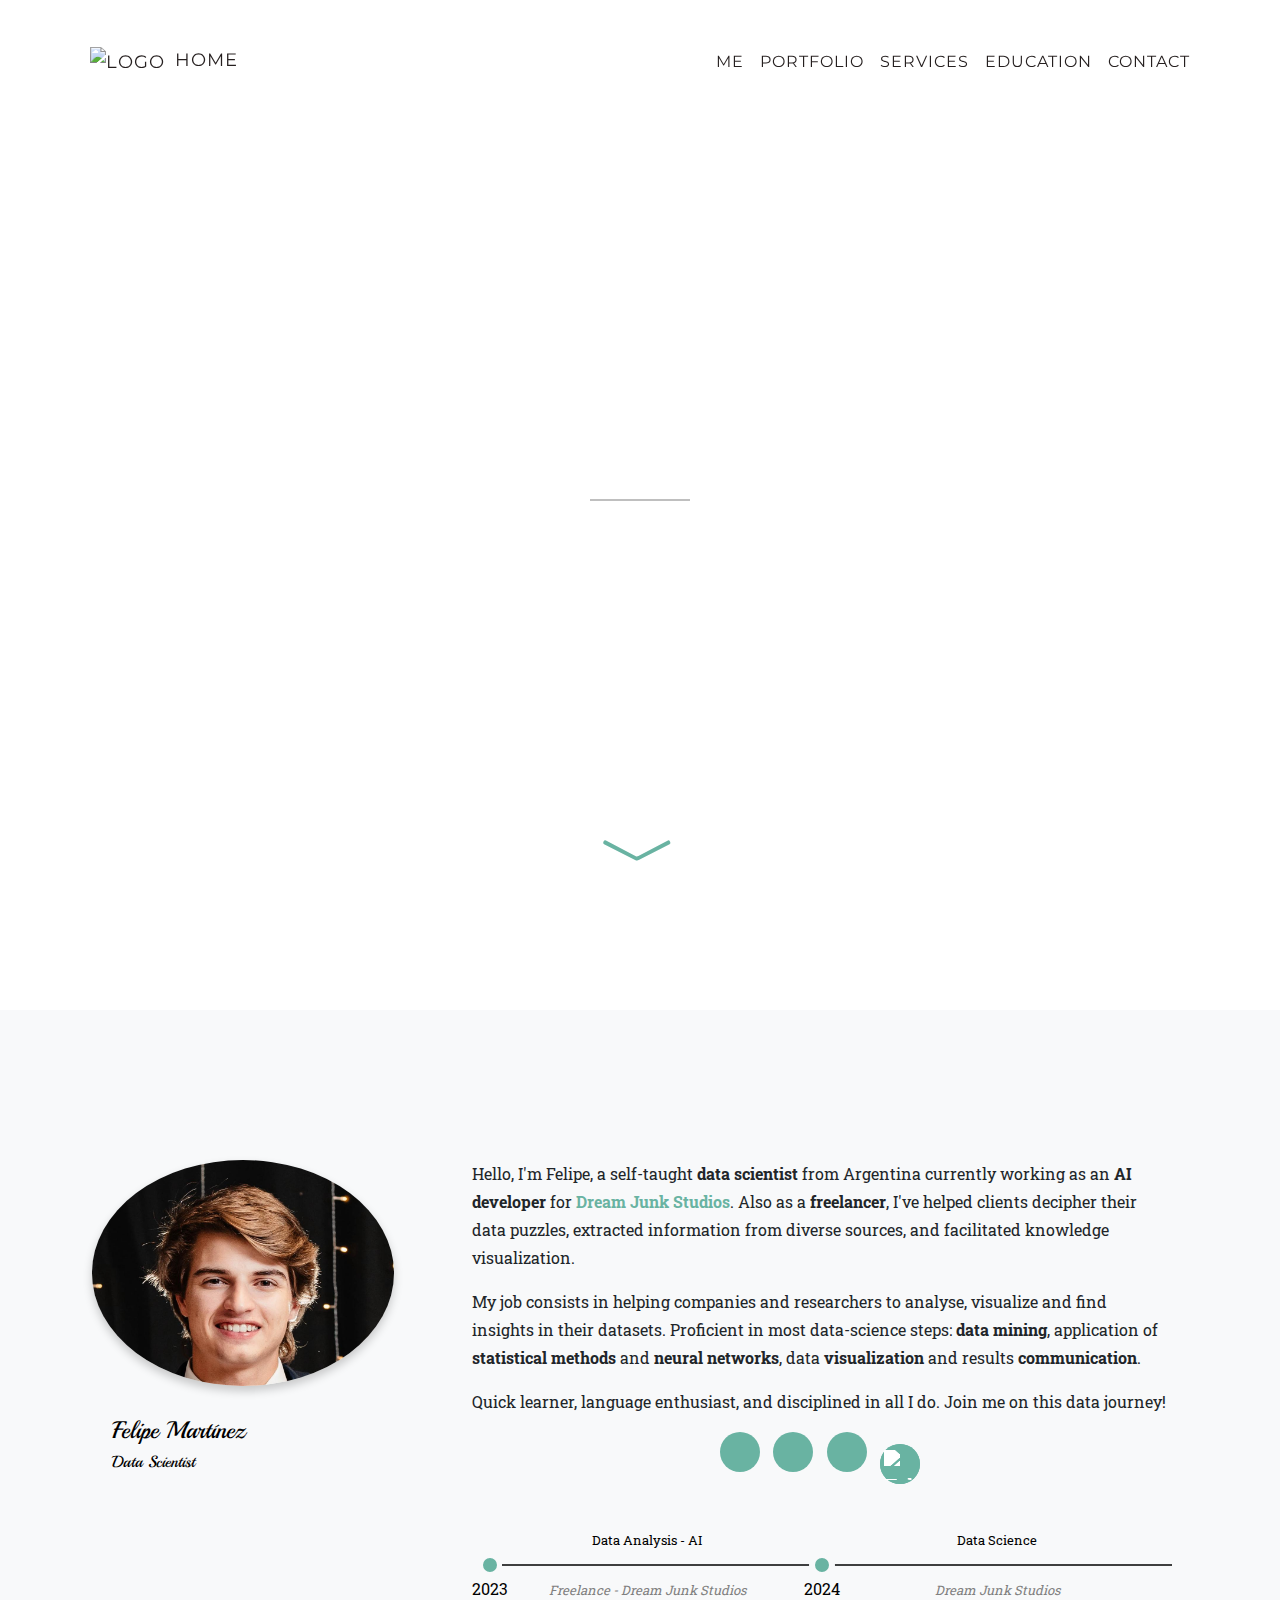
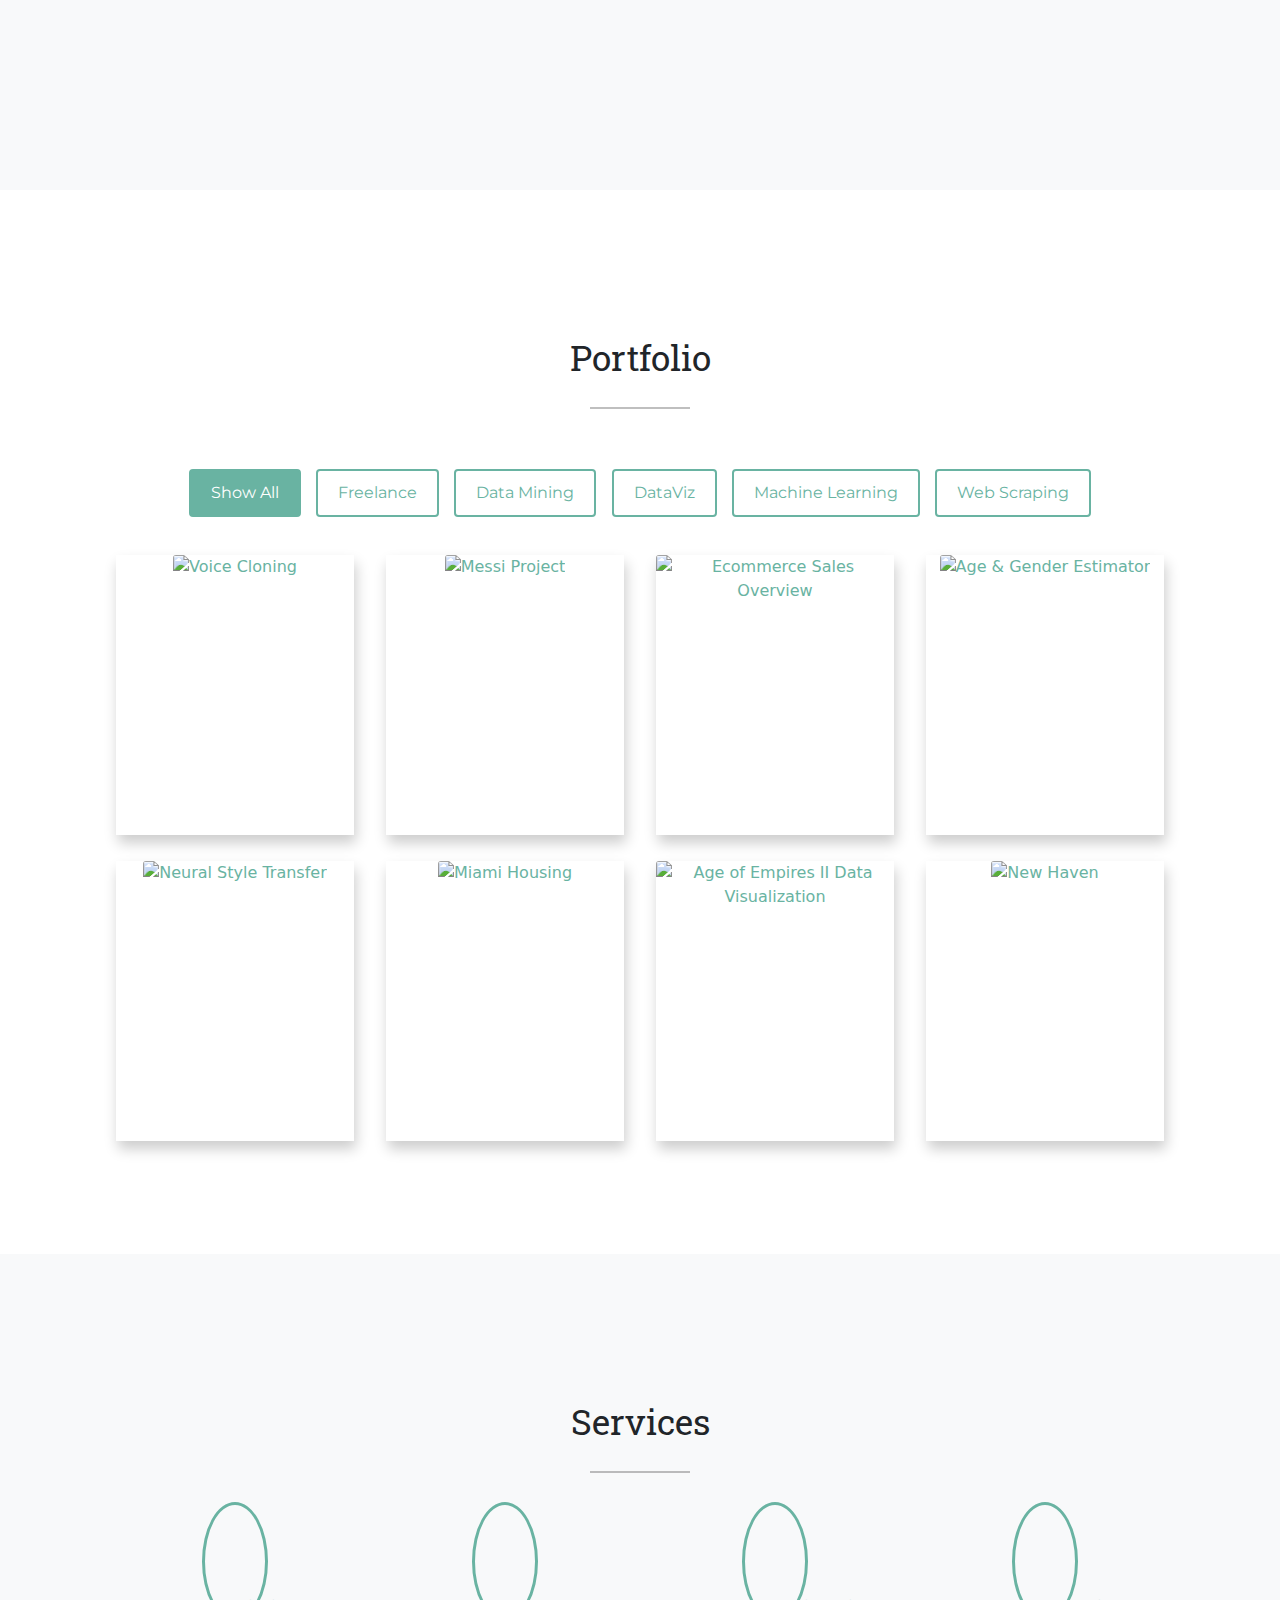
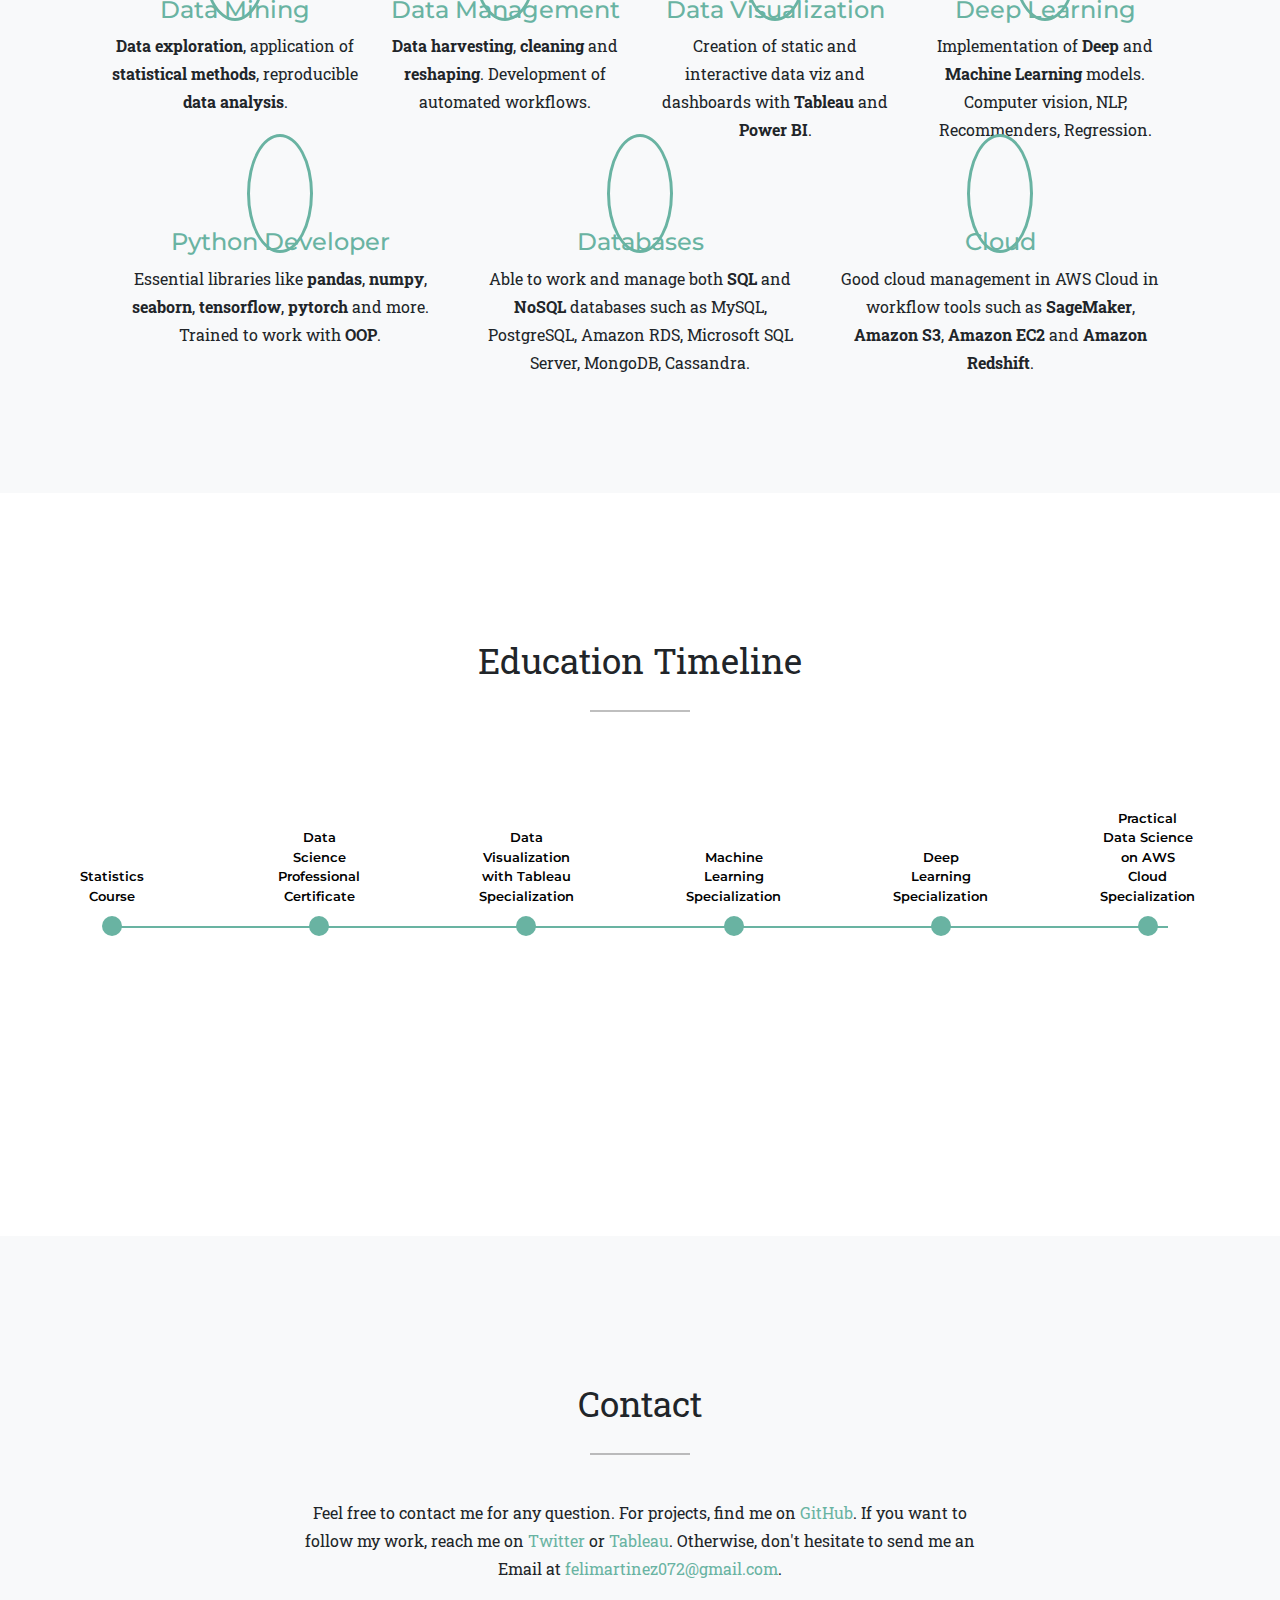
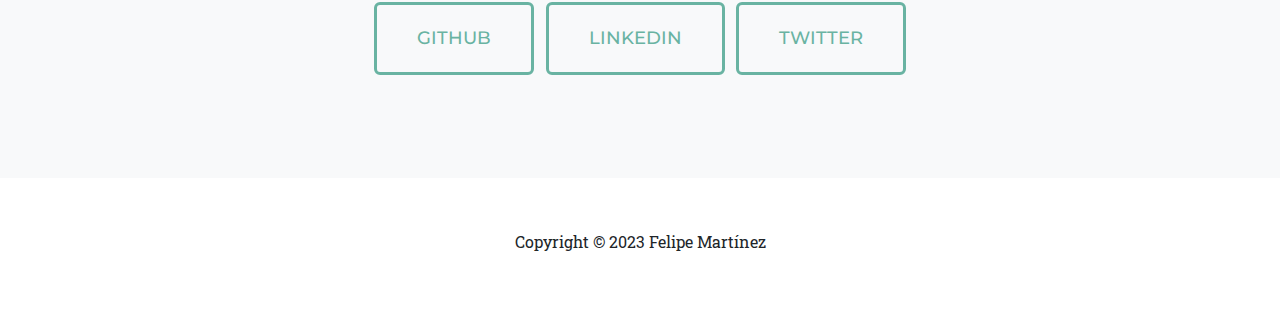
==== index.html @ c9967287 "button changed" ====
<!DOCTYPE html>
<html lang="en">
  <head>
    <meta charset="UTF-8">
    <meta name="viewport" content="width=device-width, initial-scale=1, shrink-to-fit=no">
    <meta http-equiv="X-UA-Compatible" content="ie=edge">
    <meta name="description"
      content="Welcome to Felipe Martínez's homepage. I'm a self-though data scientist.">
    <meta name="keywords"
      content="Resume,Freelance,Datascience,Training,Data,Dataviz,Datavisualization,Plot,Chart,Graph,Python,D3,Learning,Classification,Regression,Bigdata,Cloud,Machinelearning,Deeplearning">
    <meta name="author" content="Felipe Martínez">
    <meta property="og:title" content="Felipe Martínez | Data Scientist"/>
    <meta property="og:image" content="db.png"/>
    <meta property="og:description"
      content="Welcome to Felipe Martínez's homepage. I'm a self-taught data scientist." />
    <meta property='og:url' content="https://www.felipemartinezcv.com" />
    <meta property="og:type" content="website" />
    <title>Felipe Martínez | Data Scientist</title>
    <link rel="icon" href="Images/db.png">

    <!-- Bootstrap core CSS -->
    
    <link href="https://cdn.jsdelivr.net/npm/bootstrap@5.2.0/dist/css/bootstrap.min.css" rel="stylesheet">
    <link href="https://cdn.jsdelivr.net/npm/animate.css" rel="stylesheet">
    <link rel="stylesheet" href="https://fonts.googleapis.com/css?family=Titillium Web&display=swap">
    <link rel="stylesheet" href="https://fonts.googleapis.com/css?family=Raleway&display=swap">
    <link rel="stylesheet" href="https://fonts.googleapis.com/css?family=Markazi Text&display=swap">
    <link rel="stylesheet" href="https://fonts.googleapis.com/css?family=Montserrat&display=swap">
    <link rel="stylesheet" href="https://fonts.googleapis.com/css?family=Red Hat Display&display=swap">
    <link rel="stylesheet" href="https://fonts.googleapis.com/css?family=Playball&display=swap">
    <link rel="stylesheet" href="https://fonts.googleapis.com/css?family=Hlevetica Neue&display=swap">
    <link rel="stylesheet" href="https://fonts.googleapis.com/css?family=Droid Serif&display=swap">
    <link rel="stylesheet" href="https://fonts.googleapis.com/css?family=Roboto Slab&display=swap">
    <script src="https://kit.fontawesome.com/cb60b7aba6.js" crossorigin="anonymous"></script>
    <script src="https://unpkg.com/scrollreveal"></script>
    <script src="https://cdn.jsdelivr.net/particles.js/2.0.0/particles.min.js"></script>
    <!-- Custom styles for this template -->
    <link href="/css/styles.css" rel="stylesheet">
  </head>

  <body>
    <nav class="navbar navbar-expand-lg fixed-top" id="mainNav">
      <div class="container">
          <button class="navbar-toggler navbar-toggler-right" type="button" data-toggle="collapse"
              data-target="#navbarResponsive" aria-controls="navbarResponsive" aria-expanded="false"
              aria-label="Toggle navigation">
              Menu
              <i class="fa fa-bars"></i>
          </button>
          <div class="collapse navbar-collapse" id="navbarResponsive">
              <ul class="navbar-nav nav-item-adjust text-uppercase me-auto">
                  <li class="nav-item">
                      <a class="navbar-brand nav-link js-scroll-trigger" href="#welcome"
                          style="font-family: Montserrat, sans-serif; font-size: 18px">
                          <img src="Images/db.png" alt="Logo">Home
                      </a>
                  </li>
              </ul>
              <ul class="navbar-nav nav-item-adjust text-uppercase ms-auto">
                  <li class="nav-item">
                      <a class="nav-link js-scroll-trigger" href="#about-me">Me</a>
                  </li>
                  <li class="nav-item">
                      <a class="nav-link js-scroll-trigger" href="#portfolio">Portfolio</a>
                  </li>
                  <li class="nav-item">
                      <a class="nav-link js-scroll-trigger" href="#services">Services</a>
                  </li>
                  <li class="nav-item">
                      <a class="nav-link js-scroll-trigger" href="#education">Education</a>
                  </li>
                  <li class="nav-item">
                      <a class="nav-link js-scroll-trigger" href="#contact">Contact</a>
                  </li>
              </ul>
          </div>
      </div>
    </nav>
  
    <section id="welcome" class="welcome-section">
      <div id="particles-js"></div>
      <div class="container">
        <div class="row align-items-center">
          <div class="col-md-6">
            <h1 class="animate__animated">FELIPE MARTINEZ</h1>
            <p class="lead animate__animated" style="font-family: 'Droid Serif', 'Helvetica Neue', Arial, Helvetica, sans-serif; font-size: 16px;
            font-weight: 400;
            font-style: italic;
            margin-bottom: 45px;
            text-transform: none;
            color: #6c757d">Let me help make better use of your data.</p>
            <div class="logo-container">
              <img src="Images/db.png" alt="Logo de Ciencia de Datos" class="img-fluid">
            </div>
            <div class="col-lg-12 text-center" style="padding-top: 3%;">
              <hr style="display:inline-flex; width: 100px; height: 2px; border:none;color: black;background-color: black;">      
            </div>
            <br>
            <div class="col-md-12">
              <a id="analyticsButton" class="animate__animated btn btn-primary btn-xl" href="#">WHY DATA?</a>
              <a href="#portfolio" class="animate__animated btn btn-primary btn-xl">MY WORK</a>
            </div>
            <div class="col-md-12">
              <div class="arrowlanding">
                <a class="js-scroll-trigger" href="#about-me">
                  <p style="font-size: 80px; color: #69b3a2">﹀</p> 
                </a>
              </div>
            </div>
          </div>
        </div>
      </div>
    </section>
    <!-- Modal for Analytics Video -->
    <div id="analyticsVideoModal" class="modal">
      <div class="modal-content">
        <span class="close">&times;</span>
        <div class="video-container">
          <iframe src="https://www.linkedin.com/embed/feed/update/urn:li:ugcPost:7181724401946476544?compact=1" height="399" width="710" frameborder="0" allowfullscreen="" title="Publicación integrada"></iframe>
        </div>
      </div>
    </div>

    <!-- About me -->
    <section id="about-me" class="backg">
      <div class="container">
        <div class="row">
          <div class="col-lg-4">
            <img class="img-fluid" src="Images/feli4.jpeg" alt="Profil picture"
              style="margin-bottom: 30px; width: 90%; border-radius: 50%; margin-left: -20px; box-shadow: 0px 5px 10px rgba(0, 0, 0, 0.2);">
              <div class="col-md-8">
                <h4>Felipe Martínez</h4>
                <h6>Data Scientist</h6>
              </div>
          </div>
          <div class="col-lg-8 text-md-left text-align">
            <p>Hello, I'm Felipe, a self-taught <strong>data scientist</strong> from Argentina currently working as an <strong>AI developer</strong> for <a href='https://dreamjunkstudios.com/' target="_blank"><strong>Dream Junk Studios</strong></a>. Also as a <strong>freelancer</strong>, I've helped clients decipher their data puzzles, extracted information from diverse sources, and facilitated knowledge visualization.</p>
            <p>My job consists in helping companies and researchers to analyse, visualize and find insights in their datasets. Proficient in most data-science steps: <strong>data mining</strong>, application of <strong>statistical methods</strong> and <strong>neural networks</strong>, data <strong>visualization</strong> and results <strong>communication</strong>.</p>
            <p>Quick learner, language enthusiast, and disciplined in all I do. Join me on this data journey!</p>
            <div class="col-md-12 text-center" style="line-height: 4;">
              <ul class="list-inline social-buttons">
                <li class="list-inline-item social-buttons">
                  <a href="https://twitter.com/felimarttinez">
                    <i class="fa fa-twitter bigsize"></i>
                  </a>
                </li>
                <li class="list-inline-item social-buttons">
                  <a href="https://github.com/Felimartinez1">
                    <i class="fa fa-github bigsize"></i>
                  </a>
                </li>
                <li class="list-inline-item social-buttons">
                  <a href="https://www.linkedin.com/in/felipe-martinez-py/">
                    <i class="fa fa-linkedin bigsize"></i>
                  </a>
                </li>
                <li class="icon-container">
                  <a href="https://public.tableau.com/app/profile/felipe.mart.nez2887">
                    <img src="Images/icons8-tableau-software.svg" alt="Tableau Icon" class="img-tableau">
                  </a>
                </li>
              </ul>
            </div>
            <div class="row hide-if-small-screen">
              <div class="col-lg-12 text-center">
                <svg width="700" height="100">
                  <circle cx="18" cy="50" r="10" stroke="#f8f9fa" stroke-width="6" fill="#69b3a2"></circle>
                  <text style="font-family:'Roboto Slab', 'Helvetica Neue', Helvetica, Arial, sans-serif" text-anchor="middle" x="18" y="80" fill="black">2023</text>
                  <line x1="30" y1="50" x2="1000" y2="50" style="stroke:black; stroke-width:1.5"></line>
      
                  <circle cx="350" cy="50" r="10" stroke="#f8f9fa" stroke-width="6" fill="#69b3a2"></circle>
                  <text style="font-family:'Roboto Slab', 'Helvetica Neue', Helvetica, Arial, sans-serif" text-anchor="middle" x="350" y="80" fill="black">2024</text>
                  <text style="font-family:'Roboto Slab', 'Helvetica Neue', Helvetica, Arial, sans-serif" font-size="13" text-anchor="middle" x="175" y="30" fill="black">Data Analysis - AI</text>
                  <text style="font-family:'Roboto Slab', 'Helvetica Neue', Helvetica, Arial, sans-serif" font-style="italic" font-size="13" text-anchor="middle" x="175" y="80" fill="#808080">Freelance - Dream Junk Studios</text>
      
                  <text style="font-family:'Roboto Slab', 'Helvetica Neue', Helvetica, Arial, sans-serif" font-size="13" text-anchor="middle" x="525" y="30" fill="black">Data Science</text>
                  <text style="font-family:'Roboto Slab', 'Helvetica Neue', Helvetica, Arial, sans-serif" font-style="italic" font-size="13" text-anchor="middle" x="525" y="80" fill="#808080">Dream Junk Studios</text>
                </svg>
              </div>
            </div>
          </div>
        </div>
        
      </div>
    </section>

    <!-- Portfolio Section -->
    <section id="portfolio" class="back">
      <div id="arrow-upa" class="hidden">↑</div>
      <div class="container">
        <div class="col-lg-12 text-center" style="padding-bottom: 3%">
          <p style="font-size: 35px; line-height:1;">Portfolio</p>
          <hr style="display:inline-flex; width: 100px; height: 2px; border:none;color:#000000;background-color:#000000;">      
        </div>
        <div class="portfolio-filter">
          <button class="filter-button active" data-filter="all">Show All</button>
          <button class="filter-button" data-filter="freelance">Freelance</button>
          <button class="filter-button" data-filter="data-mining">Data Mining</button>
          <button class="filter-button" data-filter="dataviz">DataViz</button>
          <button class="filter-button" data-filter="machine-learning">Machine Learning</button>
          <button class="filter-button" data-filter="web-scraping">Web Scraping</button>
        </div>    
        <div class="row">

          <!-- Project: Voice Cloning -->
          <div class="col-md-3 text-center">
            <div class="portfolio-item machine-learning all">
              <a class="portfolio-link" href="https://github.com/Felimartinez1/Voice-Cloning">
                <div class="portfolio-hover">
                  <div class="portfolio-hover-content">
                    <h5>Voice Cloning</h5>
                    <p class="explanation_portfolio">Implemented voice cloning using a Bark-based model. Deployed on AWS.</p>
                  </div>
                </div>
                <img class="portfolio-image" src="Images/Voicecloningportfolio2.jpg" alt="Voice Cloning">
              </a>
              <div class="portfolio-caption">
                <a href="https://github.com/Felimartinez1/Voice-Cloning" target="_blank" class="btn btn-outline-dark btn-sm"><i class="fab fa-github mr-1"></i> GitHub</a>
              </div>
            </div>
          </div>


          <!-- Project: Messi Stats -->
          <!-- Modal for Messi Project Video -->
          <div id="messiVideoModal" class="modal">
            <div class="modal-content">
              <span class="close">&times;</span>
              <div class="video-container">
                <iframe src="https://www.linkedin.com/embed/feed/update/urn:li:ugcPost:7157807581002883073?compact=1" height="399" width="710" frameborder="0" allowfullscreen="" title="Publicación integrada"></iframe>
              </div>
            </div>
          </div>
          <div class="col-md-3 text-center">
            <div class="portfolio-item dataviz data-mining all">
              <a id="messiProject" class="portfolio-link" href="#">
                <div class="portfolio-hover">
                  <div class="portfolio-hover-content">
                    <h5>The Messi Project</h5>
                    <p class="explanation_portfolio">Explore Lionel Messi's goal-scoring statistics in this analysis, unraveling key insights from his illustrious career.</p>
                  </div>
                </div>
                <img class="portfolio-image" src="Images/Captura de pantalla 2023-09-08 161353.png" alt="Messi Project">
              </a>
              <div class="portfolio-caption">
                <a href="https://github.com/Felimartinez1/The-Messi-Project/tree/master" target="_blank" class="btn btn-outline-dark btn-sm"><i class="fab fa-github mr-1"></i> GitHub</a>
                <a href="https://public.tableau.com/app/profile/felipe.mart.nez2887/viz/TheMessiProject/MessiProject?publish=yes" target="_blank" class="btn btn-outline-dark btn-sm"><i class="fas fa-chart-bar mr-1"></i> Tableau</a>
              </div>
            </div>
          </div>

          <!-- Project: Ecommerce Sales Overview -->
          <!-- Modal for Ecommerce Sales Overview -->
          <div id="ecommerceModal" class="modal">
            <div class="modal-content">
              <span class="close">&times;</span>
              <div class="video-container">
                <iframe src="https://www.linkedin.com/embed/feed/update/urn:li:ugcPost:7178386278147604481?compact=1" height="399" width="710" frameborder="0" allowfullscreen="" title="Publicación integrada"></iframe>
              </div>
            </div>
          </div>

          <div class="col-md-3 text-center">
            <div class="portfolio-item dataviz data-mining all">
              <a id="ecommerceOverview" class="portfolio-link" href="#">
                <div class="portfolio-hover">
                  <div class="portfolio-hover-content">
                    <h5>Ecommerce Sales Overview</h5>
                    <p class="explanation_portfolio">Dashboard in Tableau to visualize sales data of electronic products from an ecommerce platform.</p>
                  </div>
                </div>
                <img class="portfolio-image" src="Images/Dashboard.png" alt="Ecommerce Sales Overview">
              </a>
              <div class="portfolio-caption">
                <a href="https://github.com/Felimartinez1/sales-electronic-products" target="_blank" class="btn btn-outline-dark btn-sm"><i class="fab fa-github mr-1"></i> GitHub</a>
                <a href="https://public.tableau.com/app/profile/felipe.mart.nez2887/viz/SalesElectronicProducts/Dashboard1" target="_blank" class="btn btn-outline-dark btn-sm"><i class="fas fa-chart-bar mr-1"></i> Dashboard</a>
              </div>
            </div>
          </div>

          <!-- Project: Age & Gender Estimation -->
          <div class="col-md-3 text-center">
            <div class="portfolio-item machine-learning all">
              <a class="portfolio-link" href="https://github.com/Felimartinez1/Age-Gender-Computer-Vision">
                <div class="portfolio-hover">
                  <div class="portfolio-hover-content">
                    <h5>Age & Gender Estimator</h5>
                    <p class="explanation_portfolio">A deep learning-based age and gender estimation system. It utilizes CNN to predict.</p>
                  </div>
                </div>
                <img class="portfolio-image" src="Images/family.jpg" alt="Age & Gender Estimator">
              </a>
              <div class="portfolio-caption">
                <a href="https://github.com/Felimartinez1/Age-Gender-Computer-Vision" target="_blank" class="btn btn-outline-dark btn-sm"><i class="fab fa-github mr-1"></i> GitHub</a>
              </div>
            </div>
          </div>
        </div>
        <div class="row">

          <!-- Project: Neural Style Transfer -->
          <div class="col-md-3 text-center">
            <div class="portfolio-item machine-learning all">
              <a class="portfolio-link" href="https://neuralstyledash.online/">
                <div class="portfolio-hover">
                  <div class="portfolio-hover-content">
                    <h5>Neural Style Transfer</h5>
                    <p class="explanation_portfolio">CNN that takes an image and style input and generates a new artistic image.</p>
                  </div>
                </div>
                <img class="portfolio-image" src="Images/S_image6.jpg" alt="Neural Style Transfer">
              </a>
              <div class="portfolio-caption">
                <a href="https://github.com/Felimartinez1/Neural-Style-Transfer" target="_blank" class="btn btn-outline-dark btn-sm"><i class="fab fa-github mr-1"></i> GitHub</a>
                <a href="https://neuralstyledash.online/" target="_blank" class="btn btn-outline-dark btn-sm"><i class="fas fa-chart-bar mr-1"></i> Dashboard</a>
              </div>
            </div>
          </div>

          <!-- Project: Miami Housing -->
          <div class="col-md-3 text-center">
            <div class="portfolio-item dataviz data-mining freelance all">
              <a class="portfolio-link" href="https://public.tableau.com/app/profile/felipe.mart.nez2887/viz/Miami-Houses/MiamiHousing">
                <div class="portfolio-hover">
                  <div class="portfolio-hover-content">
                    <h5>Miami Housing</h5>
                    <p class="explanation_portfolio">Freelance work. Housing prices in Miami. Correlations to identify patterns for the determination of house prices.</p>
                  </div>
                </div>
                <img class="portfolio-image" src="Images/Captura de pantalla 2023-09-01 120738.png" alt="Miami Housing">
              </a>
              <div class="portfolio-caption">
                <a href="https://public.tableau.com/app/profile/felipe.mart.nez2887/viz/Miami-Houses/MiamiHousing" target="_blank" class="btn btn-outline-dark btn-sm"><i class="fas fa-chart-bar mr-1"></i> Tableau</a>
              </div>
            </div>
          </div>

          <!-- Project: Age of Empires II Data Visualization -->
          <div class="col-md-3 text-center">
            <div class="portfolio-item dataviz data-mining all">
              <a class="portfolio-link" href="https://public.tableau.com/app/profile/felipe.mart.nez2887/viz/AgeofEmpires2Dashboard/Dashboard3">
                <div class="portfolio-hover">
                  <div class="portfolio-hover-content">
                    <h5>Age of Empires II</h5>
                    <p class="explanation_portfolio">Data Analysis and Visualization project of around 85,000 Age of Empires 1v1 games. Tableau for viz.</p>
                  </div>
                </div>
                <img class="portfolio-image" src="Images/Captura de pantalla 2023-08-31 144027.png" alt="Age of Empires II Data Visualization">
              </a>
              <div class="portfolio-caption">
                <a href="https://github.com/Felimartinez1/Age-of-Empires" target="_blank" class="btn btn-outline-dark btn-sm"><i class="fab fa-github mr-1"></i> GitHub</a>
                <a href="https://public.tableau.com/app/profile/felipe.mart.nez2887/viz/AgeofEmpires2Dashboard/Dashboard3" target="_blank" class="btn btn-outline-dark btn-sm"><i class="fas fa-chart-bar mr-1"></i> Tableau</a>
              </div>
            </div>
          </div>

          <!-- Project: New Haven -->
          <div class="col-md-3 text-center">
            <div class="portfolio-item web-scraping freelance all">
              <a class="portfolio-link" href="https://github.com/Felimartinez1/Scraping-GIS-New-Haven-data">
                <div class="portfolio-hover">
                  <div class="portfolio-hover-content">
                    <h5>New Haven City</h5>
                    <p class="explanation_portfolio">Freelance work. Involves Web Scraping GIS data from New Haven to gather property information and then exporting it to an Excel file.</p>
                  </div>
                </div>
                <img class="portfolio-image" src="Images/new-haven.png" alt="New Haven">
              </a>
              <div class="portfolio-caption">
                <a href="https://github.com/Felimartinez1/Scraping-GIS-New-Haven-data" target="_blank" class="btn btn-outline-dark btn-sm"><i class="fab fa-github mr-1"></i> GitHub</a>
              </div>
            </div>
          </div>

        </div>
      </div>
    </section>

    <!-- Services -->
    <section id="services" class="backg">
      <div class="container">
        <div class="row">
          <div class="col-lg-12 text-center" style="padding-bottom: 3%">
            <p style="font-size: 35px; line-height:1;">Services</p>
            <hr style="display:inline-flex; width: 100px; height: 2px; border:none;color:#000000;background-color:#000000;">
          </div>
        </div>

        <div class="row">

          <!-- Data Mining Service -->
          <div class="col-lg-3 text-center">
            <a data-toggle="modal" href="#contact"><i class="fa fa-search services-logo"></i></a>
            <a data-toggle="modal" href="#contact">
              <h4 style="font-family: 'Montserrat', 'Helvetica Neue', Helvetica, Arial, sans-serif;">Data Mining</h4>
            </a>
            <p><strong>Data exploration</strong>, application of <strong>statistical methods</strong>, reproducible <strong>data analysis</strong>.</p>
          </div>

          <!-- Data Management Service -->
          <div class="col-lg-3 text-center">
            <a data-toggle="modal" href="#contact"><i class="fa fa-wrench services-logo"></i></a>
            <a data-toggle="modal" href="#contact">
              <h4 style="font-family: 'Montserrat', 'Helvetica Neue', Helvetica, Arial, sans-serif;">Data Management</h4>
            </a>
            <p><strong>Data harvesting</strong>, <strong>cleaning</strong> and <strong>reshaping</strong>. Development of automated workflows.</p>
          </div>

          <!-- Data Visualization Service -->
          <div class="col-lg-3 text-center">
            <a data-toggle="modal" href="#contact"><i class="fa fa-bar-chart services-logo"></i></a>
            <a data-toggle="modal" href="#contact">
              <h4 style="font-family: 'Montserrat', 'Helvetica Neue', Helvetica, Arial, sans-serif;">Data Visualization</h4>
            </a>
            <p>Creation of static and interactive data viz and dashboards with <strong>Tableau</strong> and <strong>Power BI</strong>.</p>
          </div>

          <!-- DeepLearning Service -->
          <div class="col-lg-3 text-center">
            <a href="#contact"><i class="fa fa-brain services-logo"></i></a>
            <a href="#contact">
              <h4 style="font-family: 'Montserrat', 'Helvetica Neue', Helvetica, Arial, sans-serif;">Deep Learning</h4>
            </a>
            <p>Implementation of <strong>Deep</strong> and <strong>Machine Learning</strong> models. Computer vision, NLP, Recommenders, Regression.</p>
          </div>

        </div>

        <div class="row">

          <!-- Python Service -->
          <div class="col-lg-4 text-center">
            <a href="#contact"><i class="fab fa-python services-logo"></i></a>
            <a href="#contact">
              <h4 style="font-family: 'Montserrat', 'Helvetica Neue', Helvetica, Arial, sans-serif;">Python Developer</h4>
            </a>
            <p>Essential libraries like <strong>pandas</strong>, <strong>numpy</strong>, <strong>seaborn</strong>, <strong>tensorflow</strong>, <strong>pytorch</strong> and more. Trained to work with <strong>OOP</strong>.</p>
          </div>

          <!-- SQL Service -->
          <div class="col-lg-4 text-center">
            <a href="#contact"><i class="fa fa-database services-logo"></i></a>
            <a href="#contact">
              <h4 style="font-family: 'Montserrat', 'Helvetica Neue', Helvetica, Arial, sans-serif;">Databases</h4>
            </a>
            <p>Able to work and manage both <strong>SQL</strong> and <strong>NoSQL</strong> databases such as MySQL, PostgreSQL, Amazon RDS, Microsoft SQL Server, MongoDB, Cassandra.</p>
          </div>

          <!-- Cloud Service -->
          <div class="col-lg-4 text-center">
            <a href="#contact"><i class="fa fa-cloud services-logo"></i></a>
            <a href="#contact">
              <h4 style="font-family: 'Montserrat', 'Helvetica Neue', Helvetica, Arial, sans-serif;">Cloud</h4>
            </a>
            <p>Good cloud management in AWS Cloud in workflow tools such as <strong>SageMaker</strong>, <strong>Amazon S3</strong>, <strong>Amazon EC2</strong> and <strong>Amazon Redshift</strong>.</p>
          </div>
        </div>
      </div>
    </section>

    <!-- Education -->
    <section id="education" class="back hide-if-small-screen">
      <div class="container">
        <div class="col-lg-12 text-center" style="padding-bottom: 3%">
          <p style="font-size: 35px; line-height: 1;">Education Timeline</p>
          <hr style="display: inline-flex; width: 100px; height: 2px; border: none; color: #000000; background-color: #000000;">
        </div>
        <div class="timeline" id="education-timeline">
          <!-- Tus logros educativos se generarán aquí mediante JavaScript -->
        </div>
      </div>
    </section>
    
    
    
    <!-- Información de contacto -->
    <section id="contact" class="backg">
      <div class="container">
        <div class="row">
          <div class="col-lg-2 text-center"></div>
          <div class="col-lg-8 text-center">
            <div class="col-lg-12 text-center" style="padding-bottom: 3%">
              <p style="font-size: 35px; line-height:1;">Contact</p>
              <hr style="display:inline-flex; width: 100px; height: 2px; border:none;color:#000000;background-color:#000000;">
            </div>
            <p>Feel free to contact me for any question. For projects, find me on
              <a href="https://github.com/Felimartinez1/">GitHub</a>. If you want to follow my work, reach me on <a href="https://twitter.com/DataDreamweaver">Twitter</a> or <a href="https://public.tableau.com/app/profile/felipe.mart.nez2887/vizzes">Tableau</a>. Otherwise, don't hesitate to send me an Email at <a href="https://www.felimartinez072@gmail.com">felimartinez072@gmail.com</a>.</p>
            <div style="text-align:center">
              <a class="btn btn-primary btn-xl text-uppercase js-scroll-trigger"
                href="https://github.com/Felimartinez1/">GitHub</a>
              <a class="btn btn-primary btn-xl text-uppercase js-scroll-trigger"
                href="https://www.linkedin.com/in/felipe-martinez-py/">LinkedIn</a>
              <a class="btn btn-primary btn-xl text-uppercase js-scroll-trigger"
                href="https://twitter.com/felimarttinez">Twitter</a>
            </div>
          </div>
        </div>
      </div>
    </section>

    <footer>
      <div class="container">
        <div class="row">
          <div class="col-md-12 text-center">
            <p>Copyright &copy; 2023 Felipe Martínez</p>
          </div>
          <div class="col-md-12 text-center">
            <ul class="list-inline size">
              <li class="list-inline-item">
                <a href="https://twitter.com/felimarttinez">
                  <i class="fa fa-twitter bigsize"></i>
                </a>
              </li>
              <li class="list-inline-item">
                <a href="https://github.com/Felimartinez1">
                  <i class="fa fa-github bigsize"></i>
                </a>
              </li>
              <li class="list-inline-item">
                <a href="https://www.linkedin.com/in/felipe-martinez-py/">
                  <i class="fa fa-linkedin bigsize"></i>
                </a>
              </li>
            </ul>
          </div>
        </div>
      </div>
    </footer>

    <!-- Bootstrap core JavaScript -->
    <script src="https://cdn.jsdelivr.net/npm/bootstrap@5.2.0/dist/js/bootstrap.bundle.min.js"></script>
    <script>
      window.onscroll = function() {myFunction()};
      
      var navbar = document.getElementById("navbarNav");
      
      var sticky = navbar.offsetTop;
      
      function myFunction() {
        if (window.pageYOffset >= sticky) {
          navbar.classList.add("sticky")
        } else {
          navbar.classList.remove("sticky");
        }
      }
    </script>
    <script>
      ScrollReveal().reveal('.row', { delay: 200 });
      ScrollReveal().reveal('.container', { delay: 200 });
      ScrollReveal().reveal('.card', { delay: 200 });
    </script>
    <script>
      window.addEventListener('scroll', function() {
        var navbar = document.querySelector('.navbar');
        if (window.pageYOffset > 100) {
          navbar.classList.add('navbar-hidden');
        } else {
          navbar.classList.remove('navbar-hidden');
        }
      });
    </script>
    <script>
      window.sr = ScrollReveal();
      sr.reveal('.animate__animated', {
        duration: 2000,
        origin: 'bottom',
        distance: '50px',
      });
    </script>
    <script>
      particlesJS("particles-js", {
        particles: {
          number: { value: 80, density: { enable: true, value_area: 800 } },
          color: { value: "#808080" },
          shape: {
            type: "circle",
            stroke: { width: 0, color: "#000000" },
            polygon: { nb_sides: 5 },
            image: { src: "img/github.svg", width: 100, height: 100 }
          },
          opacity: {
            value: 0.5,
            random: false,
            anim: { enable: false, speed: 1, opacity_min: 0.1, sync: false }
          },
          size: {
            value: 4.5,
            random: true,
            anim: { enable: false, speed: 40, size_min: 0.1, sync: false }
          },
          line_linked: {
            enable: true,
            distance: 150,
            color: "#808080",
            opacity: 0.4,
            width: 1
          },
          move: {
            enable: true,
            speed: 3,
            direction: "none",
            random: false,
            straight: false,
            out_mode: "out",
            bounce: false,
            attract: { enable: false, rotateX: 600, rotateY: 1200 }
          }
        },
        interactivity: {
          detect_on: "canvas",
          events: {
            onhover: { enable: true, mode: "repulse" },
            onclick: { enable: true, mode: "push" },
            resize: true
          },
          modes: {
            grab: { distance: 400, line_linked: { opacity: 1 } },
            bubble: { distance: 400, size: 50, duration: 2, opacity: 8, speed: 3 },
            repulse: { distance: 200, duration: 0.4 },
            push: { particles_nb: 4 },
            remove: { particles_nb: 2 }
          }
        },
        retina_detect: true
      });
    </script>
    <script src="https://code.jquery.com/jquery-3.6.0.min.js"></script>
    <script src="https://cdn.jsdelivr.net/npm/bootstrap@5.2.0/dist/js/bootstrap.bundle.min.js"></script>
    <script>
      $(document).ready(function() {
        // Configuración de ScrollReveal
        ScrollReveal().reveal('#mainNav', {
          duration: 800,
          origin: 'top',
          distance: '50px',
          easing: 'ease-in-out',
          mobile: true
        });

        var previousScroll = 0;
        var isScrollingUp = false;
        var isEffectActivated = false;

        $(window).scroll(function() {
          var currentScroll = $(this).scrollTop();

          if (currentScroll <= 0) {
            // Si se hace scroll hacia arriba del todo
            $('#mainNav').removeClass('navbar-shrink navbar-hidden');
            isEffectActivated = false;
          } else if (currentScroll < previousScroll) {
            // Si se hace scroll hacia arriba pero no está en la parte superior
            if (!isScrollingUp && !isEffectActivated) {
              $('#mainNav').removeClass('navbar-hidden').addClass('navbar-shrink');
              isEffectActivated = true;
            }
            isScrollingUp = true;
          } else {
            // Si se hace scroll hacia abajo
            $('#mainNav').removeClass('navbar-shrink');
            isEffectActivated = false;
            isScrollingUp = false;
          }

          previousScroll = currentScroll;
        });
      });

    </script>
    <script>
      $(document).ready(function() {
        var previousScroll = 0;

        $(window).scroll(function() {
          var currentScroll = $(this).scrollTop();

          if (currentScroll <= 0) {
            $('#mainNav').removeClass('slide-up');
          } else if (currentScroll > previousScroll) {
            $('#mainNav').removeClass('slide-down');// .addClass('slide-up');
          } else {
            $('#mainNav').removeClass('slide-up').addClass('slide-down');
          }

          previousScroll = currentScroll;
        });
      });
    </script>
    <script>
      $(document).ready(function() {
        $('.nav-link').on('click', function() {
            $('.nav-link').removeClass('active'); // Elimina la clase activa de todos los enlaces
            $(this).addClass('active'); // Agrega la clase activa al enlace clicado
        });
      });
    </script>
    <script src="https://cdnjs.cloudflare.com/ajax/libs/waypoints/4.0.1/jquery.waypoints.min.js"></script>
    <script>
      $(document).ready(function() {
        // Selecciona todas las secciones que quieres tener en la barra de navegación
        var sections = $('section');
        
        // Agrega un waypoint para cada sección
        sections.waypoint({
            handler: function(direction) {
                // Obtén el ID de la sección visible
                var activeSection = $(this.element).attr('id');
                
                // Remueve la clase activa de todos los enlaces de navegación
                $('.nav-link').removeClass('active');
                
                // Agrega la clase activa al enlace correspondiente a la sección visible
                $('a[href="#' + activeSection + '"]').addClass('active');
            },
            offset: '0' // Cambia esto según tu diseño para ajustar cuándo se activa el cambio de sección
        });
      });
    </script>
    <script>
      $(function () {
        $(document).scroll(function () {
          var $nav = $(".navbar");
          $nav.toggleClass("navbar-hidden", $(this).scrollTop() > $nav.height());
        });
      });
    </script>
    <script>
      $(document).ready(function () {
        $(".filter-button").click(function () {
          var value = $(this).attr("data-filter");
      
          if (value == "all") {
            $(".portfolio-item").show("1000");
          } else {
            $(".portfolio-item")
              .not("." + value)
              .hide("3000");
            $(".portfolio-item")
              .filter("." + value)
              .show("3000");
          }
      
          // Cambiar la clase activa
          $(".filter-button").removeClass("active");
          $(this).addClass("active");
        });
      });
    </script>

    <script>
      // Get the modals
      var analyticsModal = document.getElementById("analyticsVideoModal");
      var ecommerceModal = document.getElementById("ecommerceModal");
      var messiModal = document.getElementById("messiVideoModal");

      // Get the close buttons
      var closeButtons = document.getElementsByClassName("close");

      // When the user clicks on "WHY ANALYTICS?" button, open the analytics modal
      document.getElementById("analyticsButton").addEventListener("click", function(event) {
        event.preventDefault();
        analyticsModal.style.display = "block";
        document.body.style.overflow = "hidden";
      });

      // When the user clicks on Ecommerce Sales Overview project image, open the ecommerce modal
      document.getElementById("ecommerceOverview").addEventListener("click", function(event) {
        event.preventDefault();
        ecommerceModal.classList.add("show");
        document.body.style.overflow = "hidden"; // Disable scrolling on the body when modal is open
      });

      // When the user clicks on Messi project image, open the messi modal
      document.getElementById("messiProject").addEventListener("click", function(event) {
        event.preventDefault();
        messiModal.classList.add("show");
        document.body.style.overflow = "hidden";
      });

      // Function to close modals
      function closeModal() {
        analyticsModal.style.display = "none";
        ecommerceModal.classList.remove("show");
        messiModal.classList.remove("show");
        document.body.style.overflow = "auto"; // Enable scrolling on the body when modal is closed
        
        // Reload iframe content to stop video playback
        var iframes = document.querySelectorAll("iframe");
        iframes.forEach(function(iframe) {
          iframe.src = iframe.src;
        });
      }

      // Assign close modal function to close buttons
      for (var i = 0; i < closeButtons.length; i++) {
        closeButtons[i].addEventListener("click", closeModal);
      }

      // When the user clicks anywhere outside of the modals, close them
      window.onclick = function(event) {
        if (event.target == analyticsModal || event.target == ecommerceModal || event.target == messiModal) {
          closeModal();
        }
      };
    </script>

        
    <script>
      document.addEventListener("DOMContentLoaded", function () {
          const arrowUpa = document.getElementById("arrow-upa");
          window.addEventListener("scroll", () => {
              if (window.pageYOffset > 100) {
                  arrowUpa.style.display = "block";
              } else {
                  arrowUpa.style.display = "none";
              }
          });

          arrowUpa.addEventListener("click", () => {
              window.scrollTo({
                  top: 0,
                  behavior: "smooth"
              });
          });
      });
    </script>
    <script>
      // Datos de educación con título, año, descripción y URL de imagen opcional
      const educationData = [
        {
          title: "Statistics Course",
          imageUrl: "Images/Statistics.png"
        },
        {
          title: "Data Science Professional Certificate",
          imageUrl: "Images/DataScienceProfesional.png"
        },
        {
          title: "Data Visualization with Tableau Specialization",
          imageUrl: "Images/viz.png"
        },
        {
          title: "Machine Learning Specialization",
          imageUrl: "Images/MachineLearning2.png"
        },
        {
          title: "Deep Learning Specialization",
          imageUrl: "Images/deeplearningspecialization.png"
        },
        {
          title: "Practical Data Science on AWS Cloud Specialization",
          imageUrl: "Images/AWS.png"
        },
      ];

      // Obtén el elemento de la línea de tiempo
      const educationTimeline = document.getElementById("education-timeline");

      // Función para crear un punto interactivo sin el año
      function createInteractivePoint(education) {
        const interactivePoint = document.createElement("div");
        interactivePoint.className = "timeline-point";
        interactivePoint.innerHTML = `
          <div class="point-content">
            <img src="${education.imageUrl}" alt="${education.title}" class="certificate-image">
          </div>
          <div class="point-title">${education.title}</div>
        `;

        // Agregar evento de hover para mostrar la imagen y la línea vertical
        interactivePoint.addEventListener("mouseover", () => {
          interactivePoint.classList.add("active");
        });

        interactivePoint.addEventListener("mouseout", () => {
          interactivePoint.classList.remove("active");
        });

        return interactivePoint;
      }

      // Genera y agrega los puntos interactivos a la línea de tiempo
      educationData.forEach((education) => {
        educationTimeline.appendChild(createInteractivePoint(education));
      });
    </script>
  </body>
</html>
---- css/styles.css ----
h2 {
    border-bottom: 2px solid rgb(35, 160, 121);
    color: black;
    position: relative;
    font-family: 'Montserrat', sans-serif;
    font-size: 35px;
  }
  p {
    font-family: 'Roboto Slab', 'Helvetica Neue', Helvetica, Arial, sans-serif;
    color: #212529;
    line-height: 1.75;
  }

  h2::before,
  h2::after {
    content: "";
    position: absolute;
    top: 50%; /* Ajuste de la posición vertical */
    font-size: 1em; /* Tamaño de la fuente */
    opacity: 0;
    animation: moveEffect 2s infinite;
  }

  h2::before {
    content: "<"; /* Carácter "<" antes del texto */
    left: -20px; /* Ajuste de la posición horizontal */
    transform: translateY(-50%);
  }

  h2::after {
    content: ">"; /* Carácter ">" después del texto */
    right: -20px; /* Ajuste de la posición horizontal */
    transform: translateY(-10%);
  }

  li {
    font-family: 'Roboto Slab', 'Helvetica Neue', Helvetica, Arial, sans-serif;
    color: #212529;
    line-height: 1.75;
  }

  @keyframes moveEffect {
    0% {
      transform: translateY(-50%);
      opacity: 0;
    }
    50% {
      opacity: 1;
    }
    100% {
      transform: translateY(-50%);
      opacity: 0;
    }
  }
  
  body {
    background-repeat: no-repeat;
    background-size: cover;
    color: rgb(0, 0, 0);
  }

  .container {
    margin-top: 50px;
  }

  #about-me .container {
    display:flex;
    align-items: center;
    justify-content: center;
  }

  #about-me {
    margin-top: 200px;
    height: 80vh;
    max-height: 800px;
    min-height: 780px;
  }

  /* Media query para pantallas más pequeñas (responsive) */
  @media only screen and (max-width: 768px) {
    #about-me {
      min-height: 1600px; /* Ajusta este valor según tus necesidades */
    }
  }

  #mainNav.navbar-hidden {
    display: none;
  }

  .navbar.fixed-top {
    position: fixed;
    top: 0;
    z-index: 9999;
    width: 100%;
    height: 8%;
    transition: top 0.3s; /* Add a smooth transition effect */
  }

  .navbar-brand:hover {
    color: #69b3a2;
    border-bottom: 3px solid #69b3a2;
    padding-bottom: 16px;
    transition: 0s;
  }

  .navbar-nav .nav-link {
    color: rgb(37, 31, 31);
    font-family: 'Montserrat', 'sans-serif';
    letter-spacing: 1px;
    display: inline;
  }

  /* Ajusta el margen superior de los elementos de la lista cuando la barra de navegación está reducida */
  #mainNav.navbar-shrink .nav-item-adjust {
    margin-top: -50px; /* Ajusta el valor según tus necesidades */
  }


  /* Additional styles for when the navbar is not hidden */
  .navbar:not(.hidden) .navbar-nav .nav-link:hover {
    color: #69b3a2;
    border-bottom: 3px solid #69b3a2;
    padding-bottom: 16px;
    transition: 0s;
  }

  .navbar-nav .nav-link.active,
  .nav-link.active:hover {
      color: #69b3a2;
      border-bottom: 3px solid #69b3a2;
      padding-bottom: 16px;
  }

  @keyframes slideDown {
    0% {
      transform: translateY(-100%);
    }
    100% {
      transform: translateY(0);
    }
  }
  
  @keyframes slideUp {
    0% {
      transform: translateY(0);
    }
    100% {
      transform: translateY(-100%);
    }
  }
  
  .navbar {
    animation-duration: 0.5s;
    animation-timing-function: ease;
  }
  
  .navbar.slide-down {
    animation-name: slideDown;
  }
  
  .navbar.slide-up {
    animation-name: slideUp;
  }

  .navbar-brand img {
    max-height: 30px;
    margin-right: 10px;
  }

  #mainNav.navbar-shrink {
    padding-top: 0; /* Ajusta el valor según tus necesidades */
    padding-bottom: 0; /* Ajusta el valor según tus necesidades */
    background-color: white;
    display: inline;
  }
  
  .card p {
    font-size: 15px;
  }

  .card a {
    color: #000000; /* Cambia el color de texto de los enlaces */
  }

  .welcome-section {
    height: 90vh;
    background-repeat: no-repeat;
    background-size: cover;
    text-align: center;
    color: white;
    display: flex;         /* Agrega flexbox */
    justify-content: center; /* Centra horizontalmente */
    align-items: center;    /* Centra verticalmente */
    z-index: 1;
  }

  .welcome-section h1 {
    font-size: 50px;
    margin-bottom: 20px;
    color:black;
    font-family: 'Markazi Text', sans-serif;
  }

  .welcome-section p {
    font-size: 23px;
    margin-bottom: 30px;
    color:black;
    font-family: 'Markazi Text', sans-serif;
  }

  .welcome-section img {
    max-width: 100px;
    margin-top: 10px;
  }

  .welcome-section .col-md-6 {
    margin: 0 auto;
  }

  .logo-container {
    margin: 0 auto;
    max-width: 100px;
  }

  .logo-container img {
    max-width: 100px;
    margin-top: 10px;
    animation: rotate 8s infinite linear;
  }

  @keyframes rotate {
    0% {
      transform: rotate(0deg);
    }
    100% {
      transform: rotate(360deg);
    }
  }
  #particles-js {
    position: absolute;
    width: 100%;
    height: 140vh;
    background-color: rgb(255, 255, 255);
    background-repeat: no-repeat;
    background-size: cover;
    background-position: 50% 50%;
    overflow: hidden;
    z-index: 0;
    max-height: 1100px;
  }
  
  .backg {
    background-color: #f8f9fa;
  }

  section {
    padding: 100px;
    display: block;
    box-sizing: border-box;
  }

  .back {
    background-color: white;
  }

  h4 {
    font-family: 'Playball', sans-serif;
  }

  h6 {
    font-family: 'Playball', sans-serif;
  }

  .btn {
    font-family: 'Montserrat', sans-serif;
    font-weight: 500;
  }

  .btn-check:active+.btn, .btn-check:checked+.btn, .btn.active, .btn.show, .btn:active {
    background-color: transparent;
    border-color: #69b3a2;
    color: #69b3a2;
  }

  .btn:not(:disabled):not(.disabled) {
    cursor: pointer;
  }
  
  a {
    text-decoration: none;
  }

  .btn-primary {
    background-color: transparent;
    border-color: #69b3a2;
    color: #69b3a2;
    border-width: medium;
  }

  .btn-xl {
    font-size: 18px;
    padding: 20px 40px;
    margin: 3px;
  }

  .btn.btn-primary:hover {
    background-color: #69b3a2; /* Turquesa */
    border-color: #69b3a2;
    color: white;
  }

  .img-fluid {
    height: auto;
  }

  a {
    color: #69b3a2
  }

  a:hover {
    color: #10496b
  }

  footer i.bigsize {
    font-size: 22px;
  }

  ul strong {
    color: #69b3a2
  }

  ul.social-buttons li a {
    font-size: 20px;
    line-height: 40px;
    display: block;
    width: 40px;
    height: 40px;
    -webkit-transition: all 0.3s;
    -moz-transition: all 0.3s;
    transition: all 0.3s;
    color: white;
    border-radius: 100%;
    outline: none;
    background-color: #69b3a2;
  }

  ul.social-buttons li a:hover {
    background-color: white;
    color: #69b3a2;
  }

  .services-logo {
    margin: 15px;
    background-color: transparent;
    border-color: #69b3a2;
    color: #69b3a2;
    font-size: 45px;
    padding: 30px;
    border-radius: 50%;
    border-color: black;
    border-width: 5px;
    border: solid;
  }
  .services-logo:hover {
    background-color: #69b3a2;
    color: #ffffff; /* Turquesa */
  }

  .explanation_portfolio {
    font-size: 13px;
    margin: 20px;
    color: #ffffff
  }
  .portfolio-item {
    position: relative;
    overflow: hidden;
  }

  .portfolio-item .portfolio-hover {
    position: absolute;
    width: 100%;
    height: 100%;
    -webkit-transition: all ease .7s;
    -moz-transition: all ease .7s;
    transition: all ease .7s;
    opacity: 0;
    background: #69b3a2;
    border-radius: 1%;
    background-color: #69b3a2 !important;
  }

  .portfolio-item:hover .portfolio-hover {
    opacity: 0.9;
  }

  .portfolio-caption {
    position: absolute;
    bottom: 0;
    left: 0;
    right: 0;
    padding: 15px;
    opacity: 0.5;
    background-color: #69b3a2;
    text-align: center;
    display: none; /* Hide the caption by default */
  }

  .portfolio-hover-content {
    font-size: 22px;
    position: absolute;
    top: 20%;
    width: 100%;
    height: 20px;
    margin-top: -12px;
    text-align: center;
    color: white;
  }

  .portfolio-hover-content h5 {
    font-family: 'Roboto Slab', 'Helvetica Neue', Helvetica, Arial, sans-serif;
  }

  .portfolio-item:hover .portfolio-caption {
    display: block; /* Show the caption on hover */
  }
  
  .portfolio-item img {
    max-width: 100%;
    max-height: 200%; /* Establecer la altura máxima deseada */
    object-fit: cover; /* Para ajustar la imagen al tamaño manteniendo la proporción */
  }

  *, ::after, ::before {
    box-sizing: border-box;
  }

  img {
    vertical-align: middle;
    border-style: none;
  }
  .show {
    display: block;
  }
  
  .portfolio-item {
    margin: 13px;
    margin-left: 4px;
    margin-right: 4px;
    position: relative;
    overflow: hidden;
    height: 280px; /* Set a fixed height for the portfolio images */
    max-height: 280px;
    box-shadow: 2px 8px 13px rgba(0, 0, 0, 0.2);
  }

  .portfolio-image {
    border-radius: 3px;
    height: 280px;
  }

  .portfolio-caption .btn {
    background-color: rgb(0, 0, 0); /* Transparent black background */
    border-color: rgb(0, 0, 0); /* Transparent black border */
    color: #fff; /* White font color */
    padding: 10px 15px;
    margin-top: 5px;
    text-decoration: none;
    font-size: 11px;
  }

  .portfolio-caption .btn:hover {
    background-color: rgba(255, 255, 255, 0.7); /* Darken the background on hover */
    color: #000000;
    border-color: rgba(255, 255, 255, 0.7); /* Darken the border on hover */
  }

  .portfolio-filter {
    text-align: center;
    margin-bottom: 20px;
  }

  .filter-button {
    padding: 10px 20px;
    margin: 5px;
    background-color: transparent;
    border-color: #69b3a2;
    color: #69b3a2;
    cursor: pointer;
    border: 2px solid;
    border-radius: 0.25rem;
    font-family: 'Montserrat', sans-serif;
  }

  .filter-button.active {
    background-color: #69b3a2;
    border-color: #69b3a2;
    color: white;
  }

  .filter-button:hover {
    background-color: #69b3a2; /* Turquesa */
    color: white;
    border-color: #69b3a2;
  }

  .icon-container {
    font-size: 20px;
    line-height: 40px;
    display: inline-block;
    width: 40px;
    height: 40px;
    -webkit-transition: all 0.3s;
    -moz-transition: all 0.3s;
    transition: all 0.3s;
    color: white;
    border-radius: 100%;
    outline: none;
    background-color: #69b3a2;
  }

  .icon-container:hover {
    background-color: transparent;
  }

  .icon-container img {
    max-width: 76%; /* Asegura que la imagen se ajuste al contenedor */
    max-height: 76%; /* Asegura que la imagen se ajuste al contenedor */
    margin-bottom: 3px;
  }

  .img-tableau {
    filter: brightness(0) invert(1);
  }

  .img-tableau:hover {
    filter: brightness(1) hue-rotate(0);
    background-color: transparent;
  }

  #arrow-upa {
    position: fixed;
    bottom: 20px;
    right: 20px;
    width: 40px;
    height: 40px;
    background-color: #69b3a2;
    color: white;
    text-align: center;
    line-height: 40px;
    border-radius: 50%;
    cursor: pointer;
    font-size: 34px;
    display: none;
    -webkit-transition: all 0.3s;
    -moz-transition: all 0.3s;
    transition: all 0.3s;
    border-color: #69b3a2;
  }

  #arrow-upa:hover {
    background-color: transparent;
    color: #69b3a2;
  }

  /* Estilos para la línea de tiempo */
  .timeline {
    display: flex;
    justify-content: space-between;
    align-items: center;
    padding: 150px 0;
    position: relative;
    margin-bottom: 50px;
  }

  /* Estilos para la línea trazada */
  .timeline::before {
    content: "";
    position: absolute;
    width: 100%;
    height: 2px;
    background-color: #69b3a2;
    top: 50%;
    left: 0;
    z-index: 0;
  }

  /* Estilos para los puntos interactivos */
  .timeline-point {
    position: relative;
    width: 20px;
    height: 20px;
    background-color: #69b3a2;
    border-radius: 50%;
    cursor: pointer;
    transition: background-color 0.3s ease;
    position: relative;
    z-index: 1;
    transform: translateX(-50%);
  }

  .timeline-point .timeline-year {
    font-size: 14px;
    text-align: center;
    color: #000;
    margin-top: 5px;
  }

  .timeline-point.active {
    background-color: #23a079;
  }

  /* Estilos para el título debajo de cada punto */
  .point-title {
    font-size: 13px;
    font-family: 'Montserrat', sans-serif;
    text-align: center;
    margin-bottom: 5px;
    color: #000;
    position: absolute;
    bottom: 25px; /* Alinea el título por arriba del punto */
    left: 50%; /* Centra el título horizontalmente */
    transform: translateX(-50%);
    font-weight:600;
  }

  /* Estilos para el punto interactivo sin descripción */
  .timeline-point .point-content {
    position: relative;
    background-color: #69b3a2;
    border-radius: 50%;
    cursor: pointer;
    transition: background-color 0.3s ease;
    position: relative; /* Para ajustar la posición en la línea */
    z-index: 1; /* Coloca los puntos sobre la línea */
    transform: translateX(-50%); /* Centra los puntos en la línea */
  }

  @keyframes fadeInImage {
    0% {
      opacity: 0;
    }
    100% {
      opacity: 1;
    }
  }

  .timeline-point .certificate-image {
    display: none;
    max-width: 220px; /* Ajusta el tamaño de la imagen */
    height: 180px;
    position: absolute;
    top: 50px; /* Alinea la imagen por debajo del punto */
    left: 50%; /* Centra la imagen horizontalmente */
    transform: translateX(-50%);
    box-shadow: 0px 5px 10px rgba(0, 0, 0, 0.2); /* Agrega una sombra para la profundidad */
    transition: all 0.3s ease; /* Agregamos transición para suavizar el cambio de tamaño */
  }

  /* Estilos para la imagen al final de la línea vertical */
  .timeline-point.active .certificate-image {
    display: block;
    max-width: 210px; /* Tamaño más grande al hacer hover */
    height: 180px;
    top: 100px; /* Alinea la imagen al final de la línea vertical */
    left: 80%; /* Centra la imagen horizontalmente */
    transform: translateX(-50%);
    opacity: 1;
    box-shadow: 0px 5px 10px rgba(0, 0, 0, 0.4); /* Cambia la sombra al hacer hover */
    animation: fadeInImage 0.5s ease; /* Duración y efecto de la animación */
  }

  .timeline-point.active .point-title {
    color:#69b3a2
  }

  @keyframes expandLine {
    0% {
      height: 0;
    }
    100% {
      height: 70px; /* Ajusta la altura deseada */
    }
  }

  /* Estilos para la línea vertical descendente */
  .timeline-point.active::before {
    content: "";
    position: absolute;
    width: 2px;
    height: 70px;
    background-color: #69b3a2;
    top: 100%; /* Coloca la línea debajo del punto */
    left: 50%; /* Centra la línea horizontalmente */
    transform: translateX(-50%);
    opacity: 0;
    animation: expandLine 0.5s ease; /* Duración y efecto de la animación */
  }

  .timeline-point.active::before {
    display: block;
    opacity: 1;
  }

  .arrowlanding {
    color: black;
    position: absolute;
    top: 100%;
    right: 50%;
    transform: translate(50%, -50%);
    max-width: 600px;
    padding: 2em 3em;
    min-height: 30%;
  }
  
  /* Estilos para pantallas grandes */
  .hide-if-small-screen {
    display: block;
  }

  /* Media query para pantallas pequeñas (móviles) */
  @media screen and (max-width: 767px) {
    .hide-if-small-screen {
      display: none;
    }
  }
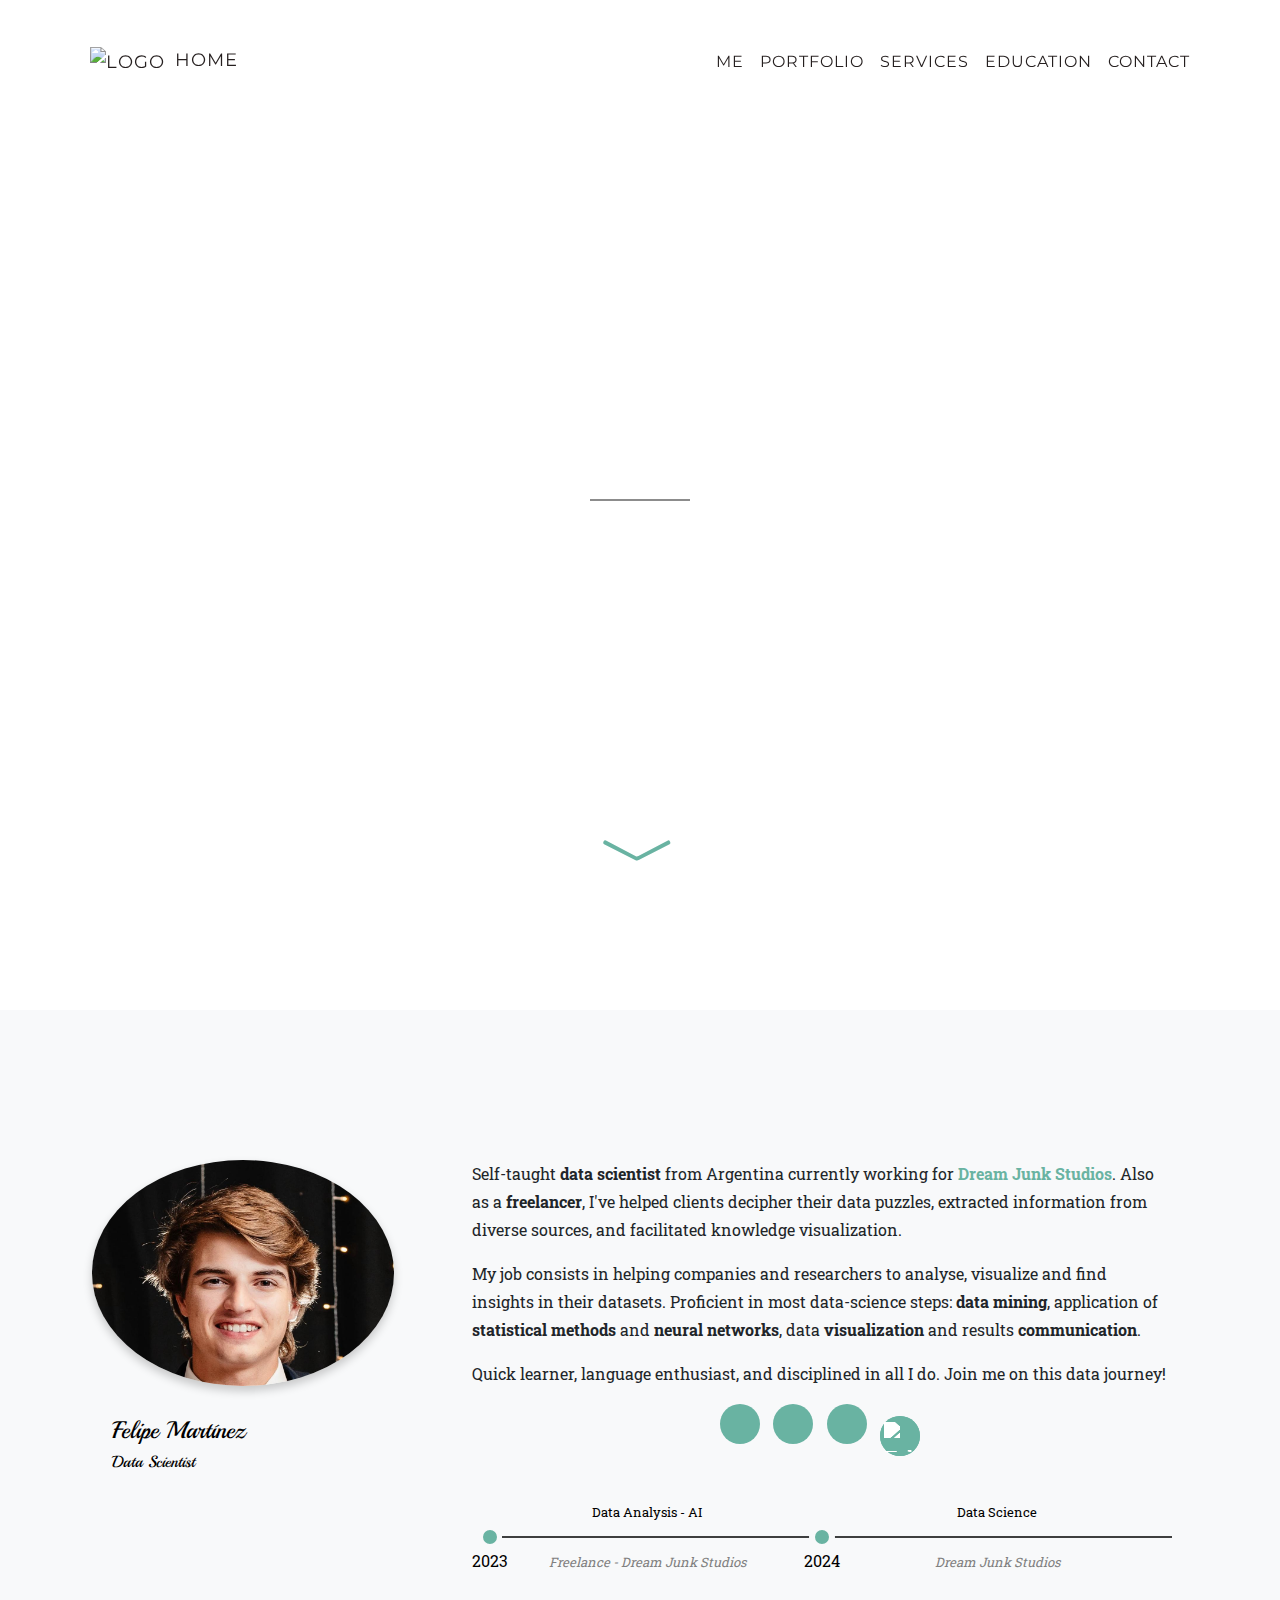
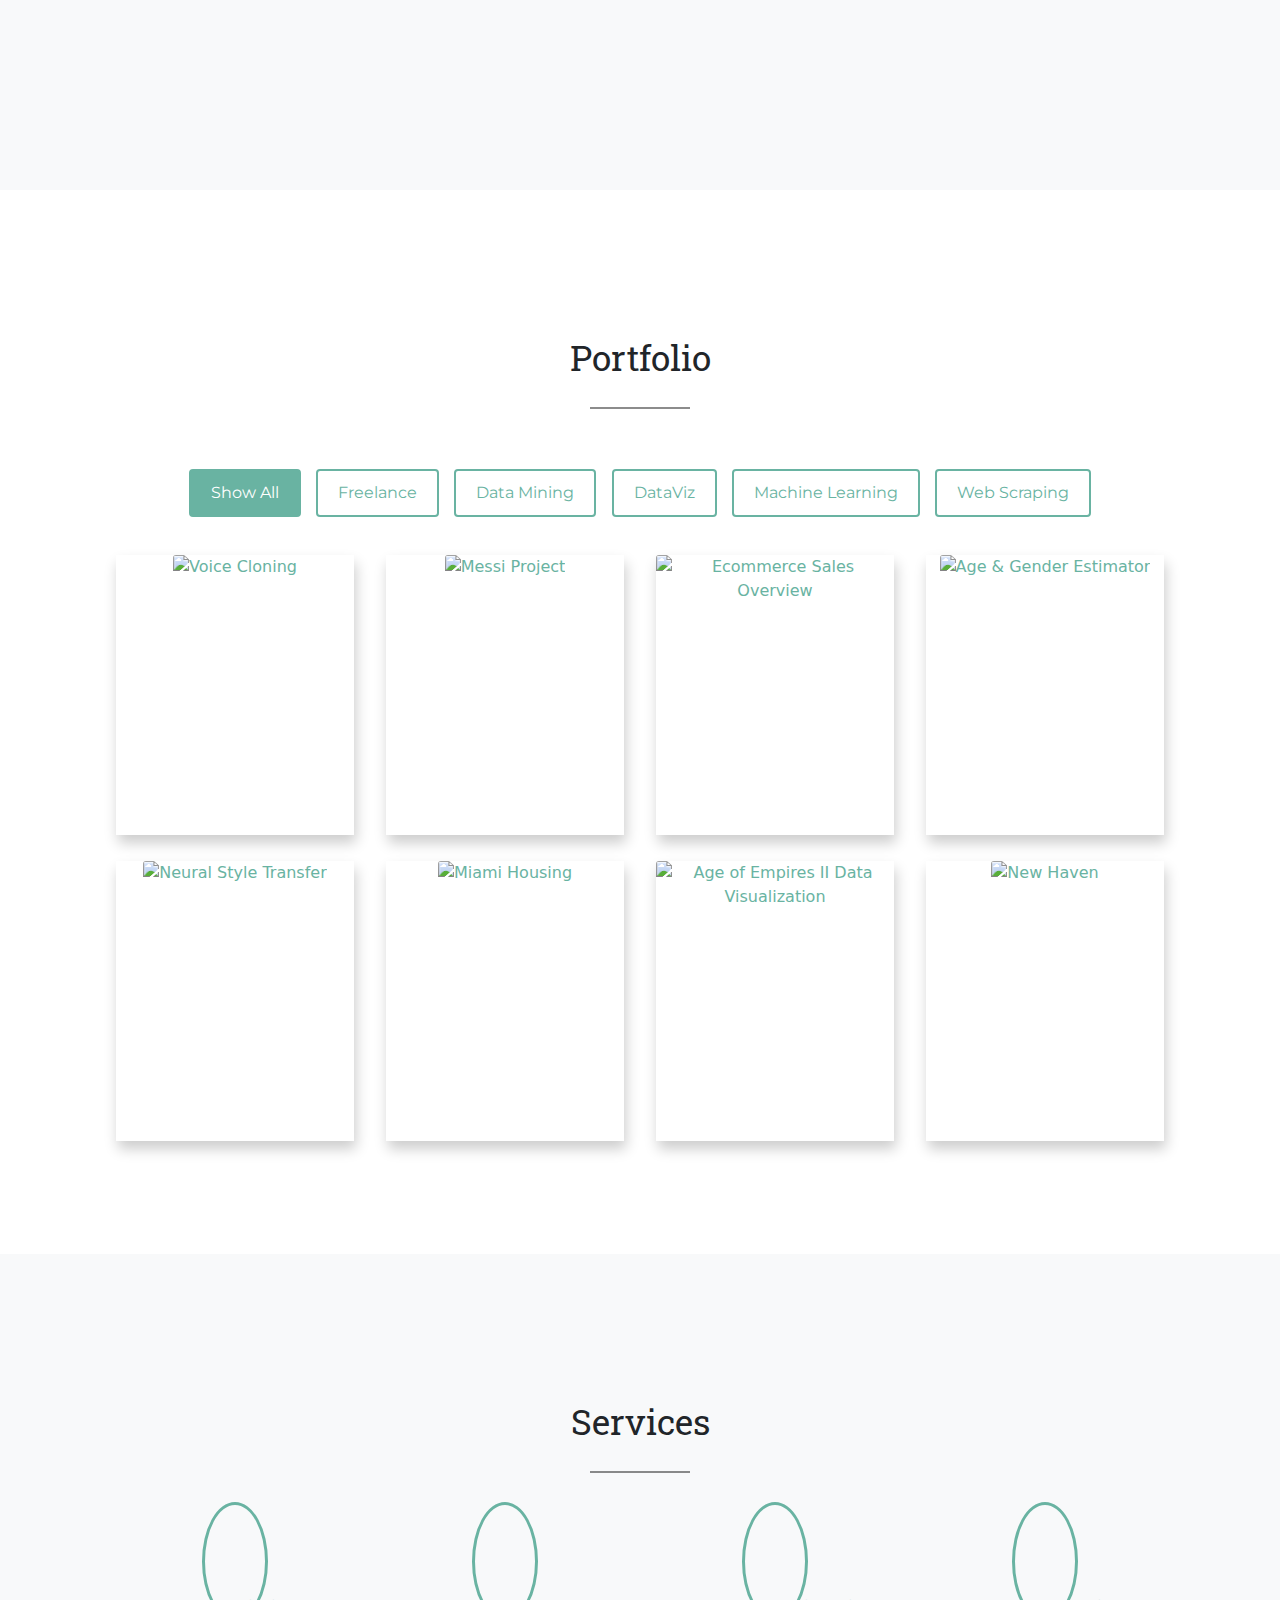
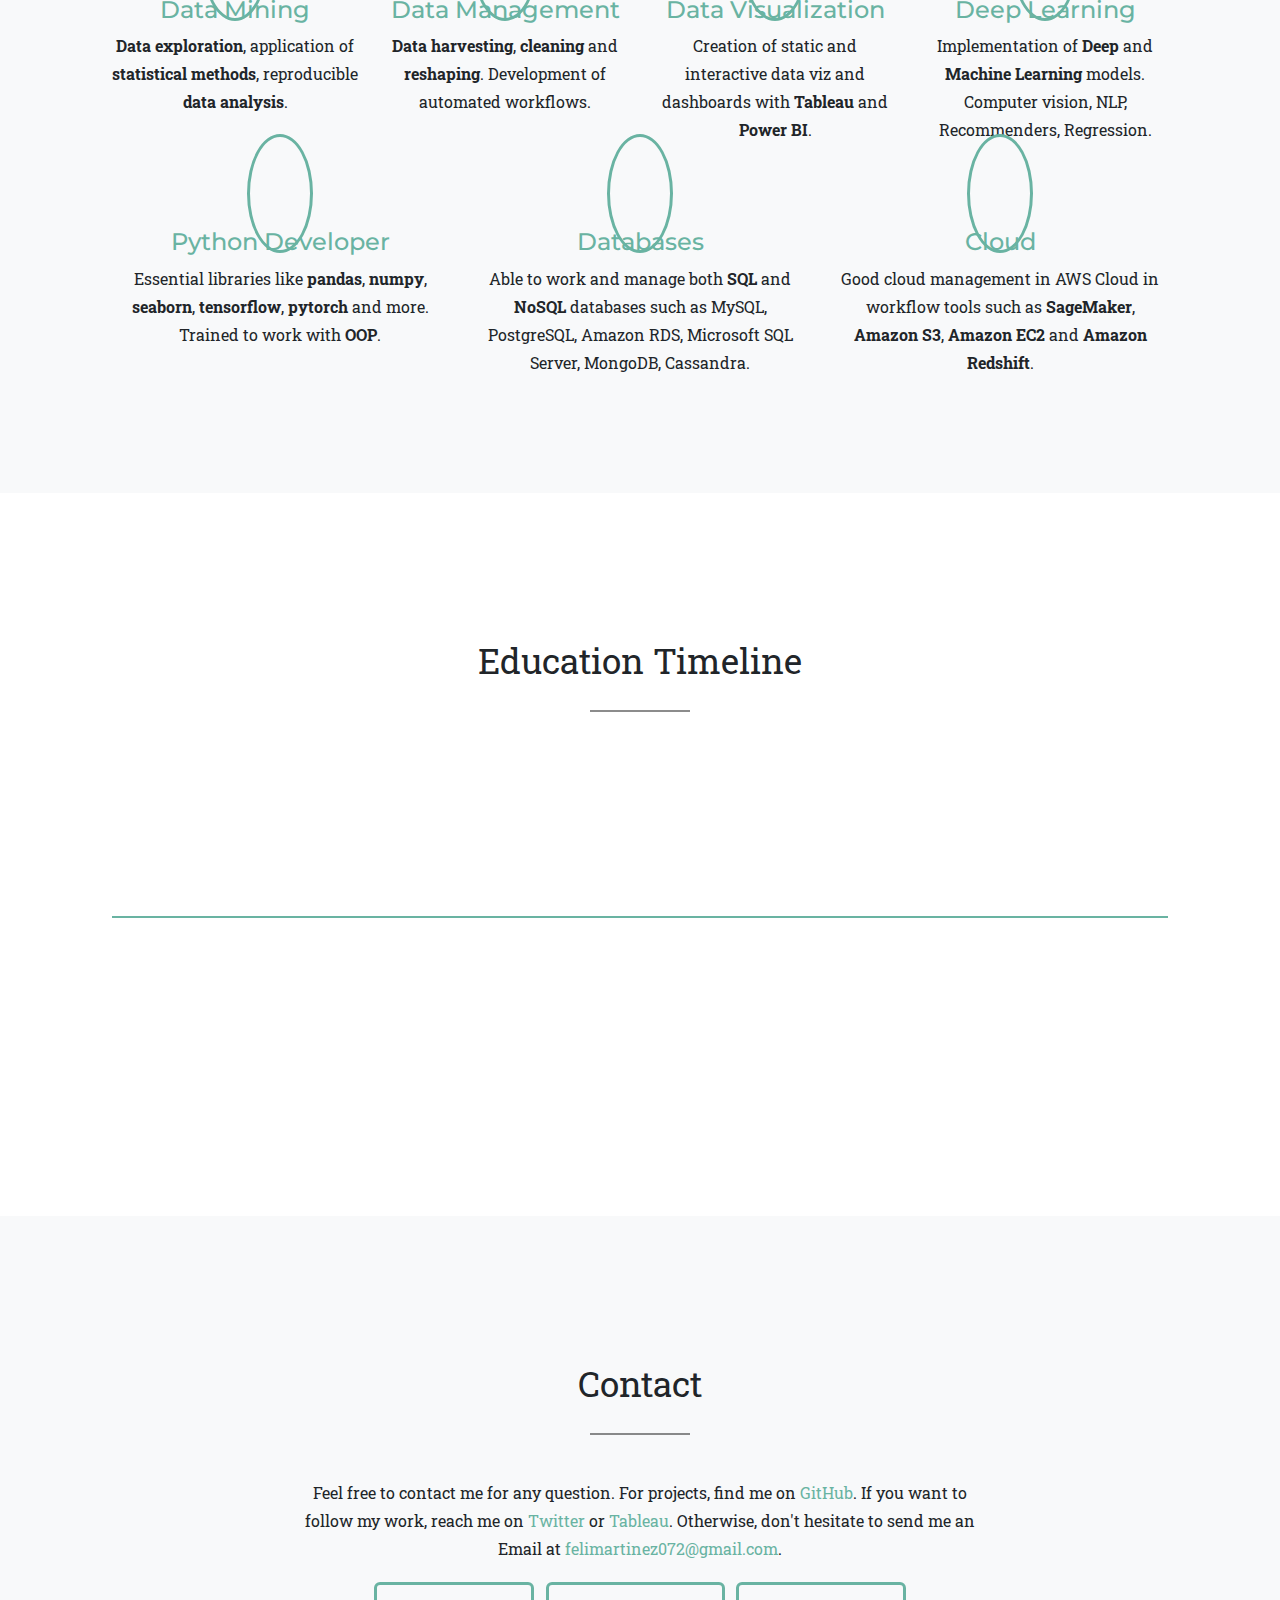
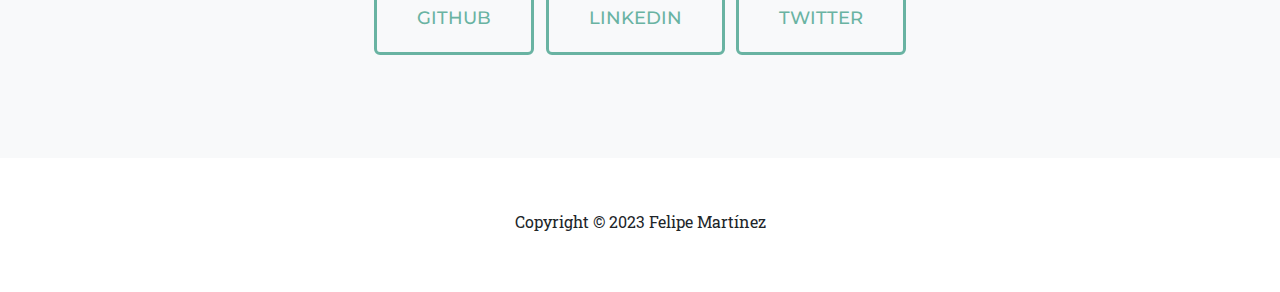
==== commit 90039c18: "detail" ====
--- a/index.html
+++ b/index.html
@@ -19,7 +19,6 @@
     <link rel="icon" href="Images/db.png">
 
     <!-- Bootstrap core CSS -->
-    
     <link href="https://cdn.jsdelivr.net/npm/bootstrap@5.2.0/dist/css/bootstrap.min.css" rel="stylesheet">
     <link href="https://cdn.jsdelivr.net/npm/animate.css" rel="stylesheet">
     <link rel="stylesheet" href="https://fonts.googleapis.com/css?family=Titillium Web&display=swap">
@@ -31,11 +30,8 @@
     <link rel="stylesheet" href="https://fonts.googleapis.com/css?family=Hlevetica Neue&display=swap">
     <link rel="stylesheet" href="https://fonts.googleapis.com/css?family=Droid Serif&display=swap">
     <link rel="stylesheet" href="https://fonts.googleapis.com/css?family=Roboto Slab&display=swap">
-    <script src="https://kit.fontawesome.com/cb60b7aba6.js" crossorigin="anonymous"></script>
-    <script src="https://unpkg.com/scrollreveal"></script>
-    <script src="https://cdn.jsdelivr.net/particles.js/2.0.0/particles.min.js"></script>
     <!-- Custom styles for this template -->
-    <link href="/css/styles.css" rel="stylesheet">
+    <link href="/css/style.css" rel="stylesheet">
   </head>
 
   <body>
@@ -97,7 +93,7 @@
             </div>
             <br>
             <div class="col-md-12">
-              <a id="analyticsButton" class="animate__animated btn btn-primary btn-xl" href="#">WHY DATA?</a>
+              <a id="analyticsButton" class="animate__animated btn btn-primary btn-xl" data-target="analyticsVideoModal">WHY DATA?</a>
               <a href="#portfolio" class="animate__animated btn btn-primary btn-xl">MY WORK</a>
             </div>
             <div class="col-md-12">
@@ -127,14 +123,15 @@
         <div class="row">
           <div class="col-lg-4">
             <img class="img-fluid" src="Images/feli4.jpeg" alt="Profil picture"
-              style="margin-bottom: 30px; width: 90%; border-radius: 50%; margin-left: -20px; box-shadow: 0px 5px 10px rgba(0, 0, 0, 0.2);">
+              style="margin-bottom: 30px; width: 90%; border-radius: 50%;
+               margin-left: -20px; box-shadow: 0px 5px 10px rgba(0, 0, 0, 0.2);">
               <div class="col-md-8">
                 <h4>Felipe Martínez</h4>
                 <h6>Data Scientist</h6>
               </div>
           </div>
           <div class="col-lg-8 text-md-left text-align">
-            <p>Hello, I'm Felipe, a self-taught <strong>data scientist</strong> from Argentina currently working as an <strong>AI developer</strong> for <a href='https://dreamjunkstudios.com/' target="_blank"><strong>Dream Junk Studios</strong></a>. Also as a <strong>freelancer</strong>, I've helped clients decipher their data puzzles, extracted information from diverse sources, and facilitated knowledge visualization.</p>
+            <p>Self-taught <strong>data scientist</strong> from Argentina currently working for <a href='https://dreamjunkstudios.com/' target="_blank"><strong>Dream Junk Studios</strong></a>. Also as a <strong>freelancer</strong>, I've helped clients decipher their data puzzles, extracted information from diverse sources, and facilitated knowledge visualization.</p>
             <p>My job consists in helping companies and researchers to analyse, visualize and find insights in their datasets. Proficient in most data-science steps: <strong>data mining</strong>, application of <strong>statistical methods</strong> and <strong>neural networks</strong>, data <strong>visualization</strong> and results <strong>communication</strong>.</p>
             <p>Quick learner, language enthusiast, and disciplined in all I do. Join me on this data journey!</p>
             <div class="col-md-12 text-center" style="line-height: 4;">
@@ -220,7 +217,6 @@
             </div>
           </div>
 
-
           <!-- Project: Messi Stats -->
           <!-- Modal for Messi Project Video -->
           <div id="messiVideoModal" class="modal">
@@ -259,7 +255,6 @@
               </div>
             </div>
           </div>
-
           <div class="col-md-3 text-center">
             <div class="portfolio-item dataviz data-mining all">
               <a id="ecommerceOverview" class="portfolio-link" href="#">
@@ -371,7 +366,6 @@
               </div>
             </div>
           </div>
-
         </div>
       </div>
     </section>
@@ -469,8 +463,49 @@
           <!-- Tus logros educativos se generarán aquí mediante JavaScript -->
         </div>
       </div>
+      <!-- modal para el certificado de Statistic -->
+      <div id="statisticsModal" class="modal-education">
+        <div class="modal-education-content">
+          <span class="close-education">&times;</span>
+          <img src="Images/Statistics.png" alt="Statistics Certificate" class="certificate-modal-image">
+        </div>
+      </div>   
+      <!-- modal para el certificado de DataScience -->
+      <div id="dataScienceModal" class="modal-education">
+        <div class="modal-education-content">
+          <span class="close-education">&times;</span>
+          <img src="Images/DataScienceProfesional.png" alt="Statistics Certificate" class="certificate-modal-image">
+        </div>
+      </div>
+      <!-- modal para el certificado de Visualizacion -->
+      <div id="dataVisualizationModal" class="modal-education">
+        <div class="modal-education-content">
+          <span class="close-education">&times;</span>
+          <img src="Images/viz.png" alt="Statistics Certificate" class="certificate-modal-image">
+        </div>
+      </div>
+      <!-- modal para el certificado de MachineLearning -->
+      <div id="machineLearningModal" class="modal-education">
+        <div class="modal-education-content">
+          <span class="close-education">&times;</span>
+          <img src="Images/MachineLearning2.png" alt="Statistics Certificate" class="certificate-modal-image">
+        </div>
+      </div>
+      <!-- modal para el certificado de DeepLearning -->
+      <div id="deepLearningModal" class="modal-education">
+        <div class="modal-education-content">
+          <span class="close-education">&times;</span>
+          <img src="Images/deeplearningspecialization.png" alt="Statistics Certificate" class="certificate-modal-image">
+        </div>
+      </div>
+      <!-- modal para el certificado de AWS -->
+      <div id="awsModal" class="modal-education">
+        <div class="modal-education-content">
+          <span class="close-education">&times;</span>
+          <img src="Images/AWS.png" alt="Statistics Certificate" class="certificate-modal-image">
+        </div>
+      </div>
     </section>
-    
     
     
     <!-- Información de contacto -->
@@ -526,364 +561,26 @@
         </div>
       </div>
     </footer>
-
-    <!-- Bootstrap core JavaScript -->
+    <!-- Core js -->
+    <script src="https://kit.fontawesome.com/cb60b7aba6.js" crossorigin="anonymous"></script>
+    <script src="https://unpkg.com/scrollreveal"></script>
+    <script src="https://cdn.jsdelivr.net/particles.js/2.0.0/particles.min.js"></script>
     <script src="https://cdn.jsdelivr.net/npm/bootstrap@5.2.0/dist/js/bootstrap.bundle.min.js"></script>
-    <script>
-      window.onscroll = function() {myFunction()};
-      
-      var navbar = document.getElementById("navbarNav");
-      
-      var sticky = navbar.offsetTop;
-      
-      function myFunction() {
-        if (window.pageYOffset >= sticky) {
-          navbar.classList.add("sticky")
-        } else {
-          navbar.classList.remove("sticky");
-        }
-      }
-    </script>
-    <script>
-      ScrollReveal().reveal('.row', { delay: 200 });
-      ScrollReveal().reveal('.container', { delay: 200 });
-      ScrollReveal().reveal('.card', { delay: 200 });
-    </script>
-    <script>
-      window.addEventListener('scroll', function() {
-        var navbar = document.querySelector('.navbar');
-        if (window.pageYOffset > 100) {
-          navbar.classList.add('navbar-hidden');
-        } else {
-          navbar.classList.remove('navbar-hidden');
-        }
-      });
-    </script>
-    <script>
-      window.sr = ScrollReveal();
-      sr.reveal('.animate__animated', {
-        duration: 2000,
-        origin: 'bottom',
-        distance: '50px',
-      });
-    </script>
-    <script>
-      particlesJS("particles-js", {
-        particles: {
-          number: { value: 80, density: { enable: true, value_area: 800 } },
-          color: { value: "#808080" },
-          shape: {
-            type: "circle",
-            stroke: { width: 0, color: "#000000" },
-            polygon: { nb_sides: 5 },
-            image: { src: "img/github.svg", width: 100, height: 100 }
-          },
-          opacity: {
-            value: 0.5,
-            random: false,
-            anim: { enable: false, speed: 1, opacity_min: 0.1, sync: false }
-          },
-          size: {
-            value: 4.5,
-            random: true,
-            anim: { enable: false, speed: 40, size_min: 0.1, sync: false }
-          },
-          line_linked: {
-            enable: true,
-            distance: 150,
-            color: "#808080",
-            opacity: 0.4,
-            width: 1
-          },
-          move: {
-            enable: true,
-            speed: 3,
-            direction: "none",
-            random: false,
-            straight: false,
-            out_mode: "out",
-            bounce: false,
-            attract: { enable: false, rotateX: 600, rotateY: 1200 }
-          }
-        },
-        interactivity: {
-          detect_on: "canvas",
-          events: {
-            onhover: { enable: true, mode: "repulse" },
-            onclick: { enable: true, mode: "push" },
-            resize: true
-          },
-          modes: {
-            grab: { distance: 400, line_linked: { opacity: 1 } },
-            bubble: { distance: 400, size: 50, duration: 2, opacity: 8, speed: 3 },
-            repulse: { distance: 200, duration: 0.4 },
-            push: { particles_nb: 4 },
-            remove: { particles_nb: 2 }
-          }
-        },
-        retina_detect: true
-      });
-    </script>
     <script src="https://code.jquery.com/jquery-3.6.0.min.js"></script>
-    <script src="https://cdn.jsdelivr.net/npm/bootstrap@5.2.0/dist/js/bootstrap.bundle.min.js"></script>
-    <script>
-      $(document).ready(function() {
-        // Configuración de ScrollReveal
-        ScrollReveal().reveal('#mainNav', {
-          duration: 800,
-          origin: 'top',
-          distance: '50px',
-          easing: 'ease-in-out',
-          mobile: true
-        });
-
-        var previousScroll = 0;
-        var isScrollingUp = false;
-        var isEffectActivated = false;
-
-        $(window).scroll(function() {
-          var currentScroll = $(this).scrollTop();
-
-          if (currentScroll <= 0) {
-            // Si se hace scroll hacia arriba del todo
-            $('#mainNav').removeClass('navbar-shrink navbar-hidden');
-            isEffectActivated = false;
-          } else if (currentScroll < previousScroll) {
-            // Si se hace scroll hacia arriba pero no está en la parte superior
-            if (!isScrollingUp && !isEffectActivated) {
-              $('#mainNav').removeClass('navbar-hidden').addClass('navbar-shrink');
-              isEffectActivated = true;
-            }
-            isScrollingUp = true;
-          } else {
-            // Si se hace scroll hacia abajo
-            $('#mainNav').removeClass('navbar-shrink');
-            isEffectActivated = false;
-            isScrollingUp = false;
-          }
-
-          previousScroll = currentScroll;
-        });
-      });
-
-    </script>
-    <script>
-      $(document).ready(function() {
-        var previousScroll = 0;
-
-        $(window).scroll(function() {
-          var currentScroll = $(this).scrollTop();
-
-          if (currentScroll <= 0) {
-            $('#mainNav').removeClass('slide-up');
-          } else if (currentScroll > previousScroll) {
-            $('#mainNav').removeClass('slide-down');// .addClass('slide-up');
-          } else {
-            $('#mainNav').removeClass('slide-up').addClass('slide-down');
-          }
-
-          previousScroll = currentScroll;
-        });
-      });
-    </script>
-    <script>
-      $(document).ready(function() {
-        $('.nav-link').on('click', function() {
-            $('.nav-link').removeClass('active'); // Elimina la clase activa de todos los enlaces
-            $(this).addClass('active'); // Agrega la clase activa al enlace clicado
-        });
-      });
-    </script>
     <script src="https://cdnjs.cloudflare.com/ajax/libs/waypoints/4.0.1/jquery.waypoints.min.js"></script>
-    <script>
-      $(document).ready(function() {
-        // Selecciona todas las secciones que quieres tener en la barra de navegación
-        var sections = $('section');
-        
-        // Agrega un waypoint para cada sección
-        sections.waypoint({
-            handler: function(direction) {
-                // Obtén el ID de la sección visible
-                var activeSection = $(this.element).attr('id');
-                
-                // Remueve la clase activa de todos los enlaces de navegación
-                $('.nav-link').removeClass('active');
-                
-                // Agrega la clase activa al enlace correspondiente a la sección visible
-                $('a[href="#' + activeSection + '"]').addClass('active');
-            },
-            offset: '0' // Cambia esto según tu diseño para ajustar cuándo se activa el cambio de sección
-        });
-      });
-    </script>
-    <script>
-      $(function () {
-        $(document).scroll(function () {
-          var $nav = $(".navbar");
-          $nav.toggleClass("navbar-hidden", $(this).scrollTop() > $nav.height());
-        });
-      });
-    </script>
-    <script>
-      $(document).ready(function () {
-        $(".filter-button").click(function () {
-          var value = $(this).attr("data-filter");
-      
-          if (value == "all") {
-            $(".portfolio-item").show("1000");
-          } else {
-            $(".portfolio-item")
-              .not("." + value)
-              .hide("3000");
-            $(".portfolio-item")
-              .filter("." + value)
-              .show("3000");
-          }
-      
-          // Cambiar la clase activa
-          $(".filter-button").removeClass("active");
-          $(this).addClass("active");
-        });
-      });
-    </script>
-
-    <script>
-      // Get the modals
-      var analyticsModal = document.getElementById("analyticsVideoModal");
-      var ecommerceModal = document.getElementById("ecommerceModal");
-      var messiModal = document.getElementById("messiVideoModal");
-
-      // Get the close buttons
-      var closeButtons = document.getElementsByClassName("close");
-
-      // When the user clicks on "WHY ANALYTICS?" button, open the analytics modal
-      document.getElementById("analyticsButton").addEventListener("click", function(event) {
-        event.preventDefault();
-        analyticsModal.style.display = "block";
-        document.body.style.overflow = "hidden";
-      });
-
-      // When the user clicks on Ecommerce Sales Overview project image, open the ecommerce modal
-      document.getElementById("ecommerceOverview").addEventListener("click", function(event) {
-        event.preventDefault();
-        ecommerceModal.classList.add("show");
-        document.body.style.overflow = "hidden"; // Disable scrolling on the body when modal is open
-      });
-
-      // When the user clicks on Messi project image, open the messi modal
-      document.getElementById("messiProject").addEventListener("click", function(event) {
-        event.preventDefault();
-        messiModal.classList.add("show");
-        document.body.style.overflow = "hidden";
-      });
-
-      // Function to close modals
-      function closeModal() {
-        analyticsModal.style.display = "none";
-        ecommerceModal.classList.remove("show");
-        messiModal.classList.remove("show");
-        document.body.style.overflow = "auto"; // Enable scrolling on the body when modal is closed
-        
-        // Reload iframe content to stop video playback
-        var iframes = document.querySelectorAll("iframe");
-        iframes.forEach(function(iframe) {
-          iframe.src = iframe.src;
-        });
-      }
-
-      // Assign close modal function to close buttons
-      for (var i = 0; i < closeButtons.length; i++) {
-        closeButtons[i].addEventListener("click", closeModal);
-      }
-
-      // When the user clicks anywhere outside of the modals, close them
-      window.onclick = function(event) {
-        if (event.target == analyticsModal || event.target == ecommerceModal || event.target == messiModal) {
-          closeModal();
-        }
-      };
-    </script>
-
-        
-    <script>
-      document.addEventListener("DOMContentLoaded", function () {
-          const arrowUpa = document.getElementById("arrow-upa");
-          window.addEventListener("scroll", () => {
-              if (window.pageYOffset > 100) {
-                  arrowUpa.style.display = "block";
-              } else {
-                  arrowUpa.style.display = "none";
-              }
-          });
-
-          arrowUpa.addEventListener("click", () => {
-              window.scrollTo({
-                  top: 0,
-                  behavior: "smooth"
-              });
-          });
-      });
-    </script>
-    <script>
-      // Datos de educación con título, año, descripción y URL de imagen opcional
-      const educationData = [
-        {
-          title: "Statistics Course",
-          imageUrl: "Images/Statistics.png"
-        },
-        {
-          title: "Data Science Professional Certificate",
-          imageUrl: "Images/DataScienceProfesional.png"
-        },
-        {
-          title: "Data Visualization with Tableau Specialization",
-          imageUrl: "Images/viz.png"
-        },
-        {
-          title: "Machine Learning Specialization",
-          imageUrl: "Images/MachineLearning2.png"
-        },
-        {
-          title: "Deep Learning Specialization",
-          imageUrl: "Images/deeplearningspecialization.png"
-        },
-        {
-          title: "Practical Data Science on AWS Cloud Specialization",
-          imageUrl: "Images/AWS.png"
-        },
-      ];
-
-      // Obtén el elemento de la línea de tiempo
-      const educationTimeline = document.getElementById("education-timeline");
-
-      // Función para crear un punto interactivo sin el año
-      function createInteractivePoint(education) {
-        const interactivePoint = document.createElement("div");
-        interactivePoint.className = "timeline-point";
-        interactivePoint.innerHTML = `
-          <div class="point-content">
-            <img src="${education.imageUrl}" alt="${education.title}" class="certificate-image">
-          </div>
-          <div class="point-title">${education.title}</div>
-        `;
-
-        // Agregar evento de hover para mostrar la imagen y la línea vertical
-        interactivePoint.addEventListener("mouseover", () => {
-          interactivePoint.classList.add("active");
-        });
-
-        interactivePoint.addEventListener("mouseout", () => {
-          interactivePoint.classList.remove("active");
-        });
-
-        return interactivePoint;
-      }
-
-      // Genera y agrega los puntos interactivos a la línea de tiempo
-      educationData.forEach((education) => {
-        educationTimeline.appendChild(createInteractivePoint(education));
-      });
-    </script>
+    <!-- Custom js  -->
+    <script src="portfolio_scripts/navbar/navbar.js"></script>
+    <script src="portfolio_scripts/navbar/navbarLinkActivate.js"></script>
+    <script src="portfolio_scripts/navbar/navbarSlide.js"></script>
+    <script src="portfolio_scripts/navbar/navbarToggle.js"></script>
+    <script src="portfolio_scripts/navbar/waypointsConfig.js"></script>
+    <script src="portfolio_scripts/scroll/scrollReveal.js"></script>
+    <script src="portfolio_scripts/scroll/scrollRevealConfig.js"></script>
+    <script src="portfolio_scripts/scroll/scrollTop.js"></script>
+    <script src="portfolio_scripts/particles/particles.js"></script>
+    <script src="portfolio_scripts/modal/modals.js"></script>
+    <script src="portfolio_scripts/education/showCertificates.js"></script>
+    <script src="portfolio_scripts/portfolio/filterPortfolio.js"></script>
   </body>
 </html>
 
--- a/css/style.css
+++ b/css/style.css
@@ -0,0 +1,848 @@
+  h2 {
+    border-bottom: 2px solid rgb(35, 160, 121);
+    color: black;
+    position: relative;
+    font-family: 'Montserrat', sans-serif;
+    font-size: 35px;
+  }
+  p {
+    font-family: 'Roboto Slab', 'Helvetica Neue', Helvetica, Arial, sans-serif;
+    color: #212529;
+    line-height: 1.75;
+  }
+
+  h2::before,
+  h2::after {
+    content: "";
+    position: absolute;
+    top: 50%; /* Ajuste de la posición vertical */
+    font-size: 1em; /* Tamaño de la fuente */
+    opacity: 0;
+    animation: moveEffect 2s infinite;
+  }
+
+  h2::before {
+    content: "<"; /* Carácter "<" antes del texto */
+    left: -20px; /* Ajuste de la posición horizontal */
+    transform: translateY(-50%);
+  }
+
+  h2::after {
+    content: ">"; /* Carácter ">" después del texto */
+    right: -20px; /* Ajuste de la posición horizontal */
+    transform: translateY(-10%);
+  }
+
+  li {
+    font-family: 'Roboto Slab', 'Helvetica Neue', Helvetica, Arial, sans-serif;
+    color: #212529;
+    line-height: 1.75;
+  }
+
+  @keyframes moveEffect {
+    0% {
+      transform: translateY(-50%);
+      opacity: 0;
+    }
+    50% {
+      opacity: 1;
+    }
+    100% {
+      transform: translateY(-50%);
+      opacity: 0;
+    }
+  }
+  
+  body {
+    background-repeat: no-repeat;
+    background-size: cover;
+    color: rgb(0, 0, 0);
+  }
+
+  .container {
+    margin-top: 50px;
+  }
+
+  #about-me .container {
+    display:flex;
+    align-items: center;
+    justify-content: center;
+  }
+
+  #about-me {
+    margin-top: 200px;
+    height: 80vh;
+    max-height: 800px;
+    min-height: 780px;
+  }
+
+  /* Media query para pantallas más pequeñas (responsive) */
+  @media only screen and (max-width: 768px) {
+    #about-me {
+      min-height: 1600px; /* Ajusta este valor según tus necesidades */
+    }
+  }
+
+  #mainNav.navbar-hidden {
+    display: none;
+  }
+
+  .navbar.fixed-top {
+    position: fixed;
+    top: 0;
+    z-index: 9999;
+    width: 100%;
+    height: 8%;
+    transition: top 0.3s; /* Add a smooth transition effect */
+  }
+
+  .navbar-brand:hover {
+    color: #69b3a2;
+    border-bottom: 3px solid #69b3a2;
+    padding-bottom: 16px;
+    transition: 0s;
+  }
+
+  .navbar-nav .nav-link {
+    color: rgb(37, 31, 31);
+    font-family: 'Montserrat', 'sans-serif';
+    letter-spacing: 1px;
+    display: inline;
+  }
+
+  hr {
+    opacity: .45;
+  }
+
+  /* Ajusta el margen superior de los elementos de la lista cuando la barra de navegación está reducida */
+  #mainNav.navbar-shrink .nav-item-adjust {
+    margin-top: -50px; /* Ajusta el valor según tus necesidades */
+  }
+
+
+  /* Additional styles for when the navbar is not hidden */
+  .navbar:not(.hidden) .navbar-nav .nav-link:hover {
+    color: #69b3a2;
+    border-bottom: 3px solid #69b3a2;
+    padding-bottom: 16px;
+    transition: 0s;
+  }
+
+  .navbar-nav .nav-link.active,
+  .nav-link.active:hover {
+      color: #69b3a2;
+      border-bottom: 3px solid #69b3a2;
+      padding-bottom: 16px;
+  }
+
+  @keyframes slideDown {
+    0% {
+      transform: translateY(-100%);
+    }
+    100% {
+      transform: translateY(0);
+    }
+  }
+  
+  @keyframes slideUp {
+    0% {
+      transform: translateY(0);
+    }
+    100% {
+      transform: translateY(-100%);
+    }
+  }
+  
+  .navbar {
+    animation-duration: 0.5s;
+    animation-timing-function: ease;
+  }
+  
+  .navbar.slide-down {
+    animation-name: slideDown;
+  }
+  
+  .navbar.slide-up {
+    animation-name: slideUp;
+  }
+
+  .navbar-brand img {
+    max-height: 30px;
+    margin-right: 10px;
+  }
+
+  #mainNav.navbar-shrink {
+    padding-top: 0; /* Ajusta el valor según tus necesidades */
+    padding-bottom: 0; /* Ajusta el valor según tus necesidades */
+    background-color: white;
+    display: inline;
+  }
+  
+  .card p {
+    font-size: 15px;
+  }
+
+  .card a {
+    color: #000000; /* Cambia el color de texto de los enlaces */
+  }
+
+  .welcome-section {
+    height: 90vh;
+    background-repeat: no-repeat;
+    background-size: cover;
+    text-align: center;
+    color: white;
+    display: flex;         /* Agrega flexbox */
+    justify-content: center; /* Centra horizontalmente */
+    align-items: center;    /* Centra verticalmente */
+    z-index: 1;
+  }
+
+  .welcome-section h1 {
+    font-size: 50px;
+    margin-bottom: 20px;
+    color:black;
+    font-family: 'Markazi Text', sans-serif;
+  }
+
+  .welcome-section p {
+    font-size: 23px;
+    margin-bottom: 30px;
+    color:black;
+    font-family: 'Markazi Text', sans-serif;
+  }
+
+  .welcome-section img {
+    max-width: 100px;
+    margin-top: 10px;
+  }
+
+  .welcome-section .col-md-6 {
+    margin: 0 auto;
+  }
+
+  .logo-container {
+    margin: 0 auto;
+    max-width: 100px;
+  }
+
+  .logo-container img {
+    max-width: 100px;
+    margin-top: 10px;
+    animation: rotate 8s infinite linear;
+  }
+
+  @keyframes rotate {
+    0% {
+      transform: rotate(0deg);
+    }
+    100% {
+      transform: rotate(360deg);
+    }
+  }
+  #particles-js {
+    position: absolute;
+    width: 100%;
+    height: 140vh;
+    background-color: rgb(255, 255, 255);
+    background-repeat: no-repeat;
+    background-size: cover;
+    background-position: 50% 50%;
+    overflow: hidden;
+    z-index: 0;
+    max-height: 1100px;
+  }
+  
+  .backg {
+    background-color: #f8f9fa;
+  }
+
+  section {
+    padding: 100px;
+    display: block;
+    box-sizing: border-box;
+  }
+
+  .back {
+    background-color: white;
+  }
+
+  h4 {
+    font-family: 'Playball', sans-serif;
+  }
+
+  h6 {
+    font-family: 'Playball', sans-serif;
+  }
+
+  .btn {
+    font-family: 'Montserrat', sans-serif;
+    font-weight: 500;
+  }
+
+  .btn-check:active+.btn, .btn-check:checked+.btn, .btn.active, .btn.show, .btn:active {
+    background-color: transparent;
+    border-color: #69b3a2;
+    color: #69b3a2;
+  }
+
+  .btn:not(:disabled):not(.disabled) {
+    cursor: pointer;
+  }
+  
+  a {
+    text-decoration: none;
+  }
+
+  .btn-primary {
+    background-color: transparent;
+    border-color: #69b3a2;
+    color: #69b3a2;
+    border-width: medium;
+  }
+
+  .btn-xl {
+    font-size: 18px;
+    padding: 20px 40px;
+    margin: 3px;
+  }
+
+  .btn.btn-primary:hover {
+    background-color: #69b3a2; /* Turquesa */
+    border-color: #69b3a2;
+    color: white;
+  }
+
+  .img-fluid {
+    height: auto;
+  }
+
+  a {
+    color: #69b3a2
+  }
+
+  a:hover {
+    color: #10496b
+  }
+
+  footer i.bigsize {
+    font-size: 22px;
+  }
+
+  ul strong {
+    color: #69b3a2
+  }
+
+  ul.social-buttons li a {
+    font-size: 20px;
+    line-height: 40px;
+    display: block;
+    width: 40px;
+    height: 40px;
+    -webkit-transition: all 0.3s;
+    -moz-transition: all 0.3s;
+    transition: all 0.3s;
+    color: white;
+    border-radius: 100%;
+    outline: none;
+    background-color: #69b3a2;
+  }
+
+  ul.social-buttons li a:hover {
+    background-color: white;
+    color: #69b3a2;
+  }
+
+  .services-logo {
+    margin: 15px;
+    background-color: transparent;
+    border-color: #69b3a2;
+    color: #69b3a2;
+    font-size: 45px;
+    padding: 30px;
+    border-radius: 50%;
+    border-color: black;
+    border-width: 5px;
+    border: solid;
+  }
+  .services-logo:hover {
+    background-color: #69b3a2;
+    color: #ffffff; /* Turquesa */
+  }
+
+  .explanation_portfolio {
+    font-size: 13px;
+    margin: 20px;
+    color: #ffffff
+  }
+  .portfolio-item {
+    position: relative;
+    overflow: hidden;
+  }
+
+  .portfolio-item .portfolio-hover {
+    position: absolute;
+    width: 100%;
+    height: 100%;
+    -webkit-transition: all ease .7s;
+    -moz-transition: all ease .7s;
+    transition: all ease .7s;
+    opacity: 0;
+    background: #69b3a2;
+    border-radius: 1%;
+    background-color: #69b3a2 !important;
+  }
+
+  .portfolio-item:hover .portfolio-hover {
+    opacity: 0.9;
+  }
+
+  .portfolio-caption {
+    position: absolute;
+    bottom: 0;
+    left: 0;
+    right: 0;
+    padding: 15px;
+    opacity: 0.5;
+    background-color: #69b3a2;
+    text-align: center;
+    display: none; /* Hide the caption by default */
+  }
+
+  .portfolio-hover-content {
+    font-size: 22px;
+    position: absolute;
+    top: 20%;
+    width: 100%;
+    height: 20px;
+    margin-top: -12px;
+    text-align: center;
+    color: white;
+  }
+
+  .portfolio-hover-content h5 {
+    font-family: 'Roboto Slab', 'Helvetica Neue', Helvetica, Arial, sans-serif;
+  }
+
+  .portfolio-item:hover .portfolio-caption {
+    display: block; /* Show the caption on hover */
+  }
+  
+  .portfolio-item img {
+    max-width: 100%;
+    max-height: 200%; /* Establecer la altura máxima deseada */
+    object-fit: cover; /* Para ajustar la imagen al tamaño manteniendo la proporción */
+  }
+
+  *, ::after, ::before {
+    box-sizing: border-box;
+  }
+
+  img {
+    vertical-align: middle;
+    border-style: none;
+  }
+  .show {
+    display: block;
+  }
+  
+  .portfolio-item {
+    margin: 13px;
+    margin-left: 4px;
+    margin-right: 4px;
+    position: relative;
+    overflow: hidden;
+    height: 280px; /* Set a fixed height for the portfolio images */
+    max-height: 280px;
+    box-shadow: 2px 8px 13px rgba(0, 0, 0, 0.2);
+  }
+
+  .portfolio-image {
+    border-radius: 3px;
+    height: 280px;
+  }
+
+  .portfolio-caption .btn {
+    background-color: rgb(0, 0, 0); /* Transparent black background */
+    border-color: rgb(0, 0, 0); /* Transparent black border */
+    color: #fff; /* White font color */
+    padding: 10px 15px;
+    margin-top: 5px;
+    text-decoration: none;
+    font-size: 11px;
+  }
+
+  .portfolio-caption .btn:hover {
+    background-color: rgba(255, 255, 255, 0.7); /* Darken the background on hover */
+    color: #000000;
+    border-color: rgba(255, 255, 255, 0.7); /* Darken the border on hover */
+  }
+
+  .portfolio-filter {
+    text-align: center;
+    margin-bottom: 20px;
+  }
+
+  .filter-button {
+    padding: 10px 20px;
+    margin: 5px;
+    background-color: transparent;
+    border-color: #69b3a2;
+    color: #69b3a2;
+    cursor: pointer;
+    border: 2px solid;
+    border-radius: 0.25rem;
+    font-family: 'Montserrat', sans-serif;
+  }
+
+  .filter-button.active {
+    background-color: #69b3a2;
+    border-color: #69b3a2;
+    color: white;
+  }
+
+  .filter-button:hover {
+    background-color: #69b3a2; /* Turquesa */
+    color: white;
+    border-color: #69b3a2;
+  }
+
+  .icon-container {
+    font-size: 20px;
+    line-height: 40px;
+    display: inline-block;
+    width: 40px;
+    height: 40px;
+    -webkit-transition: all 0.3s;
+    -moz-transition: all 0.3s;
+    transition: all 0.3s;
+    color: white;
+    border-radius: 100%;
+    outline: none;
+    background-color: #69b3a2;
+  }
+
+  .icon-container:hover {
+    background-color: transparent;
+  }
+
+  .icon-container img {
+    max-width: 76%; /* Asegura que la imagen se ajuste al contenedor */
+    max-height: 76%; /* Asegura que la imagen se ajuste al contenedor */
+    margin-bottom: 3px;
+  }
+
+  .img-tableau {
+    filter: brightness(0) invert(1);
+  }
+
+  .img-tableau:hover {
+    filter: brightness(1) hue-rotate(0);
+    background-color: transparent;
+  }
+
+  #arrow-upa {
+    position: fixed;
+    bottom: 20px;
+    right: 20px;
+    width: 40px;
+    height: 40px;
+    background-color: #69b3a2;
+    color: white;
+    text-align: center;
+    line-height: 40px;
+    border-radius: 50%;
+    cursor: pointer;
+    font-size: 34px;
+    display: none;
+    -webkit-transition: all 0.3s;
+    -moz-transition: all 0.3s;
+    transition: all 0.3s;
+    border-color: #69b3a2;
+  }
+
+  #arrow-upa:hover {
+    background-color: transparent;
+    color: #69b3a2;
+  }
+
+  /* Estilos para la línea de tiempo */
+  .timeline {
+    display: flex;
+    justify-content: space-between;
+    align-items: center;
+    padding: 150px 0;
+    position: relative;
+    margin-bottom: 50px;
+  }
+
+  /* Estilos para la línea trazada */
+  .timeline::before {
+    content: "";
+    position: absolute;
+    width: 100%;
+    height: 2px;
+    background-color: #69b3a2;
+    top: 50%;
+    left: 0;
+    z-index: 0;
+  }
+
+  /* Estilos para los puntos interactivos */
+  .timeline-point {
+    position: relative;
+    width: 20px;
+    height: 20px;
+    background-color: #69b3a2;
+    border-radius: 50%;
+    cursor: pointer;
+    transition: background-color 0.3s ease;
+    position: relative;
+    z-index: 1;
+    transform: translateX(-50%);
+  }
+
+  .timeline-point .timeline-year {
+    font-size: 14px;
+    text-align: center;
+    color: #000;
+    margin-top: 5px;
+  }
+
+  .timeline-point.active {
+    background-color: #23a079;
+  }
+
+  /* Estilos para el título debajo de cada punto */
+  .point-title {
+    font-size: 13px;
+    font-family: 'Montserrat', sans-serif;
+    text-align: center;
+    margin-bottom: 5px;
+    color: #000;
+    position: absolute;
+    bottom: 25px; /* Alinea el título por arriba del punto */
+    left: 50%; /* Centra el título horizontalmente */
+    transform: translateX(-50%);
+    font-weight:600;
+  }
+
+  /* Estilos para el punto interactivo sin descripción */
+  .timeline-point .point-content {
+    position: relative;
+    background-color: #69b3a2;
+    border-radius: 50%;
+    cursor: pointer;
+    transition: background-color 0.3s ease;
+    position: relative; /* Para ajustar la posición en la línea */
+    z-index: 1; /* Coloca los puntos sobre la línea */
+    transform: translateX(-50%); /* Centra los puntos en la línea */
+  }
+
+  @keyframes fadeInImage {
+    0% {
+      opacity: 0;
+    }
+    100% {
+      opacity: 1;
+    }
+  }
+
+  .timeline-point .certificate-image {
+    display: none;
+    max-width: 220px; /* Ajusta el tamaño de la imagen */
+    height: 180px;
+    position: absolute;
+    top: 50px; /* Alinea la imagen por debajo del punto */
+    left: 50%; /* Centra la imagen horizontalmente */
+    transform: translateX(-50%);
+    box-shadow: 0px 5px 10px rgba(0, 0, 0, 0.2); /* Agrega una sombra para la profundidad */
+    transition: all 0.3s ease; /* Agregamos transición para suavizar el cambio de tamaño */
+  }
+
+  /* Estilos para la imagen al final de la línea vertical */
+  .timeline-point.active .certificate-image {
+    display: block;
+    max-width: 210px; /* Tamaño más grande al hacer hover */
+    height: 180px;
+    top: 100px; /* Alinea la imagen al final de la línea vertical */
+    left: 80%; /* Centra la imagen horizontalmente */
+    transform: translateX(-50%);
+    opacity: 1;
+    box-shadow: 0px 5px 10px rgba(0, 0, 0, 0.4); /* Cambia la sombra al hacer hover */
+    animation: fadeInImage 0.5s ease; /* Duración y efecto de la animación */
+  }
+
+  .timeline-point.active .point-title {
+    color:#69b3a2
+  }
+
+  @keyframes expandLine {
+    0% {
+      height: 0;
+    }
+    100% {
+      height: 70px; /* Ajusta la altura deseada */
+    }
+  }
+
+  /* Estilos para la línea vertical descendente */
+  .timeline-point.active::before {
+    content: "";
+    position: absolute;
+    width: 2px;
+    height: 70px;
+    background-color: #69b3a2;
+    top: 100%; /* Coloca la línea debajo del punto */
+    left: 50%; /* Centra la línea horizontalmente */
+    transform: translateX(-50%);
+    opacity: 0;
+    animation: expandLine 0.5s ease; /* Duración y efecto de la animación */
+  }
+
+  .timeline-point.active::before {
+    display: block;
+    opacity: 1;
+  }
+
+  .arrowlanding {
+    color: black;
+    position: absolute;
+    top: 100%;
+    right: 50%;
+    transform: translate(50%, -50%);
+    max-width: 600px;
+    padding: 2em 3em;
+    min-height: 30%;
+  }
+  
+  /* Estilos para pantallas grandes */
+  .hide-if-small-screen {
+    display: block;
+  }
+
+  /* Media query para pantallas pequeñas (móviles) */
+  @media screen and (max-width: 767px) {
+    .hide-if-small-screen {
+      display: none;
+    }
+  }
+
+  /* CSS for centering modal */
+  .modal {
+    display: none;
+    position: fixed;
+    z-index: 999;
+    left: 0;
+    top: 0;
+    width: 100%;
+    height: 100%;
+    background-color: rgba(0, 0, 0, 0.5);
+    backdrop-filter: blur(3px); /* Aplicamos el efecto de desenfoque */
+  }
+
+  .modal-content {
+    position: fixed;
+    top: 50%;
+    left: 50%;
+    transform: translate(-50%, -50%);
+    background-color: #fefefe;
+    padding: 20px;
+    border: 1px solid #888;
+    width: 80%;
+    max-width: 800px; /* Adjust width as needed */
+  }
+
+  .modal.show {
+    display: block;
+    opacity: 1; /* Cambiamos opacidad al 100% */
+  }
+  
+  .modal-content.show {
+    opacity: 1; /* Cambiamos opacidad al 100% */
+    transform: translate(-50%, -50%) scale(1); /* Cambiamos escala a 1 */
+  }
+
+  .close {
+    color: #69b3a2;
+    float: right;
+    font-size: 42px;
+    font-weight: bold;
+  }
+
+  .close:hover,
+  .close:focus {
+    color: #3d655c;
+    text-decoration: none;
+    cursor: pointer;
+  }
+
+  /* Responsive video container */
+  .video-container {
+    position: relative;
+    padding-bottom: 56.25%; /* 16:9 aspect ratio */
+    padding-top: 30px;
+    height: 0;
+    overflow: hidden;
+  }
+
+  .video-container iframe {
+    position: absolute;
+    top: 0;
+    left: 0;
+    width: 100%;
+    height: 100%;
+  }
+
+  .modal-education {
+    display: none;
+    position: fixed;
+    z-index: 1;
+    left: 0;
+    top: 0;
+    width: 100%;
+    height: 100%;
+    overflow: hidden;
+    background-color: rgb(0,0,0);
+    background-color: rgba(0,0,0,0.4);
+    backdrop-filter: blur(3px); /* Aplicamos el efecto de desenfoque */
+  }
+
+  .modal-education-content {
+    background-color: #fefefe;
+    padding: 20px;
+    border: 1px solid #888;
+    width: 80%;
+    max-width: 600px;
+    justify-content: center;
+    align-items: center;
+    position: absolute; /* Needed for top: 50% and left: 50% to work */
+    top: 50%;
+    left: 50%; /* Center horizontally */
+    transform: translate(-50%, -50%); /* Center both vertically and horizontally */
+  }
+
+  /* Close Button */
+  .close-education {
+    color: #69b3a2;
+    float: right;
+    font-size: 42px;
+    font-weight: bold;
+  }
+
+  .close-education:hover,
+  .close-education:focus {
+    color: #3d655c;
+    text-decoration: none;
+    cursor: pointer;
+  }
+
+  /* Certificate Modal Image */
+  .certificate-modal-image {
+    width: 100%;
+    height: 100%;
+  }
+
+
+
+  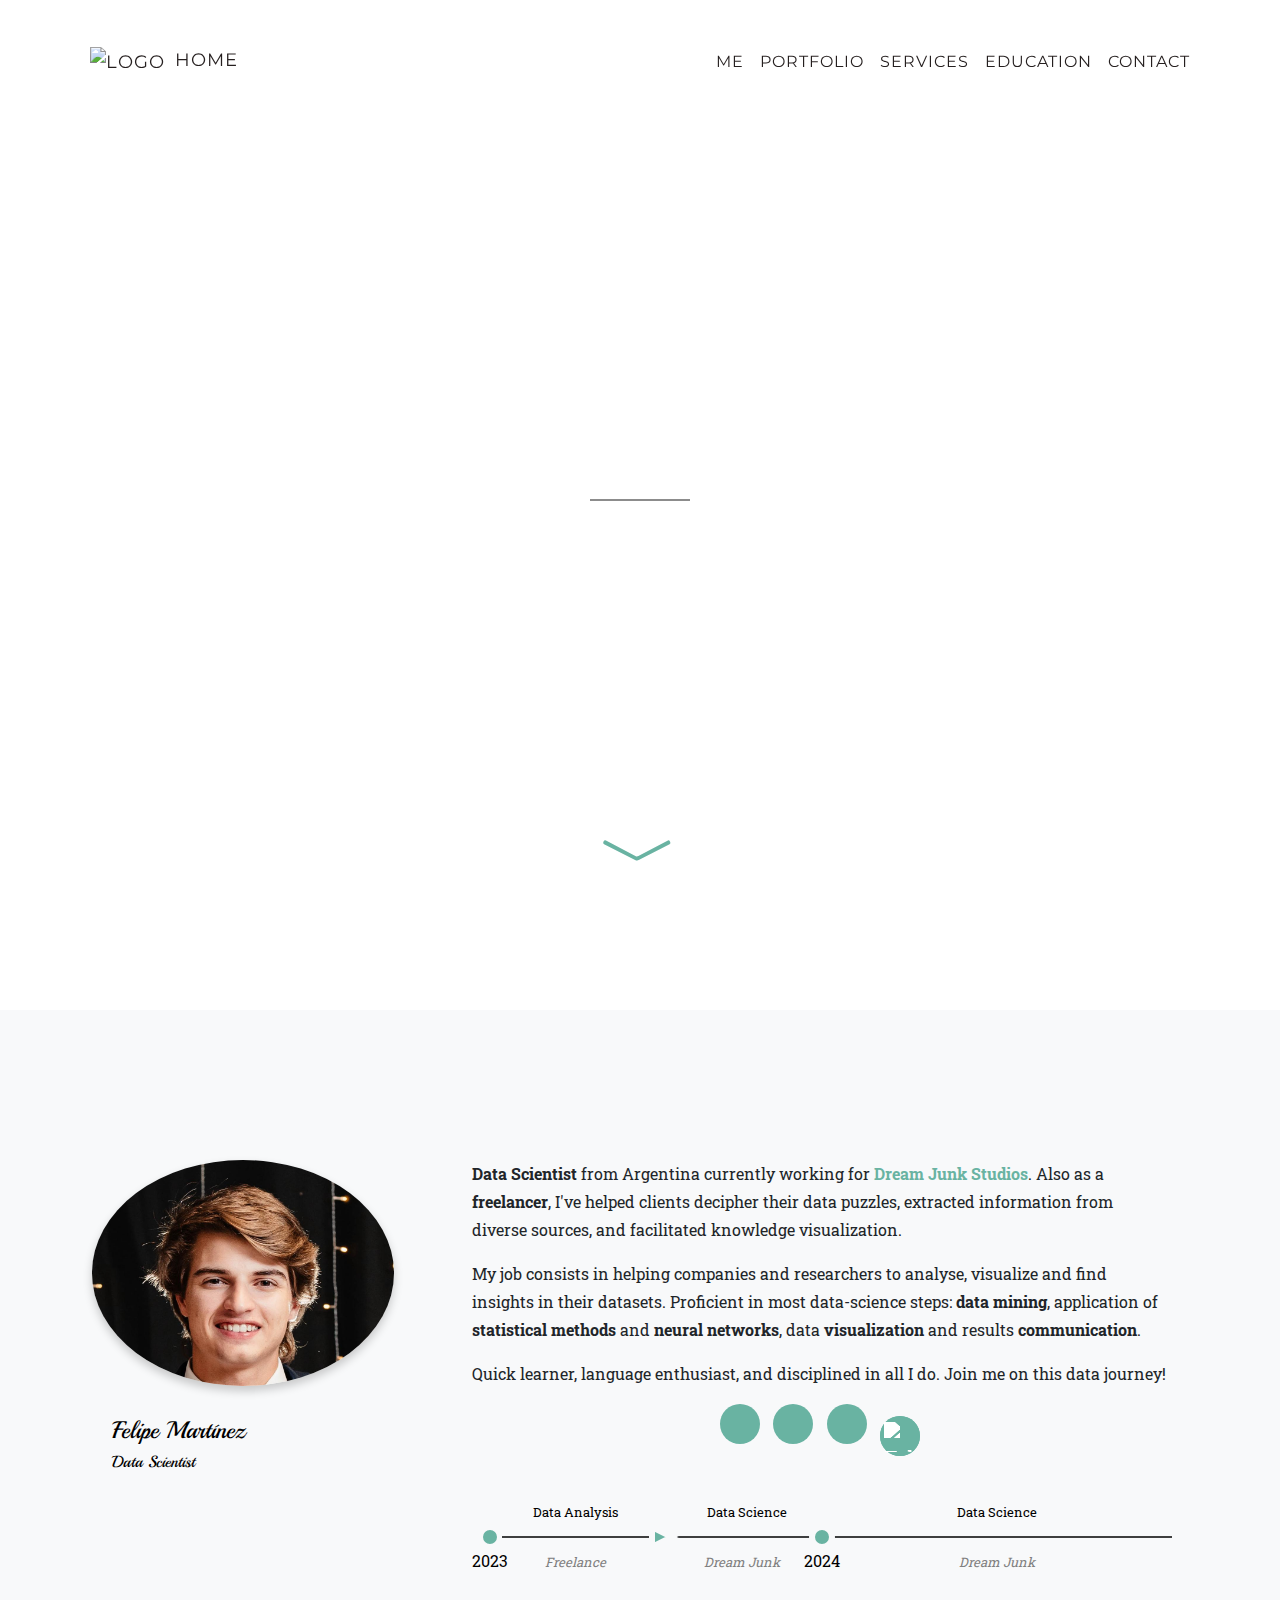
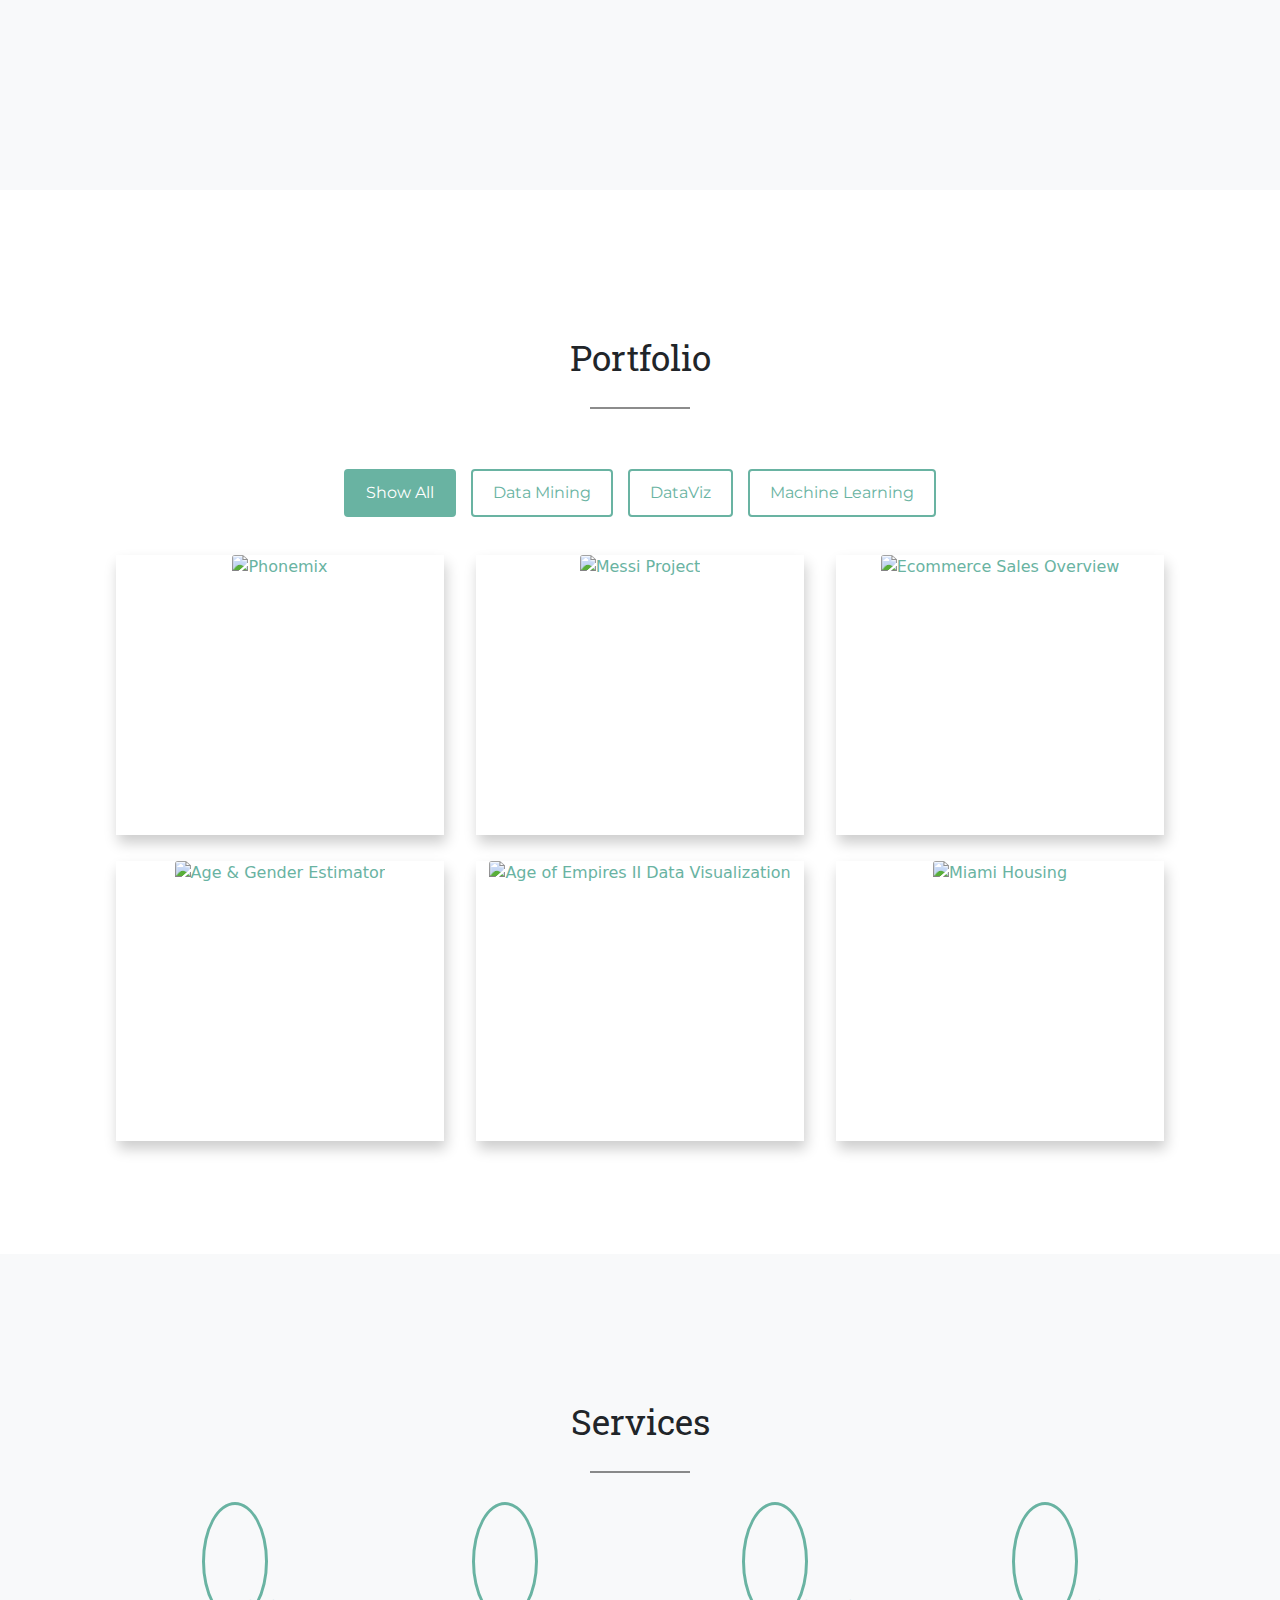
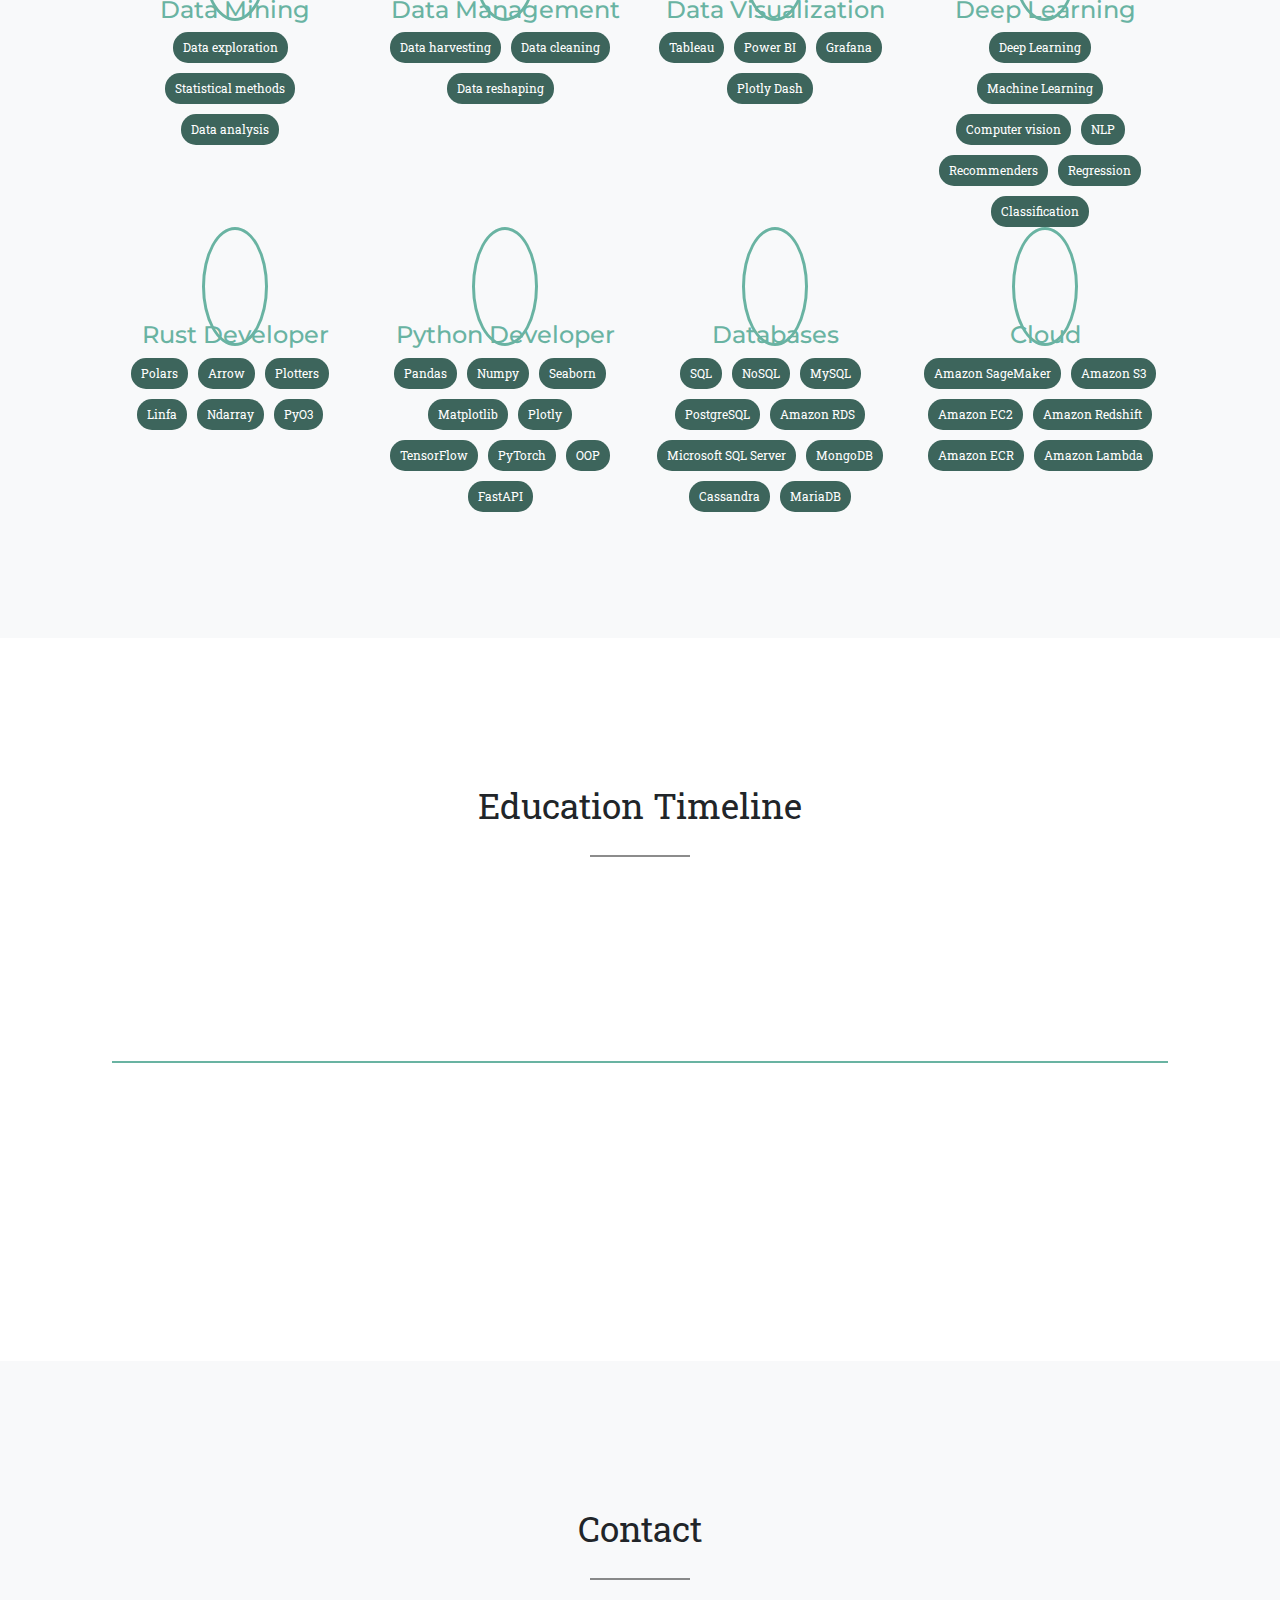
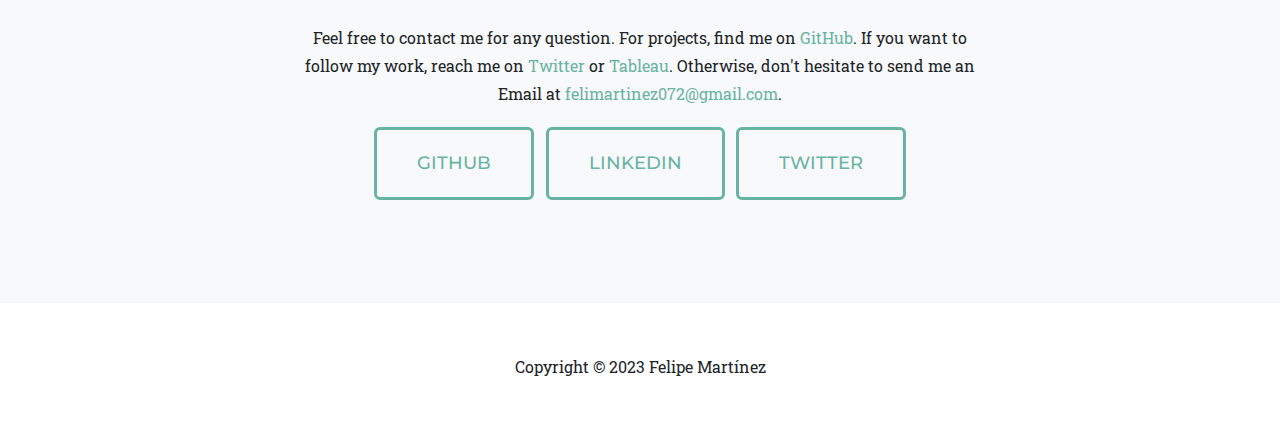
==== commit 966d7427: "feat: project changes" ====
--- a/index.html
+++ b/index.html
@@ -131,7 +131,7 @@
               </div>
           </div>
           <div class="col-lg-8 text-md-left text-align">
-            <p>Self-taught <strong>data scientist</strong> from Argentina currently working for <a href='https://dreamjunkstudios.com/' target="_blank"><strong>Dream Junk Studios</strong></a>. Also as a <strong>freelancer</strong>, I've helped clients decipher their data puzzles, extracted information from diverse sources, and facilitated knowledge visualization.</p>
+            <p><strong>Data Scientist</strong> from Argentina currently working for <a href='https://dreamjunkstudios.com/' target="_blank"><strong>Dream Junk Studios</strong></a>. Also as a <strong>freelancer</strong>, I've helped clients decipher their data puzzles, extracted information from diverse sources, and facilitated knowledge visualization.</p>
             <p>My job consists in helping companies and researchers to analyse, visualize and find insights in their datasets. Proficient in most data-science steps: <strong>data mining</strong>, application of <strong>statistical methods</strong> and <strong>neural networks</strong>, data <strong>visualization</strong> and results <strong>communication</strong>.</p>
             <p>Quick learner, language enthusiast, and disciplined in all I do. Join me on this data journey!</p>
             <div class="col-md-12 text-center" style="line-height: 4;">
@@ -164,14 +164,18 @@
                   <circle cx="18" cy="50" r="10" stroke="#f8f9fa" stroke-width="6" fill="#69b3a2"></circle>
                   <text style="font-family:'Roboto Slab', 'Helvetica Neue', Helvetica, Arial, sans-serif" text-anchor="middle" x="18" y="80" fill="black">2023</text>
                   <line x1="30" y1="50" x2="1000" y2="50" style="stroke:black; stroke-width:1.5"></line>
+                  <polygon points="180,40 200,50 180,60" fill="#69b3a2" stroke="#f8f9fa" stroke-width="6"></polygon>
       
                   <circle cx="350" cy="50" r="10" stroke="#f8f9fa" stroke-width="6" fill="#69b3a2"></circle>
                   <text style="font-family:'Roboto Slab', 'Helvetica Neue', Helvetica, Arial, sans-serif" text-anchor="middle" x="350" y="80" fill="black">2024</text>
-                  <text style="font-family:'Roboto Slab', 'Helvetica Neue', Helvetica, Arial, sans-serif" font-size="13" text-anchor="middle" x="175" y="30" fill="black">Data Analysis - AI</text>
-                  <text style="font-family:'Roboto Slab', 'Helvetica Neue', Helvetica, Arial, sans-serif" font-style="italic" font-size="13" text-anchor="middle" x="175" y="80" fill="#808080">Freelance - Dream Junk Studios</text>
+                  <text style="font-family:'Roboto Slab', 'Helvetica Neue', Helvetica, Arial, sans-serif" font-size="13" text-anchor="middle" x="103" y="30" fill="black">Data Analysis</text>
+                  <text style="font-family:'Roboto Slab', 'Helvetica Neue', Helvetica, Arial, sans-serif" font-size="13" text-anchor="middle" x="275" y="30" fill="black">Data Science</text>
+
+                  <text style="font-family:'Roboto Slab', 'Helvetica Neue', Helvetica, Arial, sans-serif" font-style="italic" font-size="13" text-anchor="middle" x="103" y="80" fill="#808080">Freelance</text>
+                  <text style="font-family:'Roboto Slab', 'Helvetica Neue', Helvetica, Arial, sans-serif" font-style="italic" font-size="13" text-anchor="middle" x="270" y="80" fill="#808080">Dream Junk</text>
       
                   <text style="font-family:'Roboto Slab', 'Helvetica Neue', Helvetica, Arial, sans-serif" font-size="13" text-anchor="middle" x="525" y="30" fill="black">Data Science</text>
-                  <text style="font-family:'Roboto Slab', 'Helvetica Neue', Helvetica, Arial, sans-serif" font-style="italic" font-size="13" text-anchor="middle" x="525" y="80" fill="#808080">Dream Junk Studios</text>
+                  <text style="font-family:'Roboto Slab', 'Helvetica Neue', Helvetica, Arial, sans-serif" font-style="italic" font-size="13" text-anchor="middle" x="525" y="80" fill="#808080">Dream Junk</text>
                 </svg>
               </div>
             </div>
@@ -191,31 +195,40 @@
         </div>
         <div class="portfolio-filter">
           <button class="filter-button active" data-filter="all">Show All</button>
-          <button class="filter-button" data-filter="freelance">Freelance</button>
           <button class="filter-button" data-filter="data-mining">Data Mining</button>
           <button class="filter-button" data-filter="dataviz">DataViz</button>
           <button class="filter-button" data-filter="machine-learning">Machine Learning</button>
-          <button class="filter-button" data-filter="web-scraping">Web Scraping</button>
         </div>    
         <div class="row">
-
-          <!-- Project: Voice Cloning -->
-          <div class="col-md-3 text-center">
+          
+          <!-- Modal for Phonemix -->
+          <!-- Phonemix Project in Portfolio -->
+          <div id="phonemixModal" class="modal">
+            <div class="modal-content">
+              <span class="close">&times;</span>
+              <div class="video-container">
+                <iframe src="https://www.linkedin.com/embed/feed/update/urn:li:ugcPost:7234596150236897281?compact=1" height="399" width="710" frameborder="0" allowfullscreen="" title="Phonemix Video"></iframe>
+              </div>
+            </div>
+          </div>
+          <div class="col-md-4 text-center">
             <div class="portfolio-item machine-learning all">
-              <a class="portfolio-link" href="https://github.com/Felimartinez1/Voice-Cloning">
+              <a id="phonemixProject" class="portfolio-link" href="#">
                 <div class="portfolio-hover">
                   <div class="portfolio-hover-content">
-                    <h5>Voice Cloning</h5>
-                    <p class="explanation_portfolio">Implemented voice cloning using a Bark-based model. Deployed on AWS.</p>
+                    <h5>Phonemix</h5>
+                    <p class="explanation_portfolio">Application that uses artificial intelligence to help you improve your pronunciation in different languages.</p>
                   </div>
                 </div>
-                <img class="portfolio-image" src="Images/Voicecloningportfolio2.jpg" alt="Voice Cloning">
+                <img class="portfolio-image" src="Images/Voicecloningportfolio2.jpg" alt="Phonemix">
               </a>
               <div class="portfolio-caption">
-                <a href="https://github.com/Felimartinez1/Voice-Cloning" target="_blank" class="btn btn-outline-dark btn-sm"><i class="fab fa-github mr-1"></i> GitHub</a>
-              </div>
-            </div>
-          </div>
+                <a href="https://github.com/B4nitezDev/Phonemix/" target="_blank" class="btn btn-outline-dark btn-sm"><i class="fab fa-github mr-1"></i> GitHub</a>
+                <a href="https://phonemix.up.railway.app/" target="_blank" class="btn btn-outline-dark btn-sm"><i class="fas fa-chart-bar mr-1"></i> App</a>
+              </div>
+            </div>
+          </div>
+
 
           <!-- Project: Messi Stats -->
           <!-- Modal for Messi Project Video -->
@@ -227,7 +240,7 @@
               </div>
             </div>
           </div>
-          <div class="col-md-3 text-center">
+          <div class="col-md-4 text-center">
             <div class="portfolio-item dataviz data-mining all">
               <a id="messiProject" class="portfolio-link" href="#">
                 <div class="portfolio-hover">
@@ -240,7 +253,7 @@
               </a>
               <div class="portfolio-caption">
                 <a href="https://github.com/Felimartinez1/The-Messi-Project/tree/master" target="_blank" class="btn btn-outline-dark btn-sm"><i class="fab fa-github mr-1"></i> GitHub</a>
-                <a href="https://public.tableau.com/app/profile/felipe.mart.nez2887/viz/TheMessiProject/MessiProject?publish=yes" target="_blank" class="btn btn-outline-dark btn-sm"><i class="fas fa-chart-bar mr-1"></i> Tableau</a>
+                <a href="https://public.tableau.com/app/profile/felipe.mart.nez2887/viz/TheMessiProject/MessiProject?publish=yes" target="_blank" class="btn btn-outline-dark btn-sm"><i class="fas fa-chart-bar mr-1"></i> Dashboard</a>
               </div>
             </div>
           </div>
@@ -255,7 +268,7 @@
               </div>
             </div>
           </div>
-          <div class="col-md-3 text-center">
+          <div class="col-md-4 text-center">
             <div class="portfolio-item dataviz data-mining all">
               <a id="ecommerceOverview" class="portfolio-link" href="#">
                 <div class="portfolio-hover">
@@ -272,9 +285,11 @@
               </div>
             </div>
           </div>
-
+        </div>
+
+        <div class="row">
           <!-- Project: Age & Gender Estimation -->
-          <div class="col-md-3 text-center">
+          <div class="col-md-4 text-center">
             <div class="portfolio-item machine-learning all">
               <a class="portfolio-link" href="https://github.com/Felimartinez1/Age-Gender-Computer-Vision">
                 <div class="portfolio-hover">
@@ -290,48 +305,8 @@
               </div>
             </div>
           </div>
-        </div>
-        <div class="row">
-
-          <!-- Project: Neural Style Transfer -->
-          <div class="col-md-3 text-center">
-            <div class="portfolio-item machine-learning all">
-              <a class="portfolio-link" href="https://neuralstyledash.online/">
-                <div class="portfolio-hover">
-                  <div class="portfolio-hover-content">
-                    <h5>Neural Style Transfer</h5>
-                    <p class="explanation_portfolio">CNN that takes an image and style input and generates a new artistic image.</p>
-                  </div>
-                </div>
-                <img class="portfolio-image" src="Images/S_image6.jpg" alt="Neural Style Transfer">
-              </a>
-              <div class="portfolio-caption">
-                <a href="https://github.com/Felimartinez1/Neural-Style-Transfer" target="_blank" class="btn btn-outline-dark btn-sm"><i class="fab fa-github mr-1"></i> GitHub</a>
-                <a href="https://neuralstyledash.online/" target="_blank" class="btn btn-outline-dark btn-sm"><i class="fas fa-chart-bar mr-1"></i> Dashboard</a>
-              </div>
-            </div>
-          </div>
-
-          <!-- Project: Miami Housing -->
-          <div class="col-md-3 text-center">
-            <div class="portfolio-item dataviz data-mining freelance all">
-              <a class="portfolio-link" href="https://public.tableau.com/app/profile/felipe.mart.nez2887/viz/Miami-Houses/MiamiHousing">
-                <div class="portfolio-hover">
-                  <div class="portfolio-hover-content">
-                    <h5>Miami Housing</h5>
-                    <p class="explanation_portfolio">Freelance work. Housing prices in Miami. Correlations to identify patterns for the determination of house prices.</p>
-                  </div>
-                </div>
-                <img class="portfolio-image" src="Images/Captura de pantalla 2023-09-01 120738.png" alt="Miami Housing">
-              </a>
-              <div class="portfolio-caption">
-                <a href="https://public.tableau.com/app/profile/felipe.mart.nez2887/viz/Miami-Houses/MiamiHousing" target="_blank" class="btn btn-outline-dark btn-sm"><i class="fas fa-chart-bar mr-1"></i> Tableau</a>
-              </div>
-            </div>
-          </div>
-
           <!-- Project: Age of Empires II Data Visualization -->
-          <div class="col-md-3 text-center">
+          <div class="col-md-4 text-center">
             <div class="portfolio-item dataviz data-mining all">
               <a class="portfolio-link" href="https://public.tableau.com/app/profile/felipe.mart.nez2887/viz/AgeofEmpires2Dashboard/Dashboard3">
                 <div class="portfolio-hover">
@@ -344,25 +319,24 @@
               </a>
               <div class="portfolio-caption">
                 <a href="https://github.com/Felimartinez1/Age-of-Empires" target="_blank" class="btn btn-outline-dark btn-sm"><i class="fab fa-github mr-1"></i> GitHub</a>
-                <a href="https://public.tableau.com/app/profile/felipe.mart.nez2887/viz/AgeofEmpires2Dashboard/Dashboard3" target="_blank" class="btn btn-outline-dark btn-sm"><i class="fas fa-chart-bar mr-1"></i> Tableau</a>
-              </div>
-            </div>
-          </div>
-
-          <!-- Project: New Haven -->
-          <div class="col-md-3 text-center">
-            <div class="portfolio-item web-scraping freelance all">
-              <a class="portfolio-link" href="https://github.com/Felimartinez1/Scraping-GIS-New-Haven-data">
+                <a href="https://public.tableau.com/app/profile/felipe.mart.nez2887/viz/AgeofEmpires2Dashboard/Dashboard3" target="_blank" class="btn btn-outline-dark btn-sm"><i class="fas fa-chart-bar mr-1"></i> Dashboard</a>
+              </div>
+            </div>
+          </div>
+          <!-- Project: Miami Housing -->
+          <div class="col-md-4 text-center">
+            <div class="portfolio-item dataviz data-mining all">
+              <a class="portfolio-link" href="https://public.tableau.com/app/profile/felipe.mart.nez2887/viz/Miami-Houses/MiamiHousing">
                 <div class="portfolio-hover">
                   <div class="portfolio-hover-content">
-                    <h5>New Haven City</h5>
-                    <p class="explanation_portfolio">Freelance work. Involves Web Scraping GIS data from New Haven to gather property information and then exporting it to an Excel file.</p>
+                    <h5>Miami Housing</h5>
+                    <p class="explanation_portfolio">Freelance work. Housing prices in Miami. Correlations to identify patterns for the determination of house prices.</p>
                   </div>
                 </div>
-                <img class="portfolio-image" src="Images/new-haven.png" alt="New Haven">
+                <img class="portfolio-image" src="Images/Captura de pantalla 2023-09-01 120738.png" alt="Miami Housing">
               </a>
               <div class="portfolio-caption">
-                <a href="https://github.com/Felimartinez1/Scraping-GIS-New-Haven-data" target="_blank" class="btn btn-outline-dark btn-sm"><i class="fab fa-github mr-1"></i> GitHub</a>
+                <a href="https://public.tableau.com/app/profile/felipe.mart.nez2887/viz/Miami-Houses/MiamiHousing" target="_blank" class="btn btn-outline-dark btn-sm"><i class="fas fa-chart-bar mr-1"></i> Dashboard</a>
               </div>
             </div>
           </div>
@@ -381,14 +355,13 @@
         </div>
 
         <div class="row">
-
           <!-- Data Mining Service -->
           <div class="col-lg-3 text-center">
             <a data-toggle="modal" href="#contact"><i class="fa fa-search services-logo"></i></a>
             <a data-toggle="modal" href="#contact">
               <h4 style="font-family: 'Montserrat', 'Helvetica Neue', Helvetica, Arial, sans-serif;">Data Mining</h4>
             </a>
-            <p><strong>Data exploration</strong>, application of <strong>statistical methods</strong>, reproducible <strong>data analysis</strong>.</p>
+            <p><span class="highlight-tag">Data exploration</span><span class="highlight-tag">Statistical methods</span><span class="highlight-tag">Data analysis</span></p>
           </div>
 
           <!-- Data Management Service -->
@@ -397,7 +370,7 @@
             <a data-toggle="modal" href="#contact">
               <h4 style="font-family: 'Montserrat', 'Helvetica Neue', Helvetica, Arial, sans-serif;">Data Management</h4>
             </a>
-            <p><strong>Data harvesting</strong>, <strong>cleaning</strong> and <strong>reshaping</strong>. Development of automated workflows.</p>
+            <p><span class="highlight-tag">Data harvesting</span><span class="highlight-tag">Data cleaning</span><span class="highlight-tag">Data reshaping</span></p>
           </div>
 
           <!-- Data Visualization Service -->
@@ -406,51 +379,60 @@
             <a data-toggle="modal" href="#contact">
               <h4 style="font-family: 'Montserrat', 'Helvetica Neue', Helvetica, Arial, sans-serif;">Data Visualization</h4>
             </a>
-            <p>Creation of static and interactive data viz and dashboards with <strong>Tableau</strong> and <strong>Power BI</strong>.</p>
-          </div>
-
-          <!-- DeepLearning Service -->
+            <p><span class="highlight-tag">Tableau</span><span class="highlight-tag">Power BI</span><span class="highlight-tag">Grafana</span><span class="highlight-tag">Plotly Dash</span></p>
+          </div>
+
+          <!-- Deep Learning Service -->
           <div class="col-lg-3 text-center">
             <a href="#contact"><i class="fa fa-brain services-logo"></i></a>
             <a href="#contact">
               <h4 style="font-family: 'Montserrat', 'Helvetica Neue', Helvetica, Arial, sans-serif;">Deep Learning</h4>
             </a>
-            <p>Implementation of <strong>Deep</strong> and <strong>Machine Learning</strong> models. Computer vision, NLP, Recommenders, Regression.</p>
-          </div>
-
-        </div>
-
-        <div class="row">
-
-          <!-- Python Service -->
-          <div class="col-lg-4 text-center">
+            <p><span class="highlight-tag">Deep Learning</span><span class="highlight-tag">Machine Learning</span><span class="highlight-tag">Computer vision</span><span class="highlight-tag">NLP</span><span class="highlight-tag">Recommenders</span><span class="highlight-tag">Regression</span><span class="highlight-tag">Classification</span></p>
+          </div>
+        </div>
+
+        <div class="row">
+          <!-- Rust Developer Service -->
+          <div class="col-lg-3 text-center">
+            <a href="#contact"><i class="fab fa-rust services-logo"></i></a>
+            <a href="#contact">
+              <h4 style="font-family: 'Montserrat', 'Helvetica Neue', Helvetica, Arial, sans-serif;">Rust Developer</h4>
+            </a>
+            <p><span class="highlight-tag">Polars</span><span class="highlight-tag">Arrow</span><span class="highlight-tag">Plotters</span><span class="highlight-tag">Linfa</span><span class="highlight-tag">Ndarray</span><span class="highlight-tag">PyO3</span></p>
+          </div>
+
+          <!-- Python Developer Service -->
+          <div class="col-lg-3 text-center">
             <a href="#contact"><i class="fab fa-python services-logo"></i></a>
             <a href="#contact">
               <h4 style="font-family: 'Montserrat', 'Helvetica Neue', Helvetica, Arial, sans-serif;">Python Developer</h4>
             </a>
-            <p>Essential libraries like <strong>pandas</strong>, <strong>numpy</strong>, <strong>seaborn</strong>, <strong>tensorflow</strong>, <strong>pytorch</strong> and more. Trained to work with <strong>OOP</strong>.</p>
-          </div>
-
-          <!-- SQL Service -->
-          <div class="col-lg-4 text-center">
+            <p><span class="highlight-tag">Pandas</span><span class="highlight-tag">Numpy</span><span class="highlight-tag">Seaborn</span><span class="highlight-tag">Matplotlib</span><span class="highlight-tag">Plotly</span><span class="highlight-tag">TensorFlow</span><span class="highlight-tag">PyTorch</span><span class="highlight-tag">OOP</span><span class="highlight-tag">FastAPI</span></p>
+          </div>
+
+          <!-- Databases Service -->
+          <div class="col-lg-3 text-center">
             <a href="#contact"><i class="fa fa-database services-logo"></i></a>
             <a href="#contact">
               <h4 style="font-family: 'Montserrat', 'Helvetica Neue', Helvetica, Arial, sans-serif;">Databases</h4>
             </a>
-            <p>Able to work and manage both <strong>SQL</strong> and <strong>NoSQL</strong> databases such as MySQL, PostgreSQL, Amazon RDS, Microsoft SQL Server, MongoDB, Cassandra.</p>
+            <p><span class="highlight-tag">SQL</span><span class="highlight-tag">NoSQL</span><span class="highlight-tag">MySQL</span><span class="highlight-tag">PostgreSQL</span><span class="highlight-tag">Amazon RDS</span><span class="highlight-tag">Microsoft SQL Server</span><span class="highlight-tag">MongoDB</span><span class="highlight-tag">Cassandra</span><span class="highlight-tag">MariaDB</span></p>
           </div>
 
           <!-- Cloud Service -->
-          <div class="col-lg-4 text-center">
+          <div class="col-lg-3 text-center">
             <a href="#contact"><i class="fa fa-cloud services-logo"></i></a>
             <a href="#contact">
               <h4 style="font-family: 'Montserrat', 'Helvetica Neue', Helvetica, Arial, sans-serif;">Cloud</h4>
             </a>
-            <p>Good cloud management in AWS Cloud in workflow tools such as <strong>SageMaker</strong>, <strong>Amazon S3</strong>, <strong>Amazon EC2</strong> and <strong>Amazon Redshift</strong>.</p>
+            <p><span class="highlight-tag">Amazon SageMaker</span><span class="highlight-tag">Amazon S3</span><span class="highlight-tag">Amazon EC2</span><span class="highlight-tag">Amazon Redshift</span><span class="highlight-tag">Amazon ECR</span><span class="highlight-tag">Amazon Lambda</span></p>
           </div>
         </div>
       </div>
     </section>
+
+
 
     <!-- Education -->
     <section id="education" class="back hide-if-small-screen">
--- a/css/style.css
+++ b/css/style.css
@@ -371,7 +371,7 @@
   }
 
   .explanation_portfolio {
-    font-size: 13px;
+    font-size: 15px;
     margin: 20px;
     color: #ffffff
   }
@@ -460,16 +460,17 @@
   .portfolio-image {
     border-radius: 3px;
     height: 280px;
+    width: 410px;
   }
 
   .portfolio-caption .btn {
     background-color: rgb(0, 0, 0); /* Transparent black background */
     border-color: rgb(0, 0, 0); /* Transparent black border */
     color: #fff; /* White font color */
-    padding: 10px 15px;
+    padding: 12px 23px;
     margin-top: 5px;
     text-decoration: none;
-    font-size: 11px;
+    font-size: 12px;
   }
 
   .portfolio-caption .btn:hover {
@@ -843,6 +844,17 @@
     height: 100%;
   }
 
-
+  .highlight-tag {
+    display: inline-block;
+    background-color: #3d655c;
+    color: white;
+    padding: 5px 10px;
+    border-radius: 15px;
+    font-size: 12px;
+    margin-right: 10px;  /* Espacio entre los tags horizontales */
+    margin-bottom: 10px; /* Espacio entre las filas de tags */
+  }
+
+  
 
   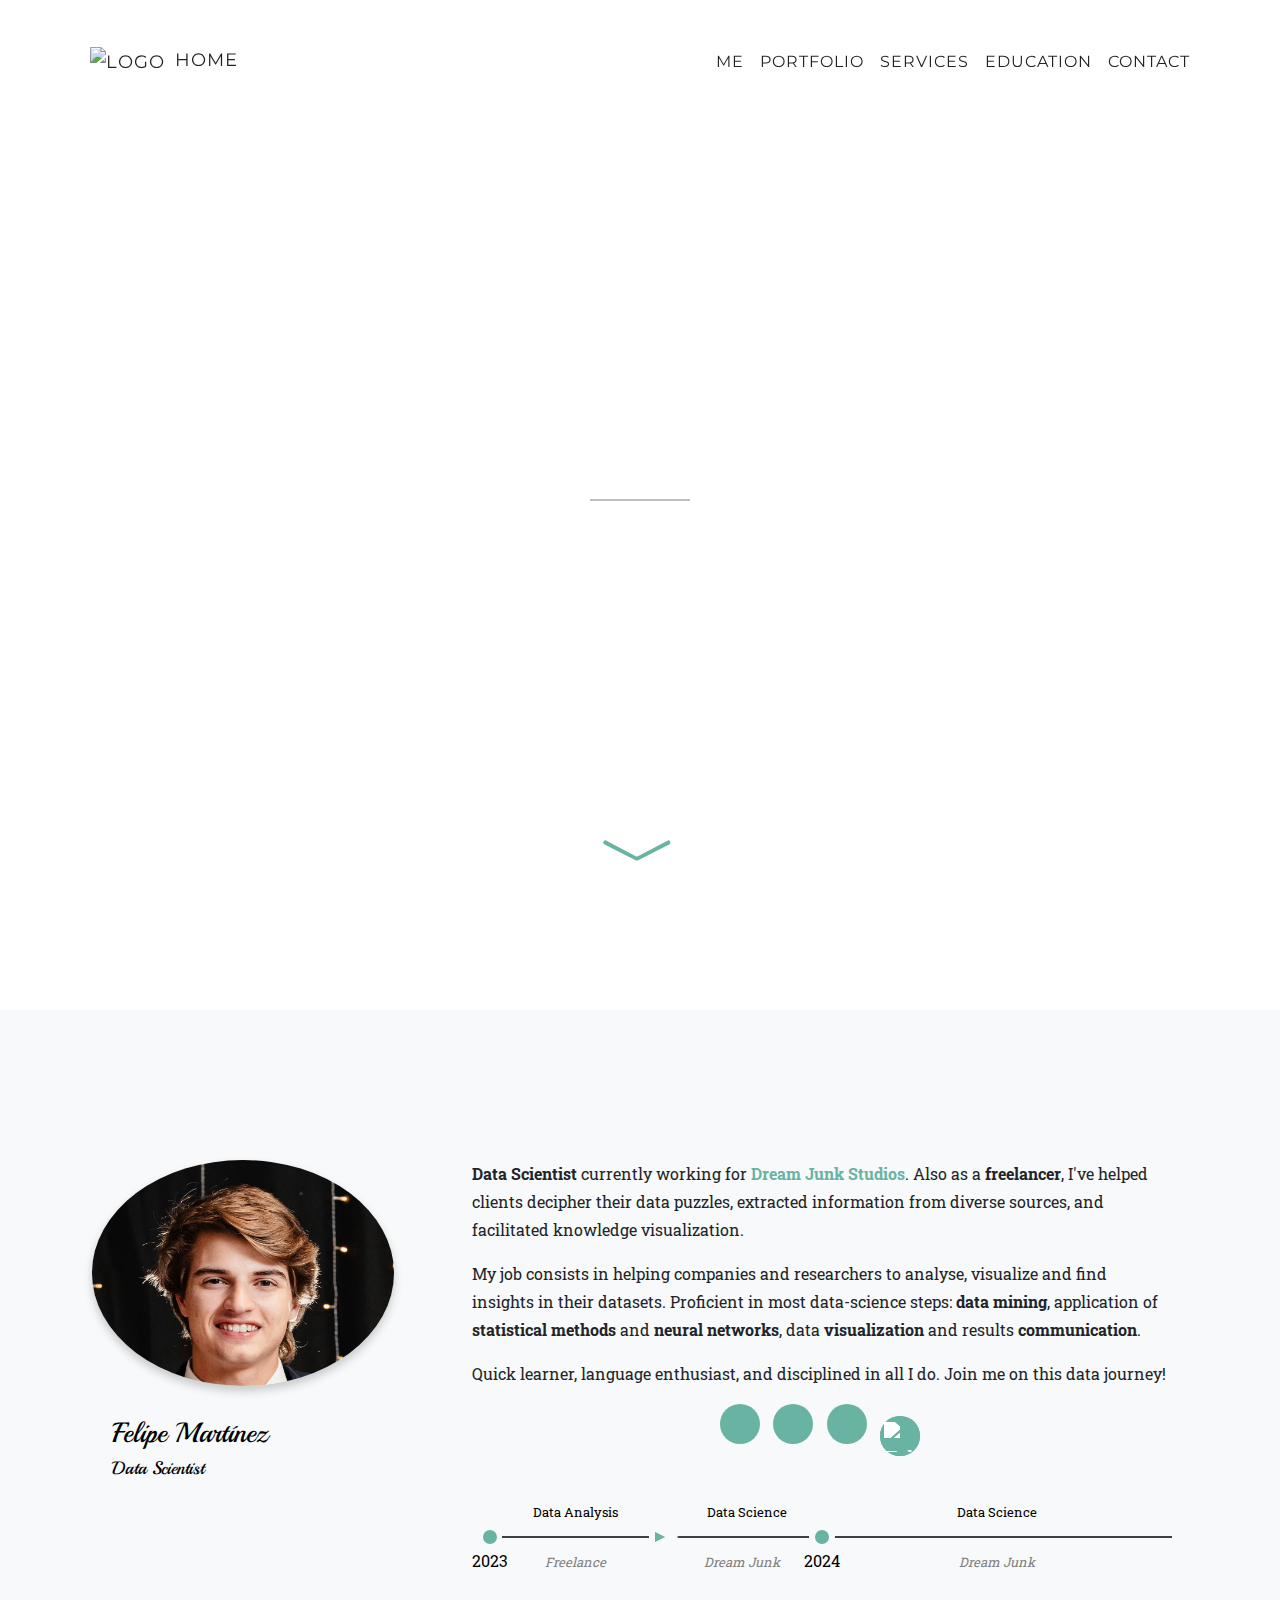
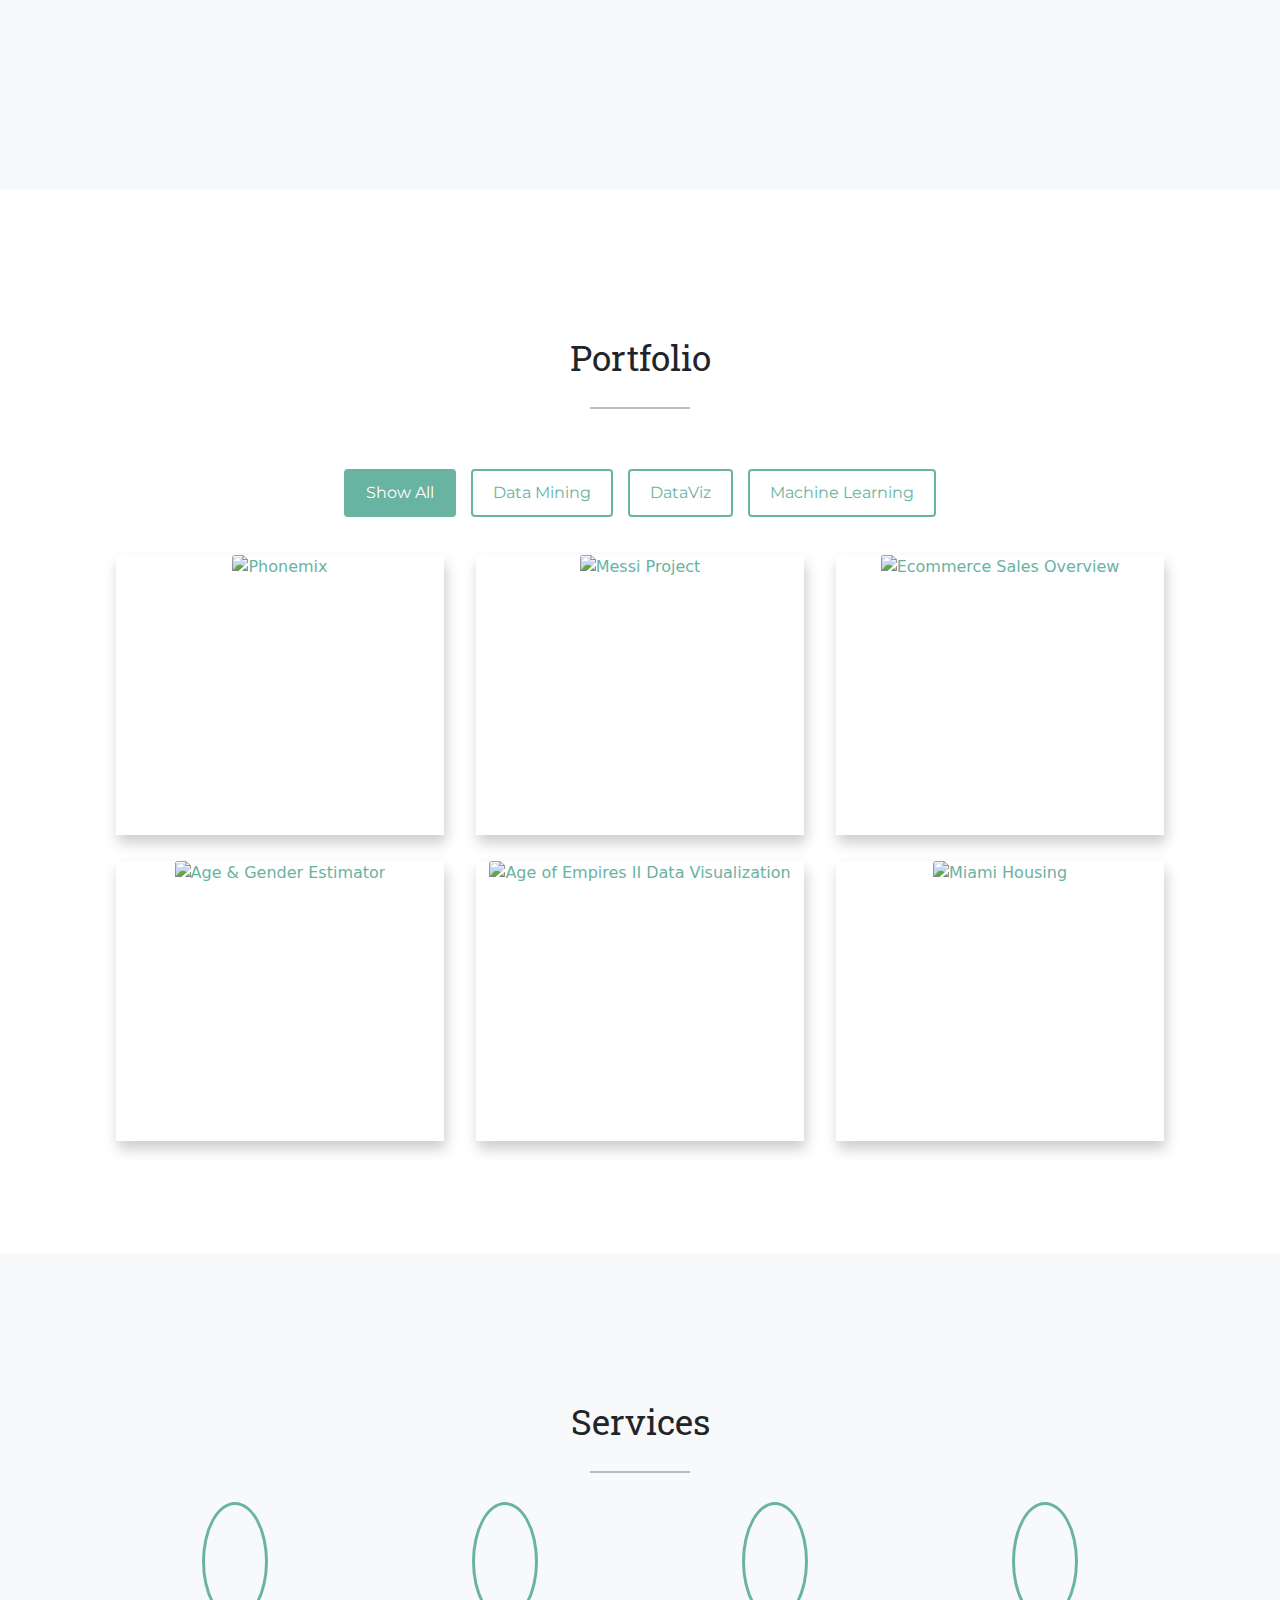
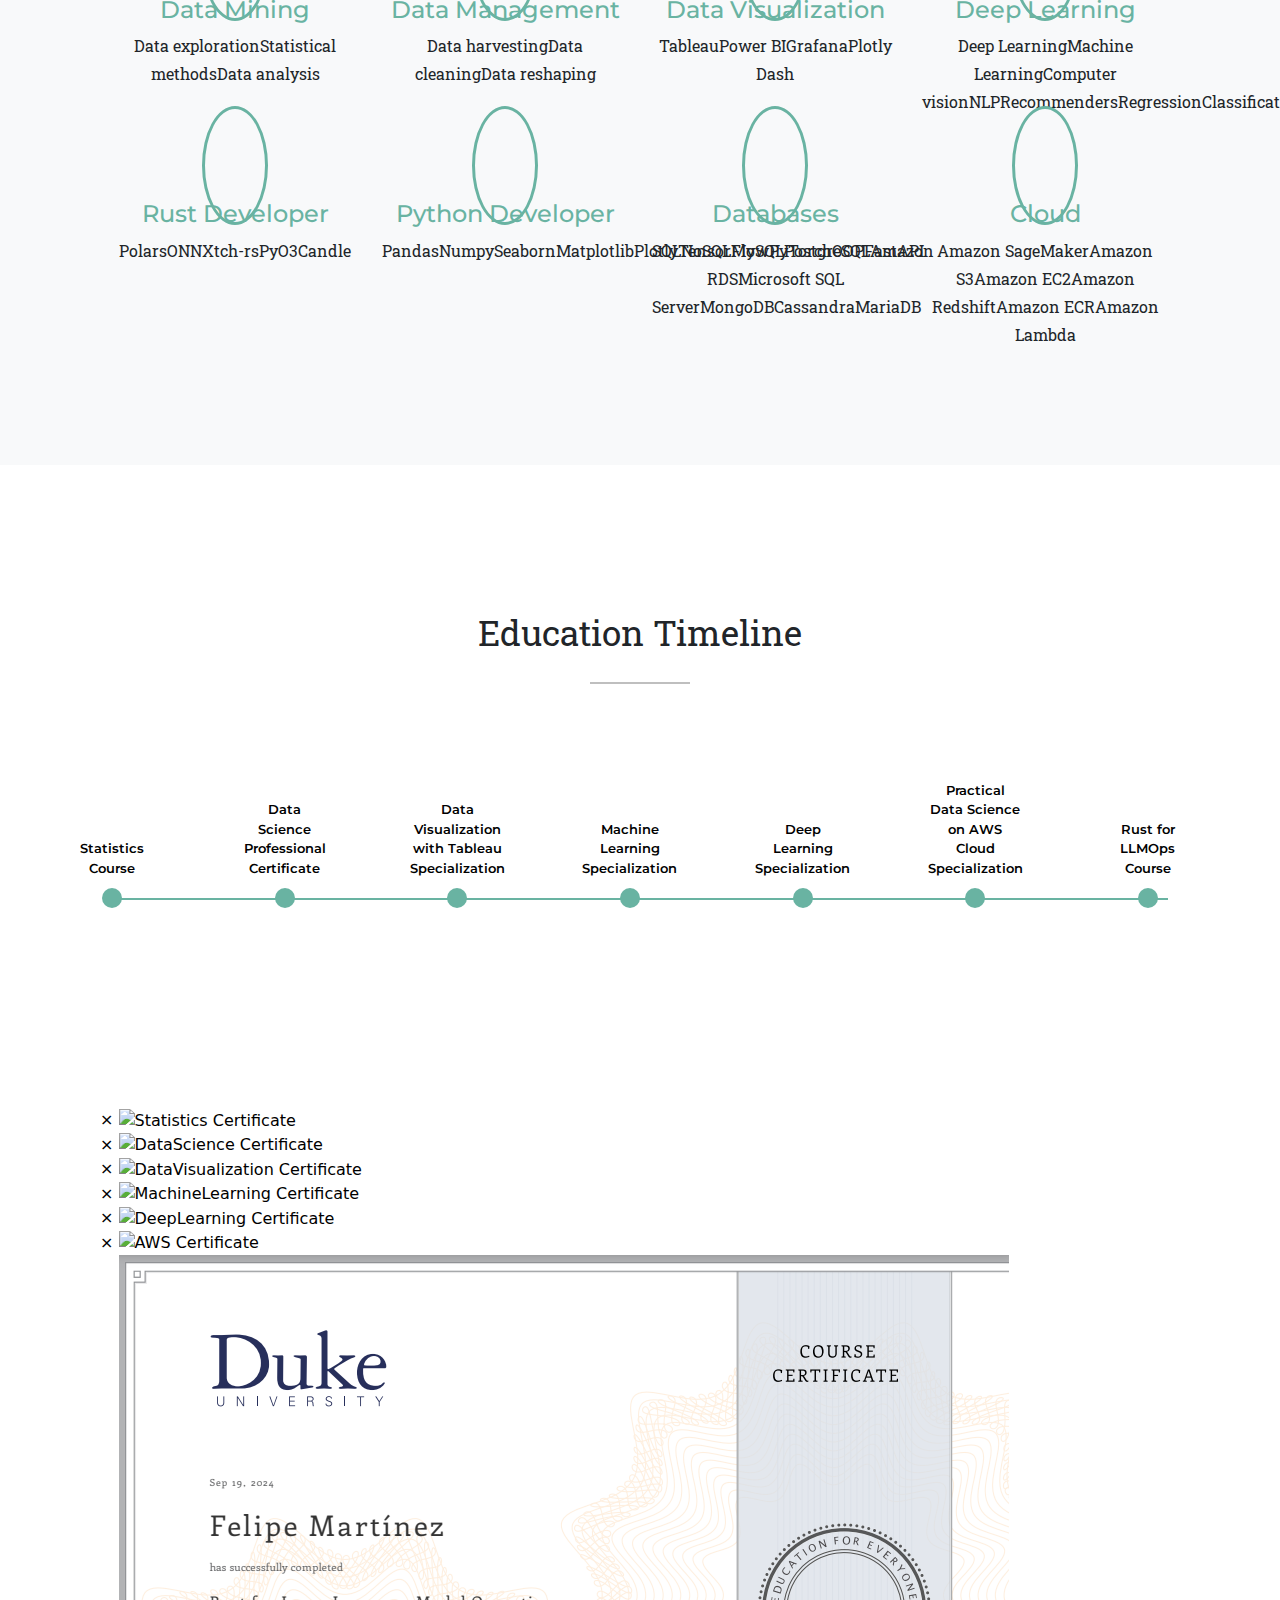
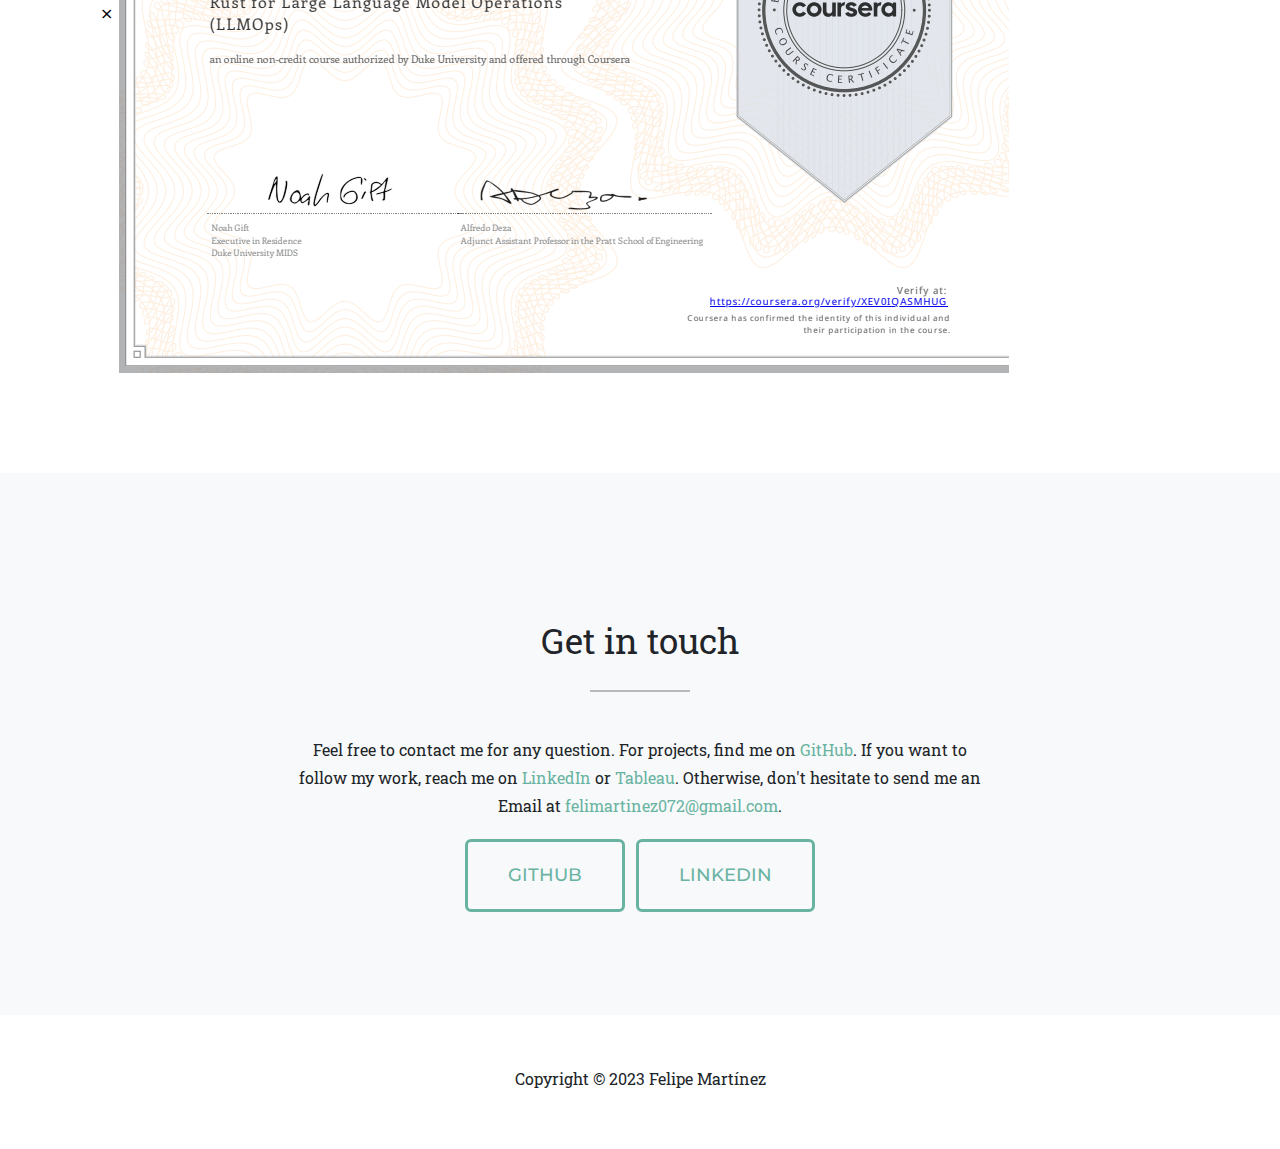
==== commit 2e969dcb: "feat: update education section" ====
--- a/index.html
+++ b/index.html
@@ -7,7 +7,7 @@
     <meta name="description"
       content="Welcome to Felipe Martínez's homepage. I'm a self-though data scientist.">
     <meta name="keywords"
-      content="Resume,Freelance,Datascience,Training,Data,Dataviz,Datavisualization,Plot,Chart,Graph,Python,D3,Learning,Classification,Regression,Bigdata,Cloud,Machinelearning,Deeplearning">
+      content="Resume,Freelance,Datascience,Training,Data,Dataviz,Datavisualization,Plot,Chart,Graph,Python,Tableau,Powerbi,Classification,Regression,Bigdata,Cloud,Machinelearning,Deeplearning">
     <meta name="author" content="Felipe Martínez">
     <meta property="og:title" content="Felipe Martínez | Data Scientist"/>
     <meta property="og:image" content="db.png"/>
@@ -31,7 +31,7 @@
     <link rel="stylesheet" href="https://fonts.googleapis.com/css?family=Droid Serif&display=swap">
     <link rel="stylesheet" href="https://fonts.googleapis.com/css?family=Roboto Slab&display=swap">
     <!-- Custom styles for this template -->
-    <link href="/css/style.css" rel="stylesheet">
+    <link href="/css/styles.css" rel="stylesheet">
   </head>
 
   <body>
@@ -126,33 +126,33 @@
               style="margin-bottom: 30px; width: 90%; border-radius: 50%;
                margin-left: -20px; box-shadow: 0px 5px 10px rgba(0, 0, 0, 0.2);">
               <div class="col-md-8">
-                <h4>Felipe Martínez</h4>
-                <h6>Data Scientist</h6>
+                <h4 style="font-size: 28px;">Felipe Martínez</h4>
+                <h6 style="font-size: 18px;">Data Scientist</h6>
               </div>
           </div>
           <div class="col-lg-8 text-md-left text-align">
-            <p><strong>Data Scientist</strong> from Argentina currently working for <a href='https://dreamjunkstudios.com/' target="_blank"><strong>Dream Junk Studios</strong></a>. Also as a <strong>freelancer</strong>, I've helped clients decipher their data puzzles, extracted information from diverse sources, and facilitated knowledge visualization.</p>
+            <p><strong>Data Scientist</strong> currently working for <a href='https://dreamjunkstudios.com/' target="_blank"><strong>Dream Junk Studios</strong></a>. Also as a <strong>freelancer</strong>, I've helped clients decipher their data puzzles, extracted information from diverse sources, and facilitated knowledge visualization.</p>
             <p>My job consists in helping companies and researchers to analyse, visualize and find insights in their datasets. Proficient in most data-science steps: <strong>data mining</strong>, application of <strong>statistical methods</strong> and <strong>neural networks</strong>, data <strong>visualization</strong> and results <strong>communication</strong>.</p>
             <p>Quick learner, language enthusiast, and disciplined in all I do. Join me on this data journey!</p>
             <div class="col-md-12 text-center" style="line-height: 4;">
               <ul class="list-inline social-buttons">
                 <li class="list-inline-item social-buttons">
-                  <a href="https://twitter.com/felimarttinez">
+                  <a href="https://twitter.com/felimarttinez" target="_blank">
                     <i class="fa fa-twitter bigsize"></i>
                   </a>
                 </li>
                 <li class="list-inline-item social-buttons">
-                  <a href="https://github.com/Felimartinez1">
+                  <a href="https://github.com/Felimartinez1" target="_blank">
                     <i class="fa fa-github bigsize"></i>
                   </a>
                 </li>
                 <li class="list-inline-item social-buttons">
-                  <a href="https://www.linkedin.com/in/felipe-martinez-py/">
+                  <a href="https://www.linkedin.com/in/felipe-martinez-py/" target="_blank">
                     <i class="fa fa-linkedin bigsize"></i>
                   </a>
                 </li>
                 <li class="icon-container">
-                  <a href="https://public.tableau.com/app/profile/felipe.mart.nez2887">
+                  <a href="https://public.tableau.com/app/profile/felipe.mart.nez2887" target="_blank">
                     <img src="Images/icons8-tableau-software.svg" alt="Tableau Icon" class="img-tableau">
                   </a>
                 </li>
@@ -399,7 +399,7 @@
             <a href="#contact">
               <h4 style="font-family: 'Montserrat', 'Helvetica Neue', Helvetica, Arial, sans-serif;">Rust Developer</h4>
             </a>
-            <p><span class="highlight-tag">Polars</span><span class="highlight-tag">Arrow</span><span class="highlight-tag">Plotters</span><span class="highlight-tag">Linfa</span><span class="highlight-tag">Ndarray</span><span class="highlight-tag">PyO3</span></p>
+            <p><span class="highlight-tag">Polars</span><span class="highlight-tag">ONNX</span><span class="highlight-tag">tch-rs</span><span class="highlight-tag">PyO3</span><span class="highlight-tag">Candle</span></p>
           </div>
 
           <!-- Python Developer Service -->
@@ -456,35 +456,42 @@
       <div id="dataScienceModal" class="modal-education">
         <div class="modal-education-content">
           <span class="close-education">&times;</span>
-          <img src="Images/DataScienceProfesional.png" alt="Statistics Certificate" class="certificate-modal-image">
+          <img src="Images/DataScienceProfesional.png" alt="DataScience Certificate" class="certificate-modal-image">
         </div>
       </div>
       <!-- modal para el certificado de Visualizacion -->
       <div id="dataVisualizationModal" class="modal-education">
         <div class="modal-education-content">
           <span class="close-education">&times;</span>
-          <img src="Images/viz.png" alt="Statistics Certificate" class="certificate-modal-image">
+          <img src="Images/viz.png" alt="DataVisualization Certificate" class="certificate-modal-image">
         </div>
       </div>
       <!-- modal para el certificado de MachineLearning -->
       <div id="machineLearningModal" class="modal-education">
         <div class="modal-education-content">
           <span class="close-education">&times;</span>
-          <img src="Images/MachineLearning2.png" alt="Statistics Certificate" class="certificate-modal-image">
+          <img src="Images/MachineLearning2.png" alt="MachineLearning Certificate" class="certificate-modal-image">
         </div>
       </div>
       <!-- modal para el certificado de DeepLearning -->
       <div id="deepLearningModal" class="modal-education">
         <div class="modal-education-content">
           <span class="close-education">&times;</span>
-          <img src="Images/deeplearningspecialization.png" alt="Statistics Certificate" class="certificate-modal-image">
+          <img src="Images/deeplearningspecialization.png" alt="DeepLearning Certificate" class="certificate-modal-image">
         </div>
       </div>
       <!-- modal para el certificado de AWS -->
       <div id="awsModal" class="modal-education">
         <div class="modal-education-content">
           <span class="close-education">&times;</span>
-          <img src="Images/AWS.png" alt="Statistics Certificate" class="certificate-modal-image">
+          <img src="Images/AWS.png" alt="AWS Certificate" class="certificate-modal-image">
+        </div>
+      </div>
+      <!-- modal para el certificado de LLMOps -->
+      <div id="llmopsModal" class="modal-education">
+        <div class="modal-education-content">
+          <span class="close-education">&times;</span>
+          <img src="Images/LLMOPS.png" alt="LLMOps Certificate" class="certificate-modal-image">
         </div>
       </div>
     </section>
@@ -497,18 +504,16 @@
           <div class="col-lg-2 text-center"></div>
           <div class="col-lg-8 text-center">
             <div class="col-lg-12 text-center" style="padding-bottom: 3%">
-              <p style="font-size: 35px; line-height:1;">Contact</p>
+              <p style="font-size: 35px; line-height:1;">Get in touch</p>
               <hr style="display:inline-flex; width: 100px; height: 2px; border:none;color:#000000;background-color:#000000;">
             </div>
             <p>Feel free to contact me for any question. For projects, find me on
-              <a href="https://github.com/Felimartinez1/">GitHub</a>. If you want to follow my work, reach me on <a href="https://twitter.com/DataDreamweaver">Twitter</a> or <a href="https://public.tableau.com/app/profile/felipe.mart.nez2887/vizzes">Tableau</a>. Otherwise, don't hesitate to send me an Email at <a href="https://www.felimartinez072@gmail.com">felimartinez072@gmail.com</a>.</p>
+              <a href="https://github.com/Felimartinez1/" target="_blank">GitHub</a>. If you want to follow my work, reach me on <a href="https://www.linkedin.com/in/felipe-martinez-py/" target="_blank">LinkedIn</a> or <a href="https://public.tableau.com/app/profile/felipe.mart.nez2887/vizzes" target="_blank">Tableau</a>. Otherwise, don't hesitate to send me an Email at <a href="https://www.felimartinez072@gmail.com" target="_blank">felimartinez072@gmail.com</a>.</p>
             <div style="text-align:center">
               <a class="btn btn-primary btn-xl text-uppercase js-scroll-trigger"
-                href="https://github.com/Felimartinez1/">GitHub</a>
+                href="https://github.com/Felimartinez1/" target="_blank">GitHub</a>
               <a class="btn btn-primary btn-xl text-uppercase js-scroll-trigger"
-                href="https://www.linkedin.com/in/felipe-martinez-py/">LinkedIn</a>
-              <a class="btn btn-primary btn-xl text-uppercase js-scroll-trigger"
-                href="https://twitter.com/felimarttinez">Twitter</a>
+                href="https://www.linkedin.com/in/felipe-martinez-py/" target="_blank">LinkedIn</a>
             </div>
           </div>
         </div>
@@ -524,17 +529,17 @@
           <div class="col-md-12 text-center">
             <ul class="list-inline size">
               <li class="list-inline-item">
-                <a href="https://twitter.com/felimarttinez">
+                <a href="https://twitter.com/felimarttinez" target="_blank">
                   <i class="fa fa-twitter bigsize"></i>
                 </a>
               </li>
               <li class="list-inline-item">
-                <a href="https://github.com/Felimartinez1">
+                <a href="https://github.com/Felimartinez1" target="_blank">
                   <i class="fa fa-github bigsize"></i>
                 </a>
               </li>
               <li class="list-inline-item">
-                <a href="https://www.linkedin.com/in/felipe-martinez-py/">
+                <a href="https://www.linkedin.com/in/felipe-martinez-py/" target="_blank">
                   <i class="fa fa-linkedin bigsize"></i>
                 </a>
               </li>
--- a/css/styles.css
+++ b/css/styles.css
@@ -0,0 +1,726 @@
+  h2 {
+    border-bottom: 2px solid rgb(35, 160, 121);
+    color: black;
+    position: relative;
+    font-family: 'Montserrat', sans-serif;
+    font-size: 35px;
+  }
+  p {
+    font-family: 'Roboto Slab', 'Helvetica Neue', Helvetica, Arial, sans-serif;
+    color: #212529;
+    line-height: 1.75;
+  }
+
+  h2::before,
+  h2::after {
+    content: "";
+    position: absolute;
+    top: 50%; /* Ajuste de la posición vertical */
+    font-size: 1em; /* Tamaño de la fuente */
+    opacity: 0;
+    animation: moveEffect 2s infinite;
+  }
+
+  h2::before {
+    content: "<"; /* Carácter "<" antes del texto */
+    left: -20px; /* Ajuste de la posición horizontal */
+    transform: translateY(-50%);
+  }
+
+  h2::after {
+    content: ">"; /* Carácter ">" después del texto */
+    right: -20px; /* Ajuste de la posición horizontal */
+    transform: translateY(-10%);
+  }
+
+  li {
+    font-family: 'Roboto Slab', 'Helvetica Neue', Helvetica, Arial, sans-serif;
+    color: #212529;
+    line-height: 1.75;
+  }
+
+  @keyframes moveEffect {
+    0% {
+      transform: translateY(-50%);
+      opacity: 0;
+    }
+    50% {
+      opacity: 1;
+    }
+    100% {
+      transform: translateY(-50%);
+      opacity: 0;
+    }
+  }
+  
+  body {
+    background-repeat: no-repeat;
+    background-size: cover;
+    color: rgb(0, 0, 0);
+  }
+
+  .container {
+    margin-top: 50px;
+  }
+
+  #about-me .container {
+    display:flex;
+    align-items: center;
+    justify-content: center;
+  }
+
+  #about-me {
+    margin-top: 200px;
+    height: 80vh;
+    max-height: 800px;
+    min-height: 780px;
+  }
+
+  /* Media query para pantallas más pequeñas (responsive) */
+  @media only screen and (max-width: 768px) {
+    #about-me {
+      min-height: 1600px; /* Ajusta este valor según tus necesidades */
+    }
+  }
+
+  #mainNav.navbar-hidden {
+    display: none;
+  }
+
+  .navbar.fixed-top {
+    position: fixed;
+    top: 0;
+    z-index: 9999;
+    width: 100%;
+    height: 8%;
+    transition: top 0.3s; /* Add a smooth transition effect */
+  }
+
+  .navbar-brand:hover {
+    color: #69b3a2;
+    border-bottom: 3px solid #69b3a2;
+    padding-bottom: 16px;
+    transition: 0s;
+  }
+
+  .navbar-nav .nav-link {
+    color: rgb(37, 31, 31);
+    font-family: 'Montserrat', 'sans-serif';
+    letter-spacing: 1px;
+    display: inline;
+  }
+
+  /* Ajusta el margen superior de los elementos de la lista cuando la barra de navegación está reducida */
+  #mainNav.navbar-shrink .nav-item-adjust {
+    margin-top: -50px; /* Ajusta el valor según tus necesidades */
+  }
+
+
+  /* Additional styles for when the navbar is not hidden */
+  .navbar:not(.hidden) .navbar-nav .nav-link:hover {
+    color: #69b3a2;
+    border-bottom: 3px solid #69b3a2;
+    padding-bottom: 16px;
+    transition: 0s;
+  }
+
+  .navbar-nav .nav-link.active,
+  .nav-link.active:hover {
+      color: #69b3a2;
+      border-bottom: 3px solid #69b3a2;
+      padding-bottom: 16px;
+  }
+
+  @keyframes slideDown {
+    0% {
+      transform: translateY(-100%);
+    }
+    100% {
+      transform: translateY(0);
+    }
+  }
+  
+  @keyframes slideUp {
+    0% {
+      transform: translateY(0);
+    }
+    100% {
+      transform: translateY(-100%);
+    }
+  }
+  
+  .navbar {
+    animation-duration: 0.5s;
+    animation-timing-function: ease;
+  }
+  
+  .navbar.slide-down {
+    animation-name: slideDown;
+  }
+  
+  .navbar.slide-up {
+    animation-name: slideUp;
+  }
+
+  .navbar-brand img {
+    max-height: 30px;
+    margin-right: 10px;
+  }
+
+  #mainNav.navbar-shrink {
+    padding-top: 0; /* Ajusta el valor según tus necesidades */
+    padding-bottom: 0; /* Ajusta el valor según tus necesidades */
+    background-color: white;
+    display: inline;
+  }
+  
+  .card p {
+    font-size: 15px;
+  }
+
+  .card a {
+    color: #000000; /* Cambia el color de texto de los enlaces */
+  }
+
+  .welcome-section {
+    height: 90vh;
+    background-repeat: no-repeat;
+    background-size: cover;
+    text-align: center;
+    color: white;
+    display: flex;         /* Agrega flexbox */
+    justify-content: center; /* Centra horizontalmente */
+    align-items: center;    /* Centra verticalmente */
+    z-index: 1;
+  }
+
+  .welcome-section h1 {
+    font-size: 50px;
+    margin-bottom: 20px;
+    color:black;
+    font-family: 'Markazi Text', sans-serif;
+  }
+
+  .welcome-section p {
+    font-size: 23px;
+    margin-bottom: 30px;
+    color:black;
+    font-family: 'Markazi Text', sans-serif;
+  }
+
+  .welcome-section img {
+    max-width: 100px;
+    margin-top: 10px;
+  }
+
+  .welcome-section .col-md-6 {
+    margin: 0 auto;
+  }
+
+  .logo-container {
+    margin: 0 auto;
+    max-width: 100px;
+  }
+
+  .logo-container img {
+    max-width: 100px;
+    margin-top: 10px;
+    animation: rotate 8s infinite linear;
+  }
+
+  @keyframes rotate {
+    0% {
+      transform: rotate(0deg);
+    }
+    100% {
+      transform: rotate(360deg);
+    }
+  }
+  #particles-js {
+    position: absolute;
+    width: 100%;
+    height: 140vh;
+    background-color: rgb(255, 255, 255);
+    background-repeat: no-repeat;
+    background-size: cover;
+    background-position: 50% 50%;
+    overflow: hidden;
+    z-index: 0;
+    max-height: 1100px;
+  }
+  
+  .backg {
+    background-color: #f8f9fa;
+  }
+
+  section {
+    padding: 100px;
+    display: block;
+    box-sizing: border-box;
+  }
+
+  .back {
+    background-color: white;
+  }
+
+  h4 {
+    font-family: 'Playball', sans-serif;
+  }
+
+  h6 {
+    font-family: 'Playball', sans-serif;
+  }
+
+  .btn {
+    font-family: 'Montserrat', sans-serif;
+    font-weight: 500;
+  }
+
+  .btn-check:active+.btn, .btn-check:checked+.btn, .btn.active, .btn.show, .btn:active {
+    background-color: transparent;
+    border-color: #69b3a2;
+    color: #69b3a2;
+  }
+
+  .btn:not(:disabled):not(.disabled) {
+    cursor: pointer;
+  }
+  
+  a {
+    text-decoration: none;
+  }
+
+  .btn-primary {
+    background-color: transparent;
+    border-color: #69b3a2;
+    color: #69b3a2;
+    border-width: medium;
+  }
+
+  .btn-xl {
+    font-size: 18px;
+    padding: 20px 40px;
+    margin: 3px;
+  }
+
+  .btn.btn-primary:hover {
+    background-color: #69b3a2; /* Turquesa */
+    border-color: #69b3a2;
+    color: white;
+  }
+
+  .img-fluid {
+    height: auto;
+  }
+
+  a {
+    color: #69b3a2
+  }
+
+  a:hover {
+    color: #10496b
+  }
+
+  footer i.bigsize {
+    font-size: 22px;
+  }
+
+  ul strong {
+    color: #69b3a2
+  }
+
+  ul.social-buttons li a {
+    font-size: 20px;
+    line-height: 40px;
+    display: block;
+    width: 40px;
+    height: 40px;
+    -webkit-transition: all 0.3s;
+    -moz-transition: all 0.3s;
+    transition: all 0.3s;
+    color: white;
+    border-radius: 100%;
+    outline: none;
+    background-color: #69b3a2;
+  }
+
+  ul.social-buttons li a:hover {
+    background-color: white;
+    color: #69b3a2;
+  }
+
+  .services-logo {
+    margin: 15px;
+    background-color: transparent;
+    border-color: #69b3a2;
+    color: #69b3a2;
+    font-size: 45px;
+    padding: 30px;
+    border-radius: 50%;
+    border-color: black;
+    border-width: 5px;
+    border: solid;
+  }
+  .services-logo:hover {
+    background-color: #69b3a2;
+    color: #ffffff; /* Turquesa */
+  }
+
+  .explanation_portfolio {
+    font-size: 13px;
+    margin: 20px;
+    color: #ffffff
+  }
+  .portfolio-item {
+    position: relative;
+    overflow: hidden;
+  }
+
+  .portfolio-item .portfolio-hover {
+    position: absolute;
+    width: 100%;
+    height: 100%;
+    -webkit-transition: all ease .7s;
+    -moz-transition: all ease .7s;
+    transition: all ease .7s;
+    opacity: 0;
+    background: #69b3a2;
+    border-radius: 1%;
+    background-color: #69b3a2 !important;
+  }
+
+  .portfolio-item:hover .portfolio-hover {
+    opacity: 0.9;
+  }
+
+  .portfolio-caption {
+    position: absolute;
+    bottom: 0;
+    left: 0;
+    right: 0;
+    padding: 15px;
+    opacity: 0.5;
+    background-color: #69b3a2;
+    text-align: center;
+    display: none; /* Hide the caption by default */
+  }
+
+  .portfolio-hover-content {
+    font-size: 22px;
+    position: absolute;
+    top: 20%;
+    width: 100%;
+    height: 20px;
+    margin-top: -12px;
+    text-align: center;
+    color: white;
+  }
+
+  .portfolio-hover-content h5 {
+    font-family: 'Roboto Slab', 'Helvetica Neue', Helvetica, Arial, sans-serif;
+  }
+
+  .portfolio-item:hover .portfolio-caption {
+    display: block; /* Show the caption on hover */
+  }
+  
+  .portfolio-item img {
+    max-width: 100%;
+    max-height: 200%; /* Establecer la altura máxima deseada */
+    object-fit: cover; /* Para ajustar la imagen al tamaño manteniendo la proporción */
+  }
+
+  *, ::after, ::before {
+    box-sizing: border-box;
+  }
+
+  img {
+    vertical-align: middle;
+    border-style: none;
+  }
+  .show {
+    display: block;
+  }
+  
+  .portfolio-item {
+    margin: 13px;
+    margin-left: 4px;
+    margin-right: 4px;
+    position: relative;
+    overflow: hidden;
+    height: 280px; /* Set a fixed height for the portfolio images */
+    max-height: 280px;
+    box-shadow: 2px 8px 13px rgba(0, 0, 0, 0.2);
+  }
+
+  .portfolio-image {
+    border-radius: 3px;
+    height: 280px;
+  }
+
+  .portfolio-caption .btn {
+    background-color: rgb(0, 0, 0); /* Transparent black background */
+    border-color: rgb(0, 0, 0); /* Transparent black border */
+    color: #fff; /* White font color */
+    padding: 10px 15px;
+    margin-top: 5px;
+    text-decoration: none;
+    font-size: 11px;
+  }
+
+  .portfolio-caption .btn:hover {
+    background-color: rgba(255, 255, 255, 0.7); /* Darken the background on hover */
+    color: #000000;
+    border-color: rgba(255, 255, 255, 0.7); /* Darken the border on hover */
+  }
+
+  .portfolio-filter {
+    text-align: center;
+    margin-bottom: 20px;
+  }
+
+  .filter-button {
+    padding: 10px 20px;
+    margin: 5px;
+    background-color: transparent;
+    border-color: #69b3a2;
+    color: #69b3a2;
+    cursor: pointer;
+    border: 2px solid;
+    border-radius: 0.25rem;
+    font-family: 'Montserrat', sans-serif;
+  }
+
+  .filter-button.active {
+    background-color: #69b3a2;
+    border-color: #69b3a2;
+    color: white;
+  }
+
+  .filter-button:hover {
+    background-color: #69b3a2; /* Turquesa */
+    color: white;
+    border-color: #69b3a2;
+  }
+
+  .icon-container {
+    font-size: 20px;
+    line-height: 40px;
+    display: inline-block;
+    width: 40px;
+    height: 40px;
+    -webkit-transition: all 0.3s;
+    -moz-transition: all 0.3s;
+    transition: all 0.3s;
+    color: white;
+    border-radius: 100%;
+    outline: none;
+    background-color: #69b3a2;
+  }
+
+  .icon-container:hover {
+    background-color: transparent;
+  }
+
+  .icon-container img {
+    max-width: 76%; /* Asegura que la imagen se ajuste al contenedor */
+    max-height: 76%; /* Asegura que la imagen se ajuste al contenedor */
+    margin-bottom: 3px;
+  }
+
+  .img-tableau {
+    filter: brightness(0) invert(1);
+  }
+
+  .img-tableau:hover {
+    filter: brightness(1) hue-rotate(0);
+    background-color: transparent;
+  }
+
+  #arrow-upa {
+    position: fixed;
+    bottom: 20px;
+    right: 20px;
+    width: 40px;
+    height: 40px;
+    background-color: #69b3a2;
+    color: white;
+    text-align: center;
+    line-height: 40px;
+    border-radius: 50%;
+    cursor: pointer;
+    font-size: 34px;
+    display: none;
+    -webkit-transition: all 0.3s;
+    -moz-transition: all 0.3s;
+    transition: all 0.3s;
+    border-color: #69b3a2;
+  }
+
+  #arrow-upa:hover {
+    background-color: transparent;
+    color: #69b3a2;
+  }
+
+  /* Estilos para la línea de tiempo */
+  .timeline {
+    display: flex;
+    justify-content: space-between;
+    align-items: center;
+    padding: 150px 0;
+    position: relative;
+    margin-bottom: 50px;
+  }
+
+  /* Estilos para la línea trazada */
+  .timeline::before {
+    content: "";
+    position: absolute;
+    width: 100%;
+    height: 2px;
+    background-color: #69b3a2;
+    top: 50%;
+    left: 0;
+    z-index: 0;
+  }
+
+  /* Estilos para los puntos interactivos */
+  .timeline-point {
+    position: relative;
+    width: 20px;
+    height: 20px;
+    background-color: #69b3a2;
+    border-radius: 50%;
+    cursor: pointer;
+    transition: background-color 0.3s ease;
+    position: relative;
+    z-index: 1;
+    transform: translateX(-50%);
+  }
+
+  .timeline-point .timeline-year {
+    font-size: 14px;
+    text-align: center;
+    color: #000;
+    margin-top: 5px;
+  }
+
+  .timeline-point.active {
+    background-color: #23a079;
+  }
+
+  /* Estilos para el título debajo de cada punto */
+  .point-title {
+    font-size: 13px;
+    font-family: 'Montserrat', sans-serif;
+    text-align: center;
+    margin-bottom: 5px;
+    color: #000;
+    position: absolute;
+    bottom: 25px; /* Alinea el título por arriba del punto */
+    left: 50%; /* Centra el título horizontalmente */
+    transform: translateX(-50%);
+    font-weight:600;
+  }
+
+  /* Estilos para el punto interactivo sin descripción */
+  .timeline-point .point-content {
+    position: relative;
+    background-color: #69b3a2;
+    border-radius: 50%;
+    cursor: pointer;
+    transition: background-color 0.3s ease;
+    position: relative; /* Para ajustar la posición en la línea */
+    z-index: 1; /* Coloca los puntos sobre la línea */
+    transform: translateX(-50%); /* Centra los puntos en la línea */
+  }
+
+  @keyframes fadeInImage {
+    0% {
+      opacity: 0;
+    }
+    100% {
+      opacity: 1;
+    }
+  }
+
+  .timeline-point .certificate-image {
+    display: none;
+    max-width: 220px; /* Ajusta el tamaño de la imagen */
+    height: 180px;
+    position: absolute;
+    top: 50px; /* Alinea la imagen por debajo del punto */
+    left: 50%; /* Centra la imagen horizontalmente */
+    transform: translateX(-50%);
+    box-shadow: 0px 5px 10px rgba(0, 0, 0, 0.2); /* Agrega una sombra para la profundidad */
+    transition: all 0.3s ease; /* Agregamos transición para suavizar el cambio de tamaño */
+  }
+
+  /* Estilos para la imagen al final de la línea vertical */
+  .timeline-point.active .certificate-image {
+    display: block;
+    max-width: 210px; /* Tamaño más grande al hacer hover */
+    height: 180px;
+    top: 100px; /* Alinea la imagen al final de la línea vertical */
+    left: 80%; /* Centra la imagen horizontalmente */
+    transform: translateX(-50%);
+    opacity: 1;
+    box-shadow: 0px 5px 10px rgba(0, 0, 0, 0.4); /* Cambia la sombra al hacer hover */
+    animation: fadeInImage 0.5s ease; /* Duración y efecto de la animación */
+  }
+
+  .timeline-point.active .point-title {
+    color:#69b3a2
+  }
+
+  @keyframes expandLine {
+    0% {
+      height: 0;
+    }
+    100% {
+      height: 70px; /* Ajusta la altura deseada */
+    }
+  }
+
+  /* Estilos para la línea vertical descendente */
+  .timeline-point.active::before {
+    content: "";
+    position: absolute;
+    width: 2px;
+    height: 70px;
+    background-color: #69b3a2;
+    top: 100%; /* Coloca la línea debajo del punto */
+    left: 50%; /* Centra la línea horizontalmente */
+    transform: translateX(-50%);
+    opacity: 0;
+    animation: expandLine 0.5s ease; /* Duración y efecto de la animación */
+  }
+
+  .timeline-point.active::before {
+    display: block;
+    opacity: 1;
+  }
+
+  .arrowlanding {
+    color: black;
+    position: absolute;
+    top: 100%;
+    right: 50%;
+    transform: translate(50%, -50%);
+    max-width: 600px;
+    padding: 2em 3em;
+    min-height: 30%;
+  }
+  
+  /* Estilos para pantallas grandes */
+  .hide-if-small-screen {
+    display: block;
+  }
+
+  /* Media query para pantallas pequeñas (móviles) */
+  @media screen and (max-width: 767px) {
+    .hide-if-small-screen {
+      display: none;
+    }
+  }
+  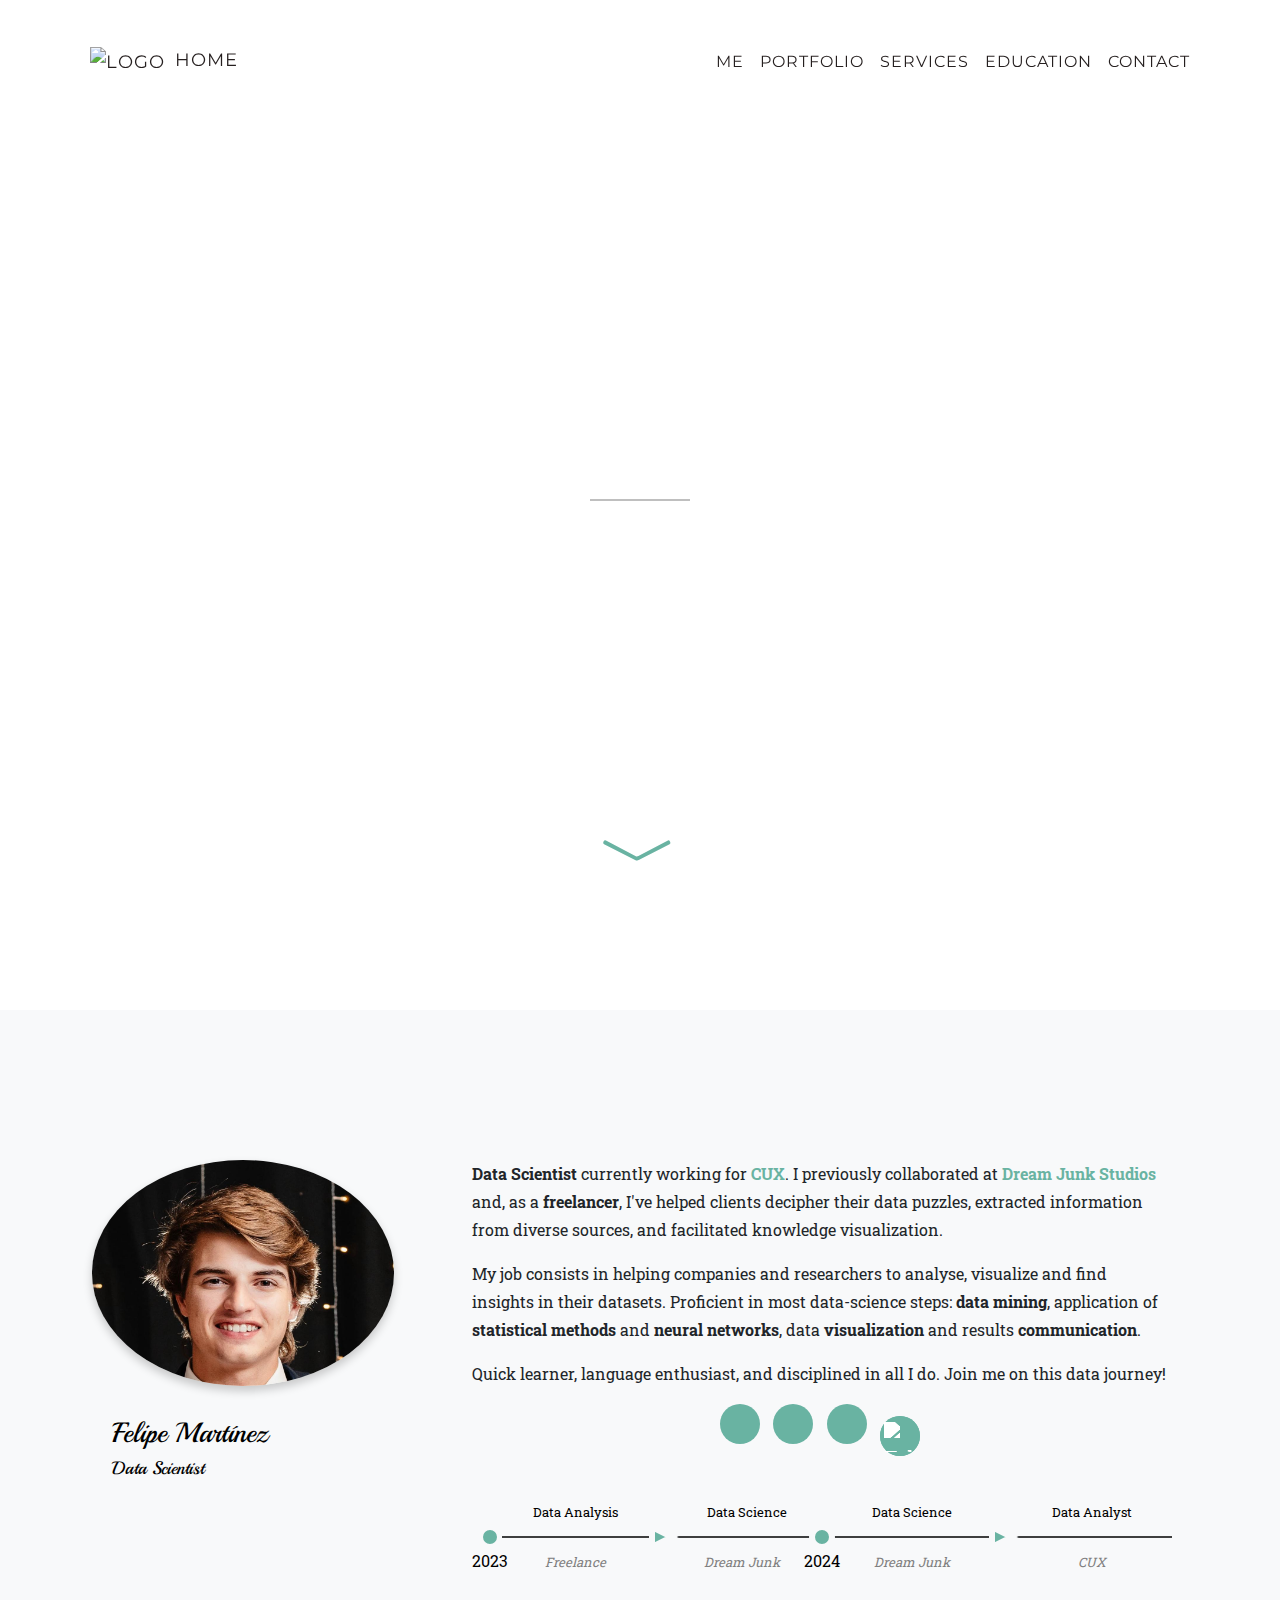
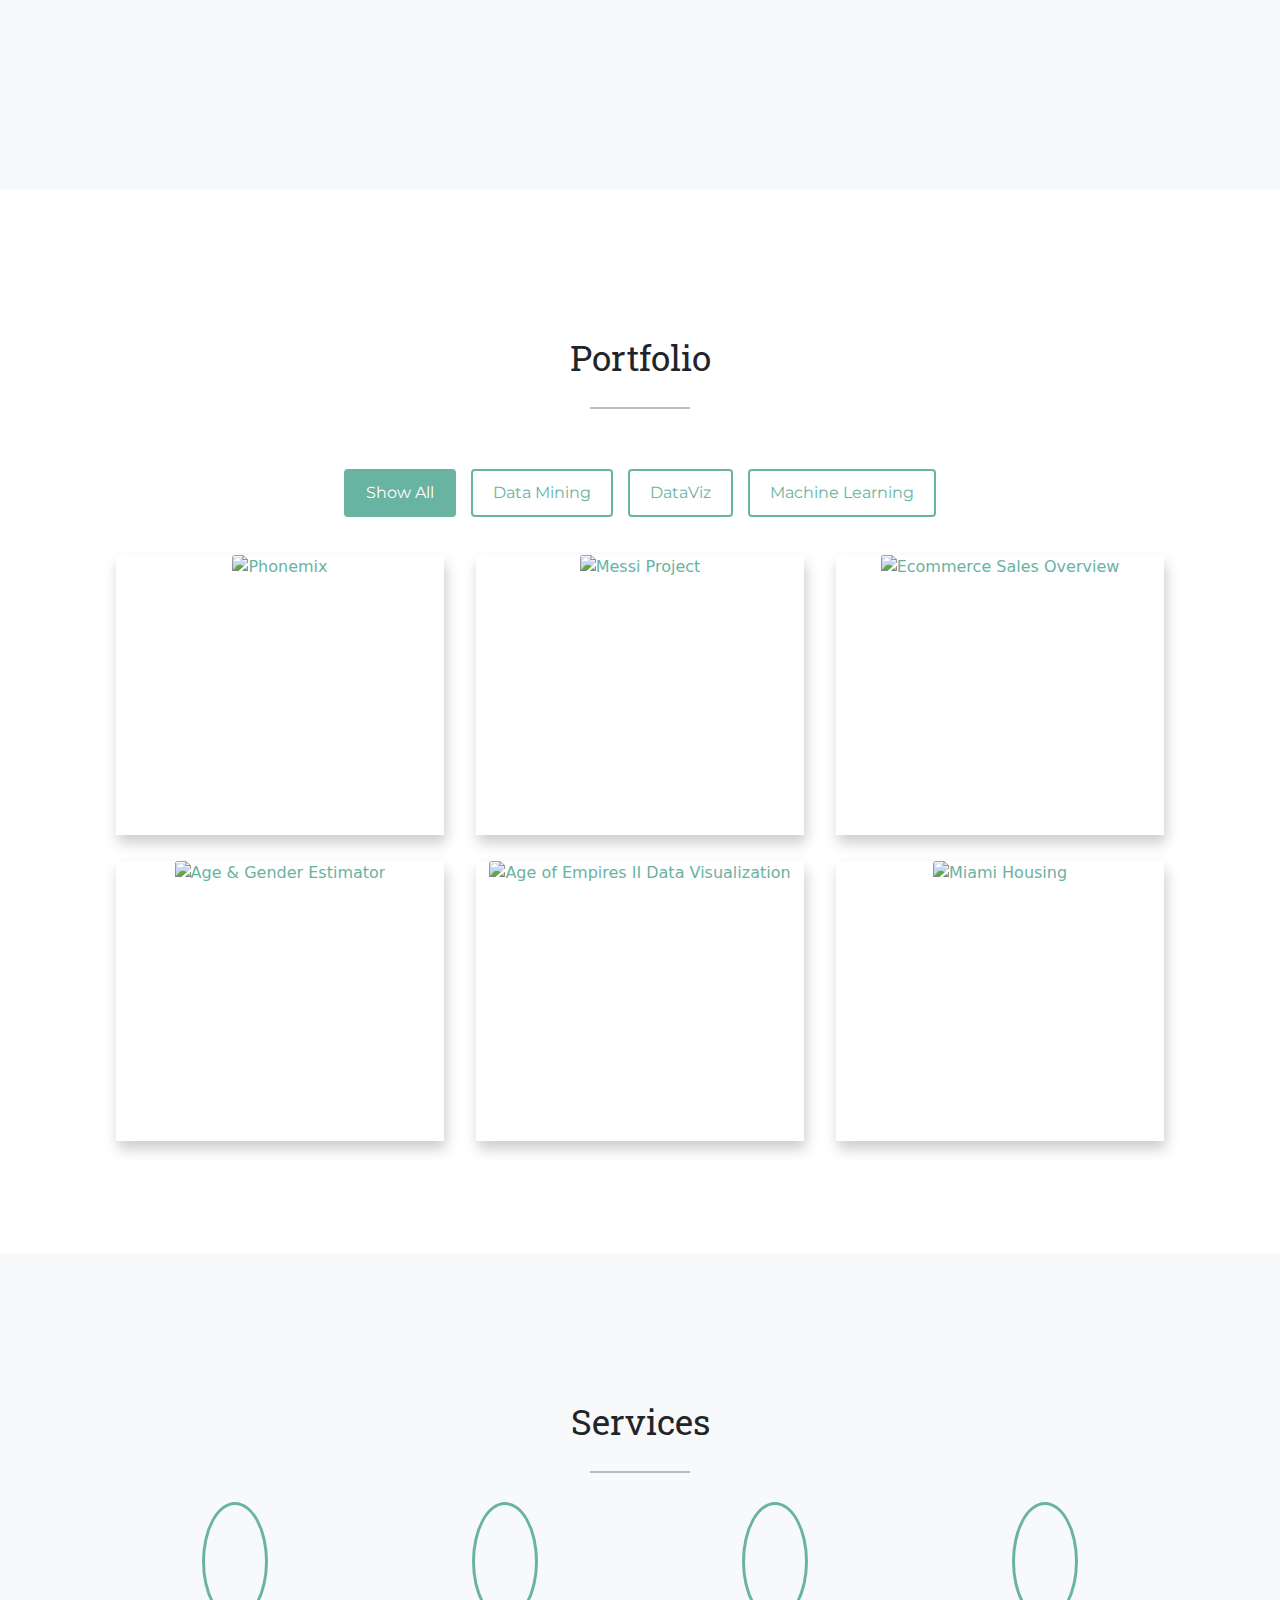
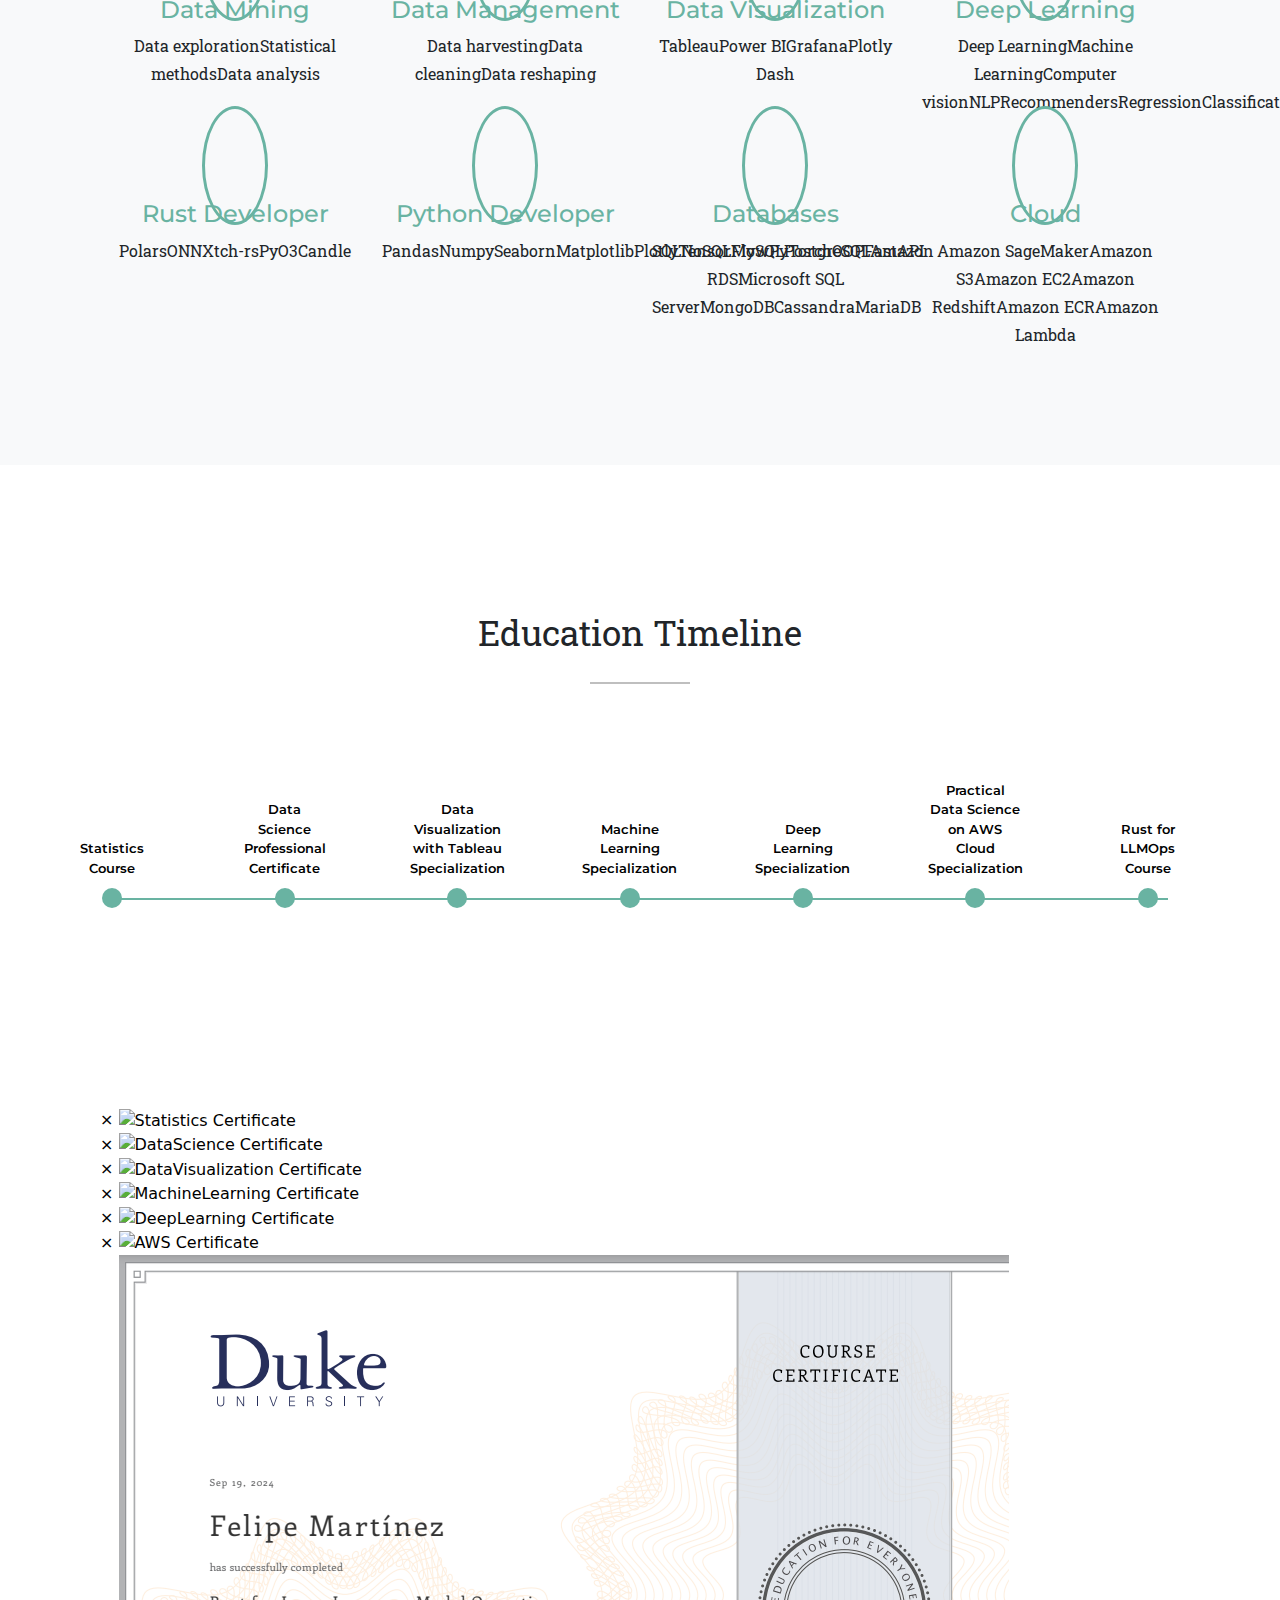
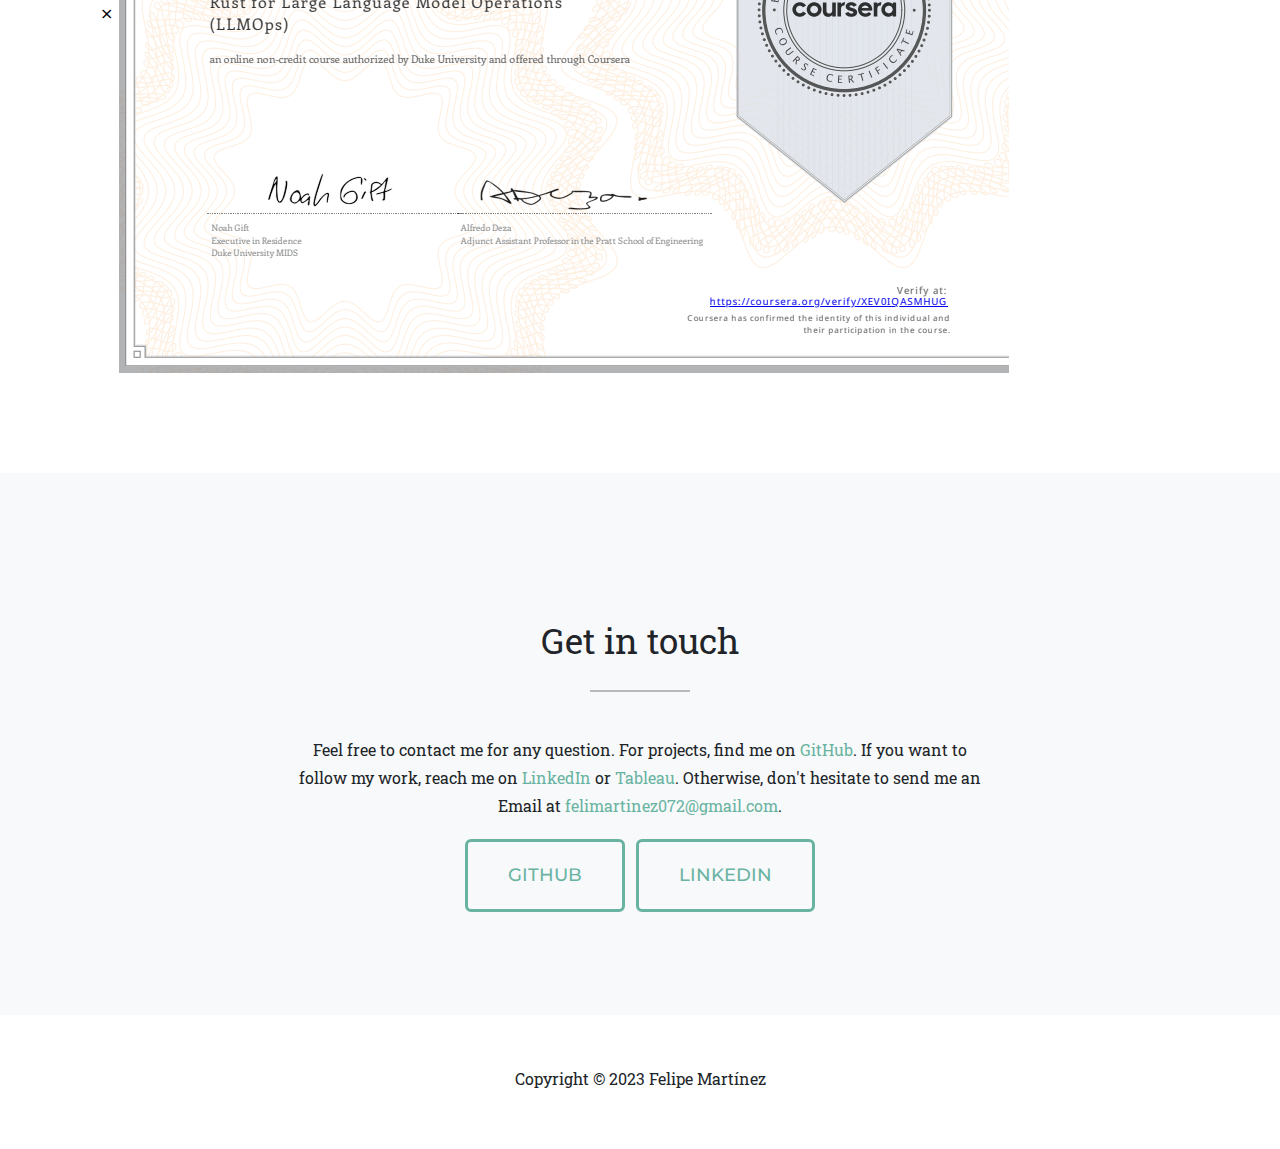
==== commit 6ab71e02: "feat: modify about me job descriptions" ====
--- a/index.html
+++ b/index.html
@@ -131,7 +131,7 @@
               </div>
           </div>
           <div class="col-lg-8 text-md-left text-align">
-            <p><strong>Data Scientist</strong> currently working for <a href='https://dreamjunkstudios.com/' target="_blank"><strong>Dream Junk Studios</strong></a>. Also as a <strong>freelancer</strong>, I've helped clients decipher their data puzzles, extracted information from diverse sources, and facilitated knowledge visualization.</p>
+            <p><strong>Data Scientist</strong> currently working for <a href='https://cux.ai' target="_blank"><strong>CUX</strong></a>. I previously collaborated at <a href='https://www.dreamavantgarde.io/' target="_blank"><strong>Dream Junk Studios</strong></a> and, as a <strong>freelancer</strong>, I've helped clients decipher their data puzzles, extracted information from diverse sources, and facilitated knowledge visualization.</p>
             <p>My job consists in helping companies and researchers to analyse, visualize and find insights in their datasets. Proficient in most data-science steps: <strong>data mining</strong>, application of <strong>statistical methods</strong> and <strong>neural networks</strong>, data <strong>visualization</strong> and results <strong>communication</strong>.</p>
             <p>Quick learner, language enthusiast, and disciplined in all I do. Join me on this data journey!</p>
             <div class="col-md-12 text-center" style="line-height: 4;">
@@ -165,6 +165,7 @@
                   <text style="font-family:'Roboto Slab', 'Helvetica Neue', Helvetica, Arial, sans-serif" text-anchor="middle" x="18" y="80" fill="black">2023</text>
                   <line x1="30" y1="50" x2="1000" y2="50" style="stroke:black; stroke-width:1.5"></line>
                   <polygon points="180,40 200,50 180,60" fill="#69b3a2" stroke="#f8f9fa" stroke-width="6"></polygon>
+                  
       
                   <circle cx="350" cy="50" r="10" stroke="#f8f9fa" stroke-width="6" fill="#69b3a2"></circle>
                   <text style="font-family:'Roboto Slab', 'Helvetica Neue', Helvetica, Arial, sans-serif" text-anchor="middle" x="350" y="80" fill="black">2024</text>
@@ -174,8 +175,13 @@
                   <text style="font-family:'Roboto Slab', 'Helvetica Neue', Helvetica, Arial, sans-serif" font-style="italic" font-size="13" text-anchor="middle" x="103" y="80" fill="#808080">Freelance</text>
                   <text style="font-family:'Roboto Slab', 'Helvetica Neue', Helvetica, Arial, sans-serif" font-style="italic" font-size="13" text-anchor="middle" x="270" y="80" fill="#808080">Dream Junk</text>
       
-                  <text style="font-family:'Roboto Slab', 'Helvetica Neue', Helvetica, Arial, sans-serif" font-size="13" text-anchor="middle" x="525" y="30" fill="black">Data Science</text>
-                  <text style="font-family:'Roboto Slab', 'Helvetica Neue', Helvetica, Arial, sans-serif" font-style="italic" font-size="13" text-anchor="middle" x="525" y="80" fill="#808080">Dream Junk</text>
+                  <text style="font-family:'Roboto Slab', 'Helvetica Neue', Helvetica, Arial, sans-serif" font-size="13" text-anchor="middle" x="440" y="30" fill="black">Data Science</text>
+                  <text style="font-family:'Roboto Slab', 'Helvetica Neue', Helvetica, Arial, sans-serif" font-style="italic" font-size="13" text-anchor="middle" x="440" y="80" fill="#808080">Dream Junk</text>
+                  
+                  <polygon points="520,40 540,50 520,60" fill="#69b3a2" stroke="#f8f9fa" stroke-width="6"></polygon>
+
+                  <text style="font-family:'Roboto Slab', 'Helvetica Neue', Helvetica, Arial, sans-serif" font-size="13" text-anchor="middle" x="620" y="30" fill="black">Data Analyst</text>
+                  <text style="font-family:'Roboto Slab', 'Helvetica Neue', Helvetica, Arial, sans-serif" font-style="italic" font-size="13" text-anchor="middle" x="620" y="80" fill="#808080">CUX</text>
                 </svg>
               </div>
             </div>
@@ -566,8 +572,7 @@
     <script src="portfolio_scripts/scroll/scrollTop.js"></script>
     <script src="portfolio_scripts/particles/particles.js"></script>
     <script src="portfolio_scripts/modal/modals.js"></script>
-    <script src="portfolio_scripts/education/showCertificates.js"></script>
+    <script src="portfolio_scripts/education/showCertificate.js"></script>
     <script src="portfolio_scripts/portfolio/filterPortfolio.js"></script>
   </body>
-</html>
-
+</html>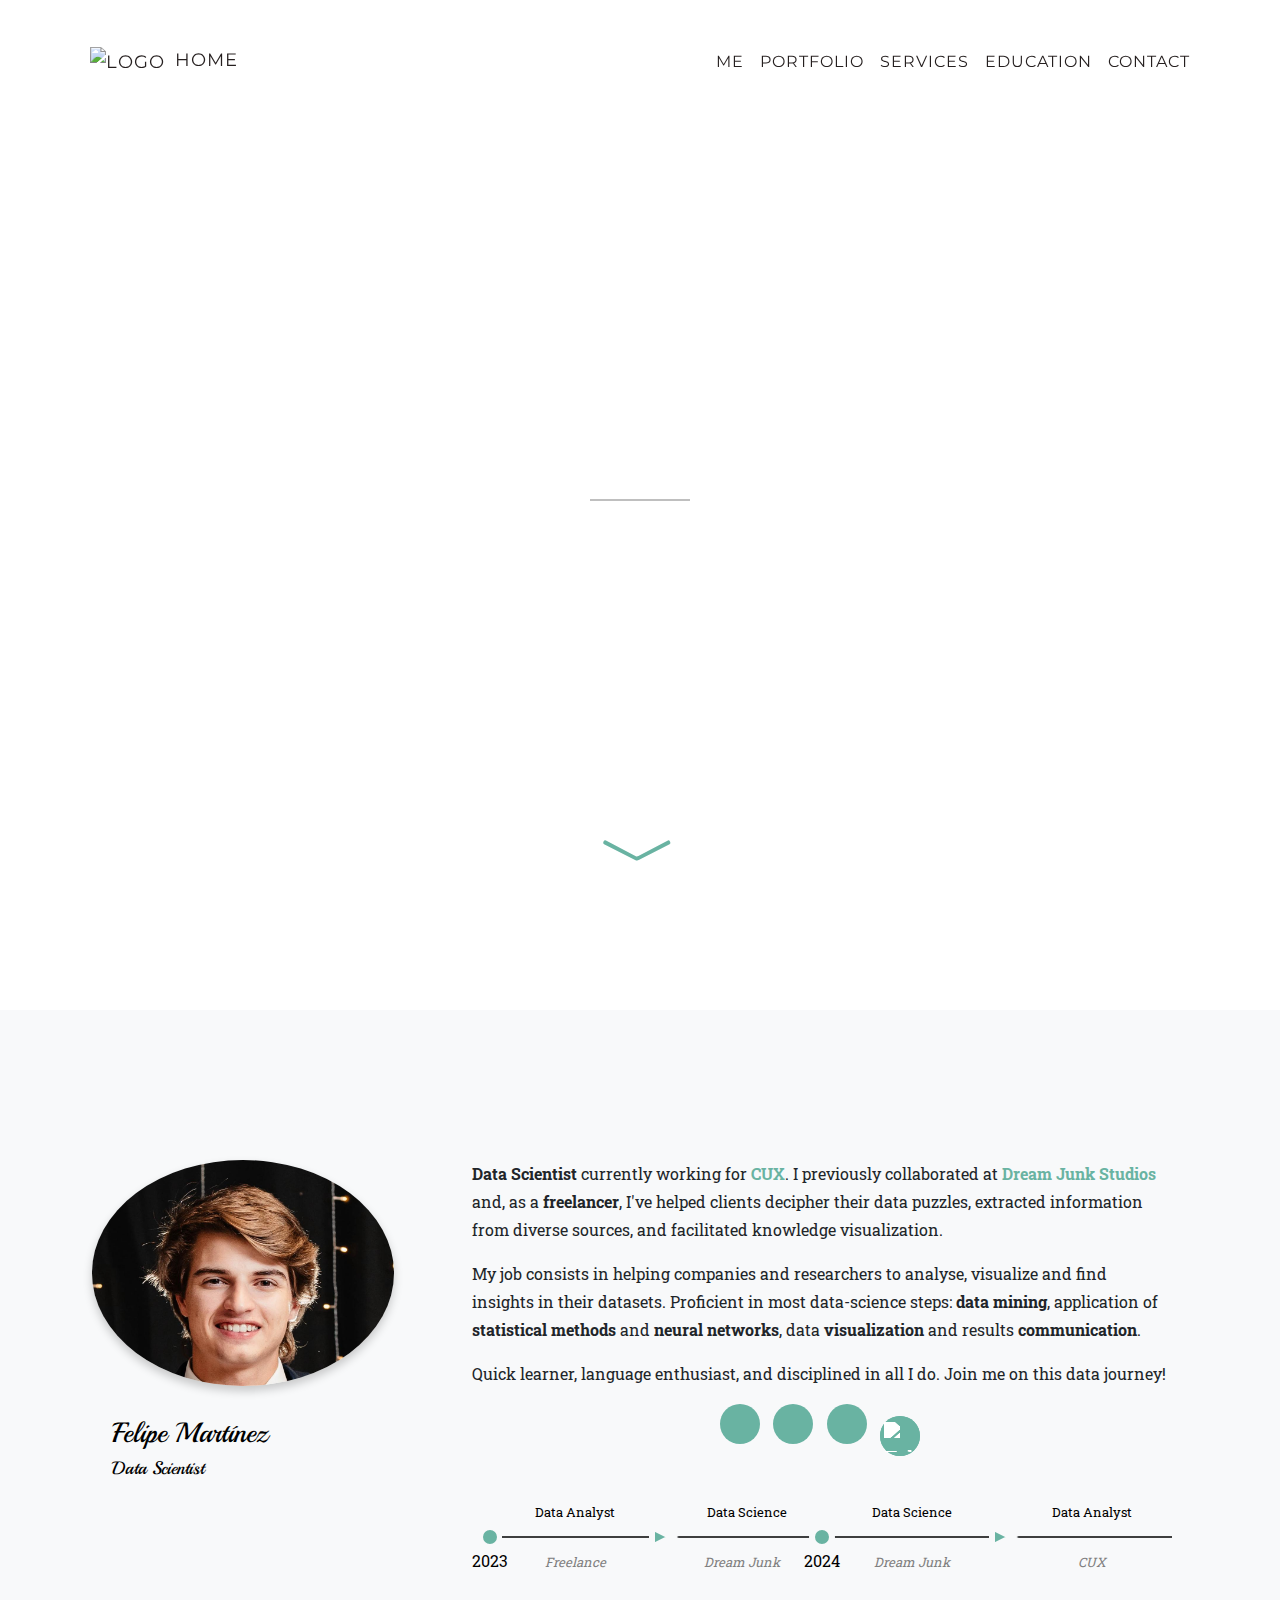
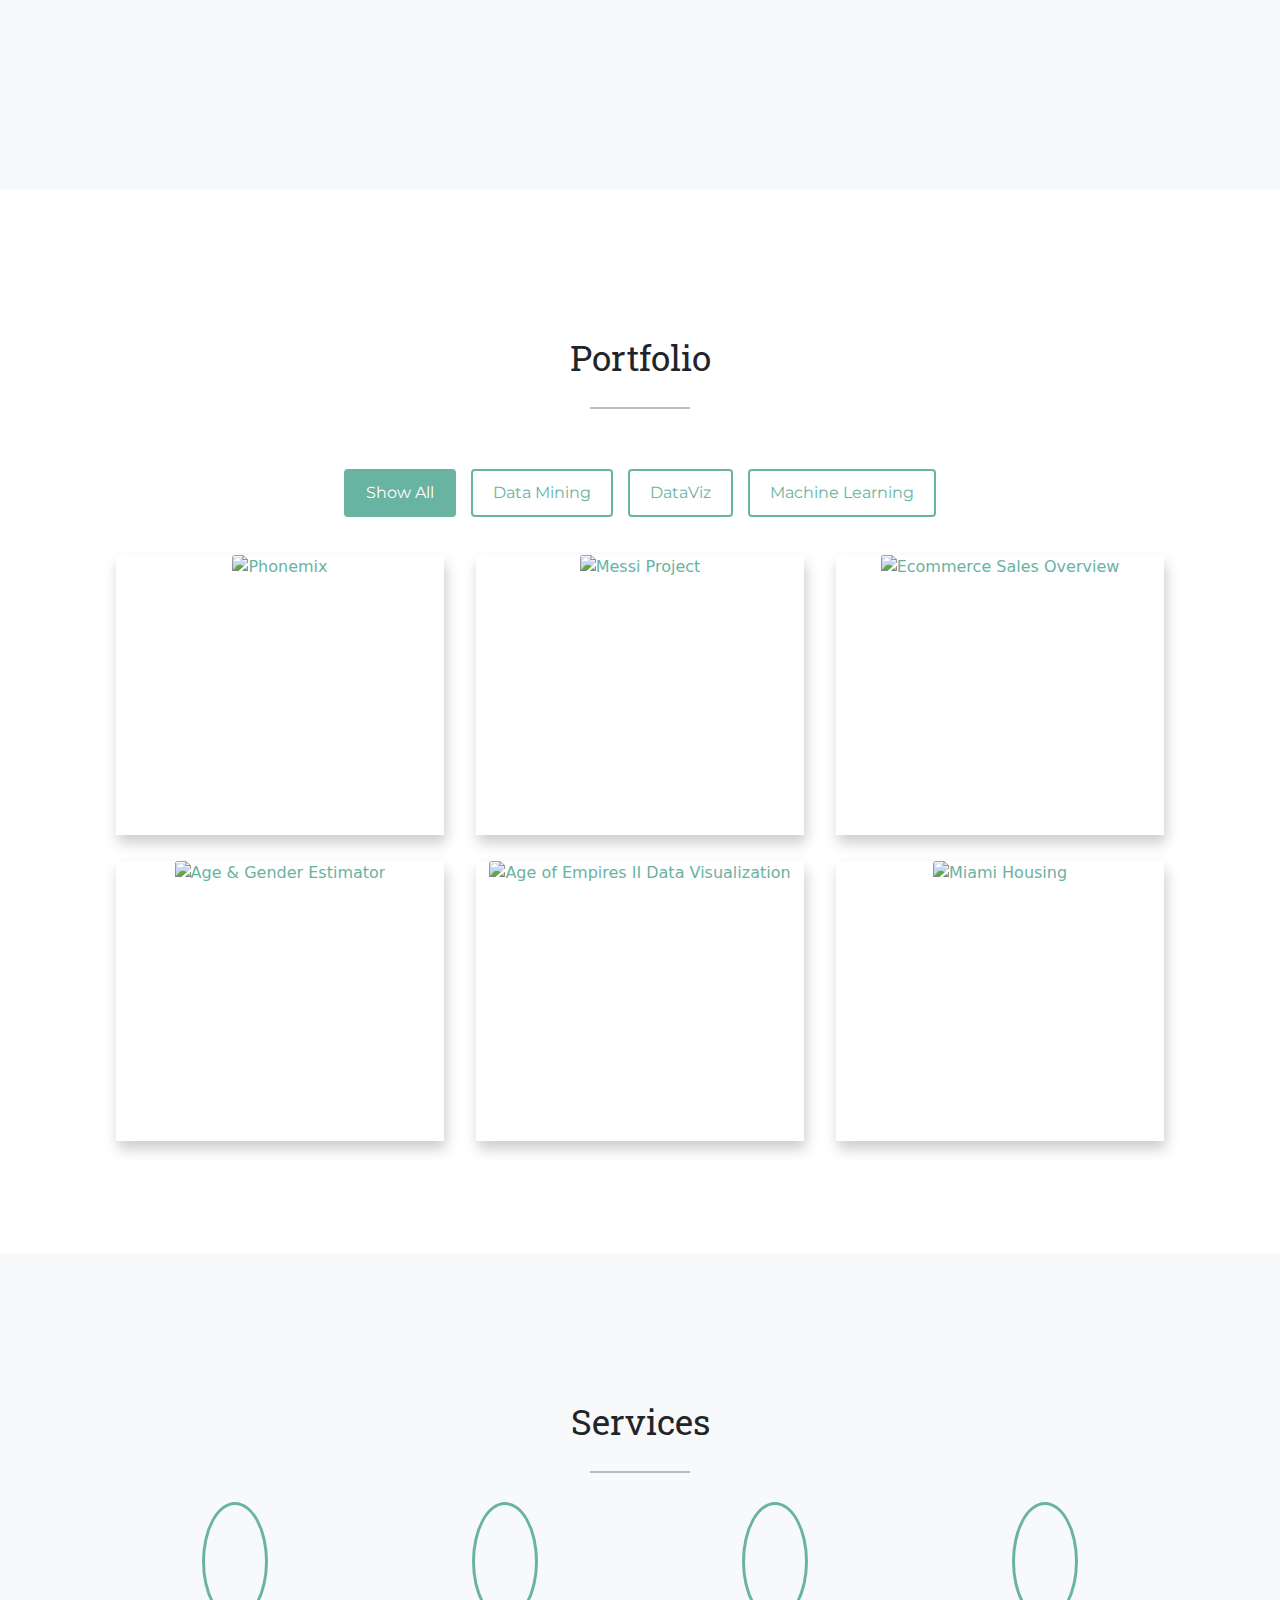
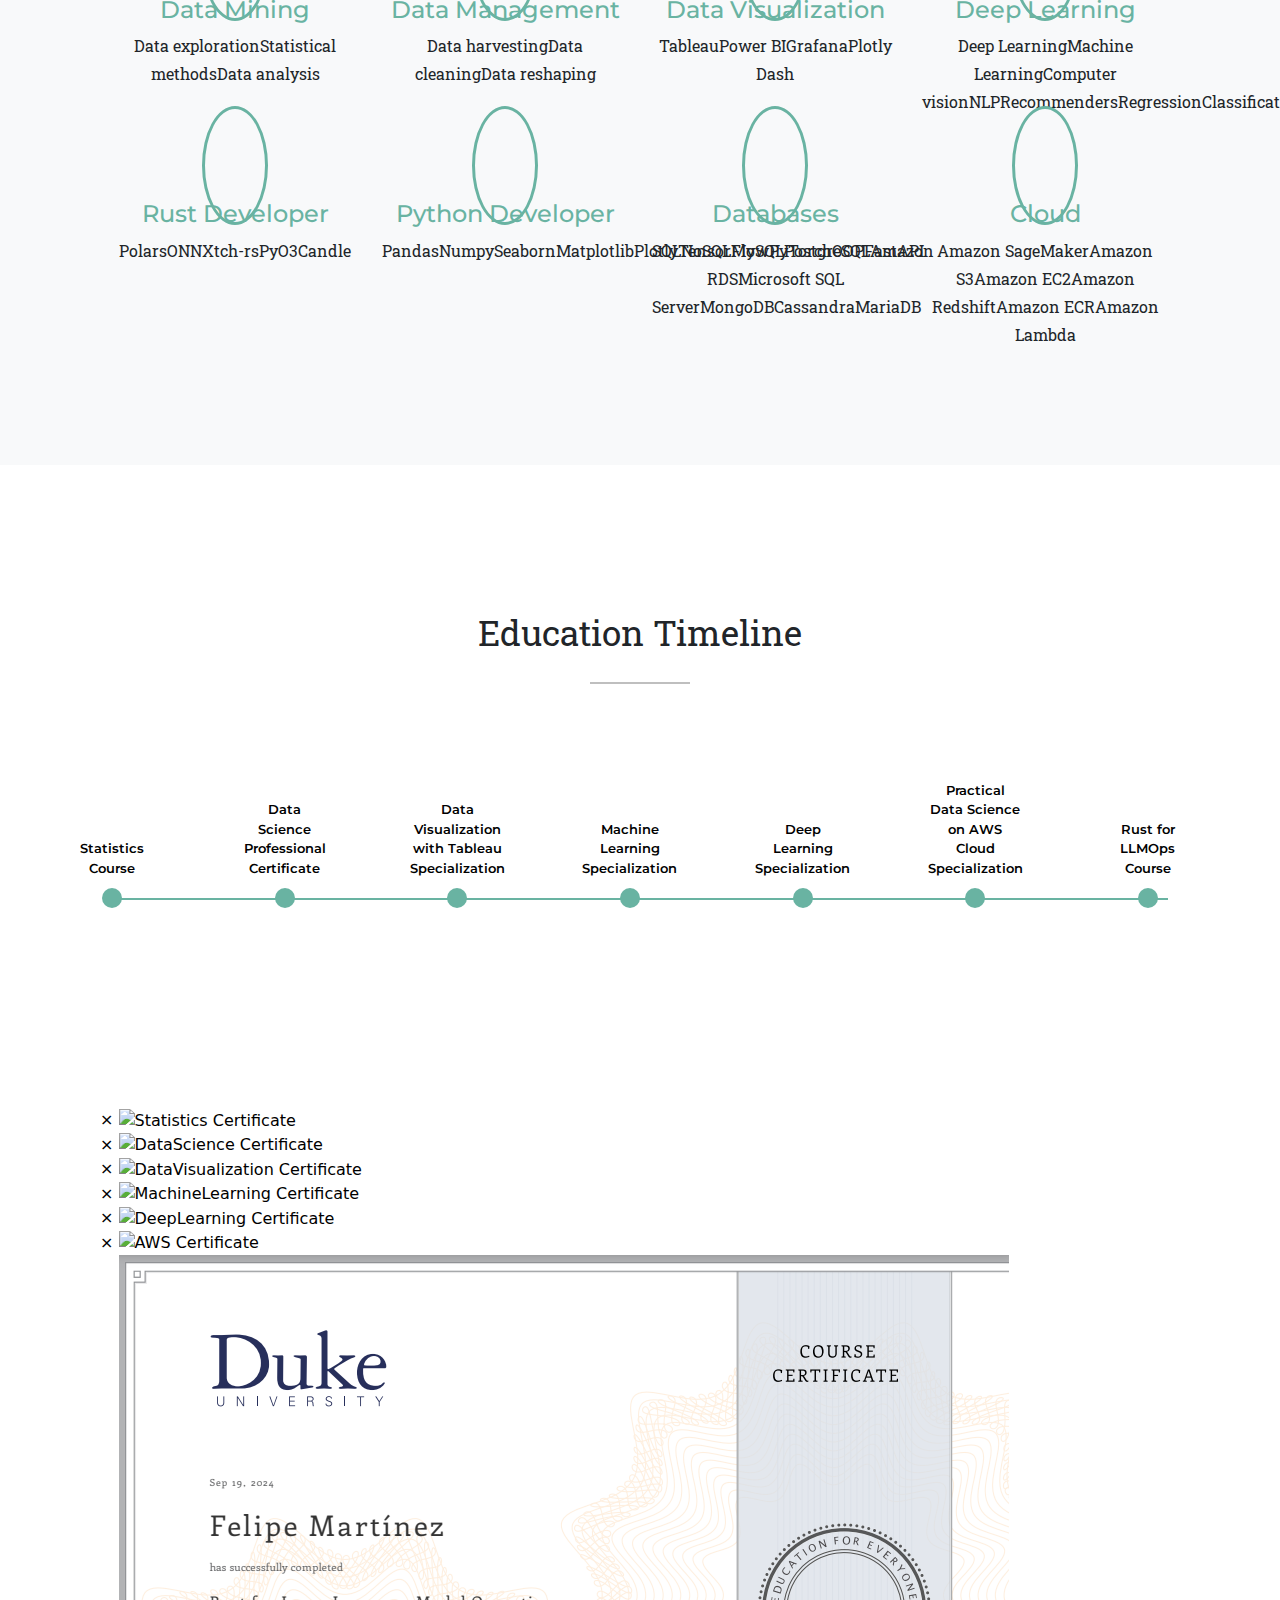
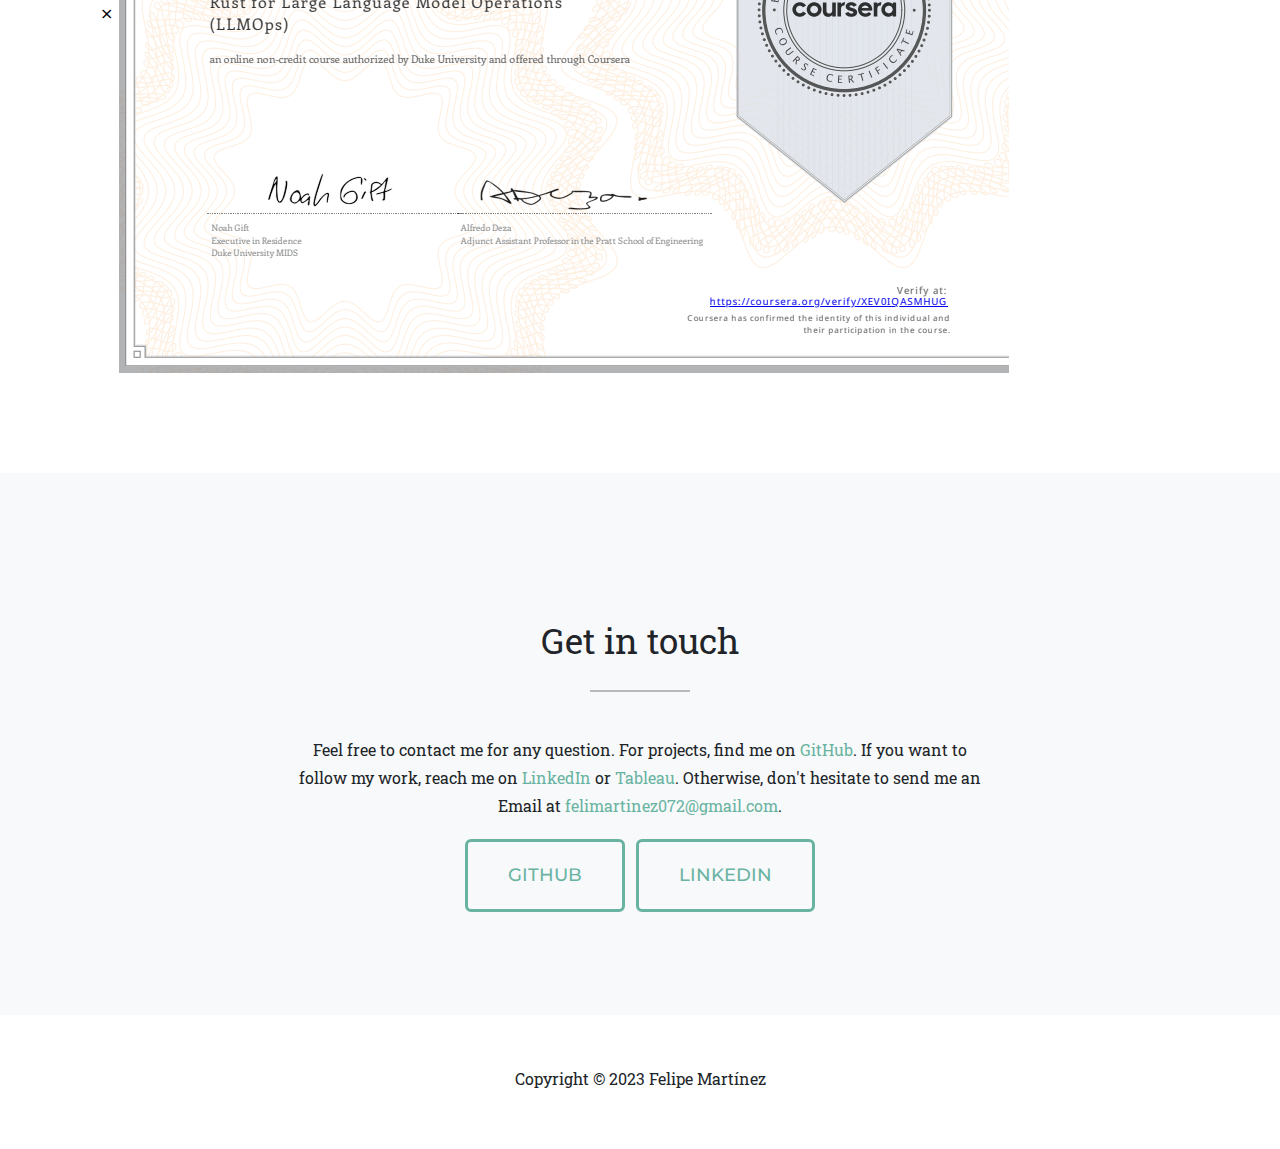
==== commit db4999ca: "fix: typo" ====
--- a/index.html
+++ b/index.html
@@ -169,7 +169,7 @@
       
                   <circle cx="350" cy="50" r="10" stroke="#f8f9fa" stroke-width="6" fill="#69b3a2"></circle>
                   <text style="font-family:'Roboto Slab', 'Helvetica Neue', Helvetica, Arial, sans-serif" text-anchor="middle" x="350" y="80" fill="black">2024</text>
-                  <text style="font-family:'Roboto Slab', 'Helvetica Neue', Helvetica, Arial, sans-serif" font-size="13" text-anchor="middle" x="103" y="30" fill="black">Data Analysis</text>
+                  <text style="font-family:'Roboto Slab', 'Helvetica Neue', Helvetica, Arial, sans-serif" font-size="13" text-anchor="middle" x="103" y="30" fill="black">Data Analyst</text>
                   <text style="font-family:'Roboto Slab', 'Helvetica Neue', Helvetica, Arial, sans-serif" font-size="13" text-anchor="middle" x="275" y="30" fill="black">Data Science</text>
 
                   <text style="font-family:'Roboto Slab', 'Helvetica Neue', Helvetica, Arial, sans-serif" font-style="italic" font-size="13" text-anchor="middle" x="103" y="80" fill="#808080">Freelance</text>
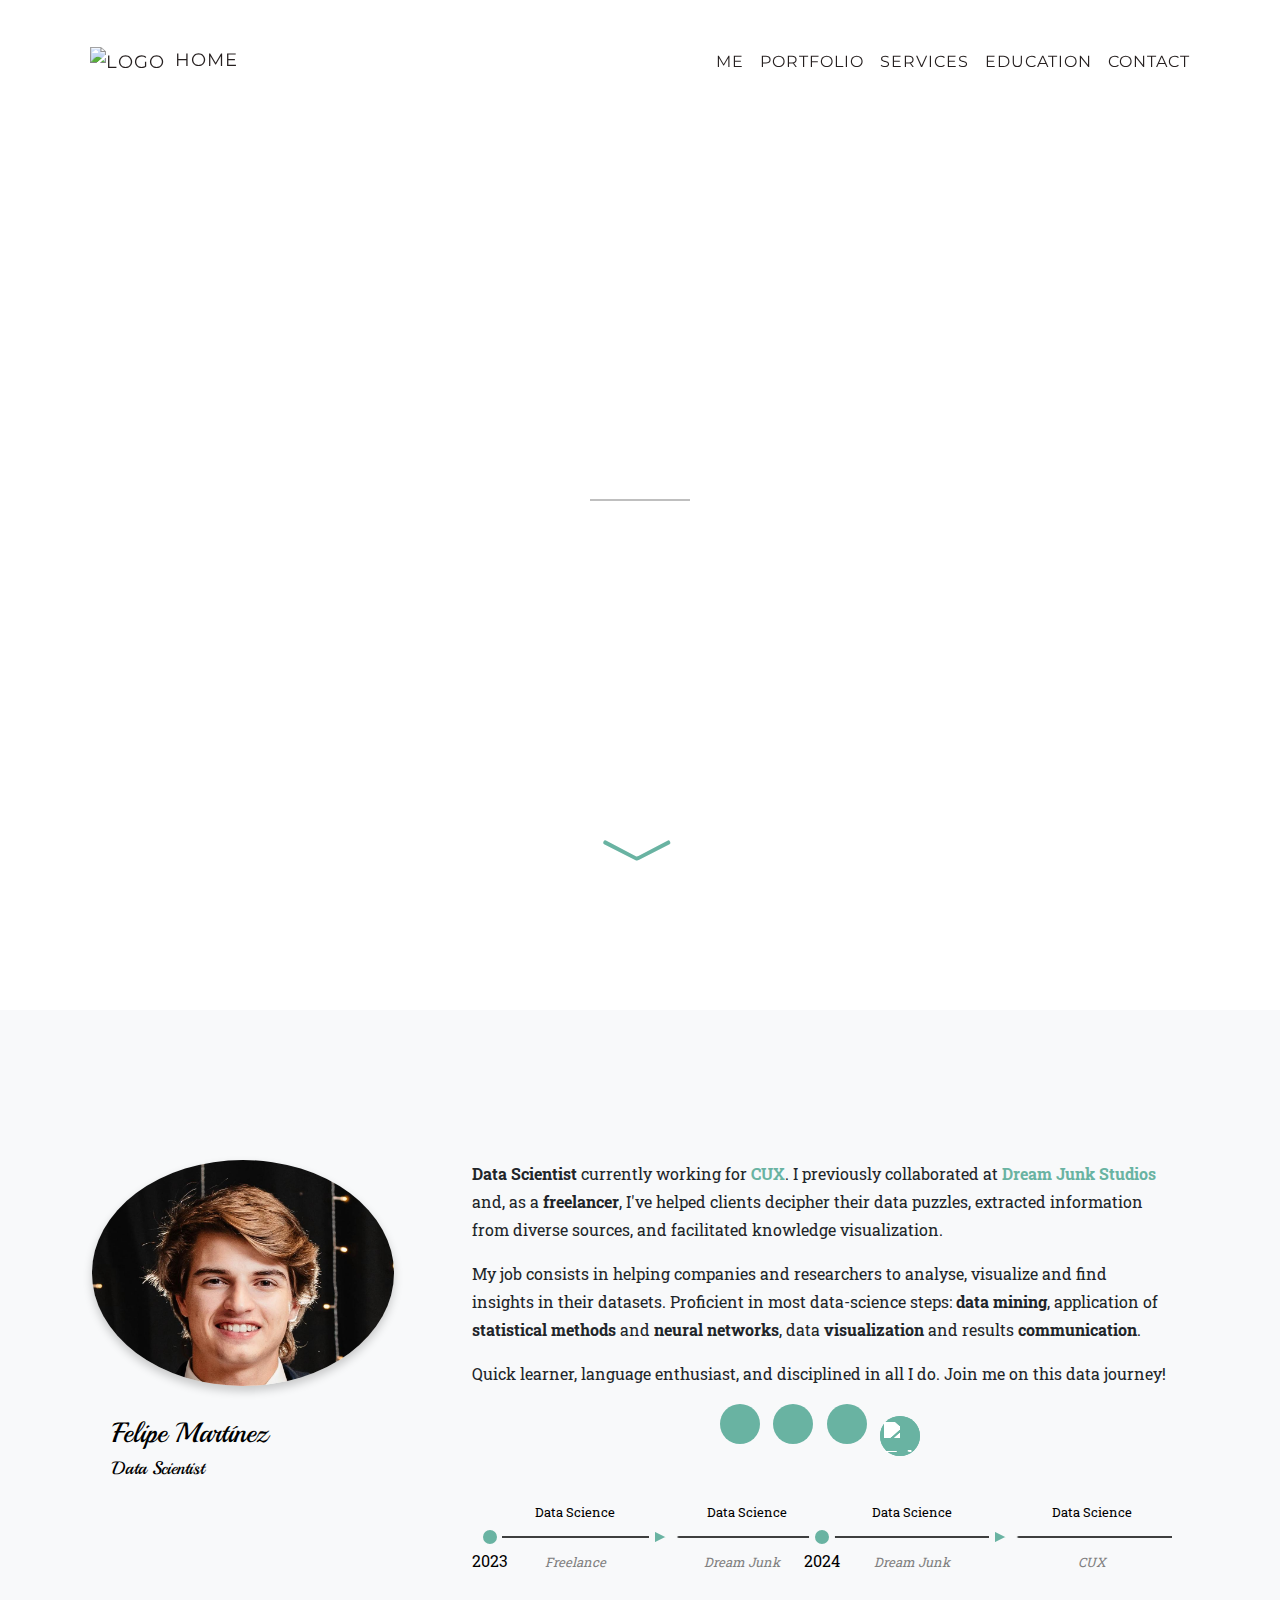
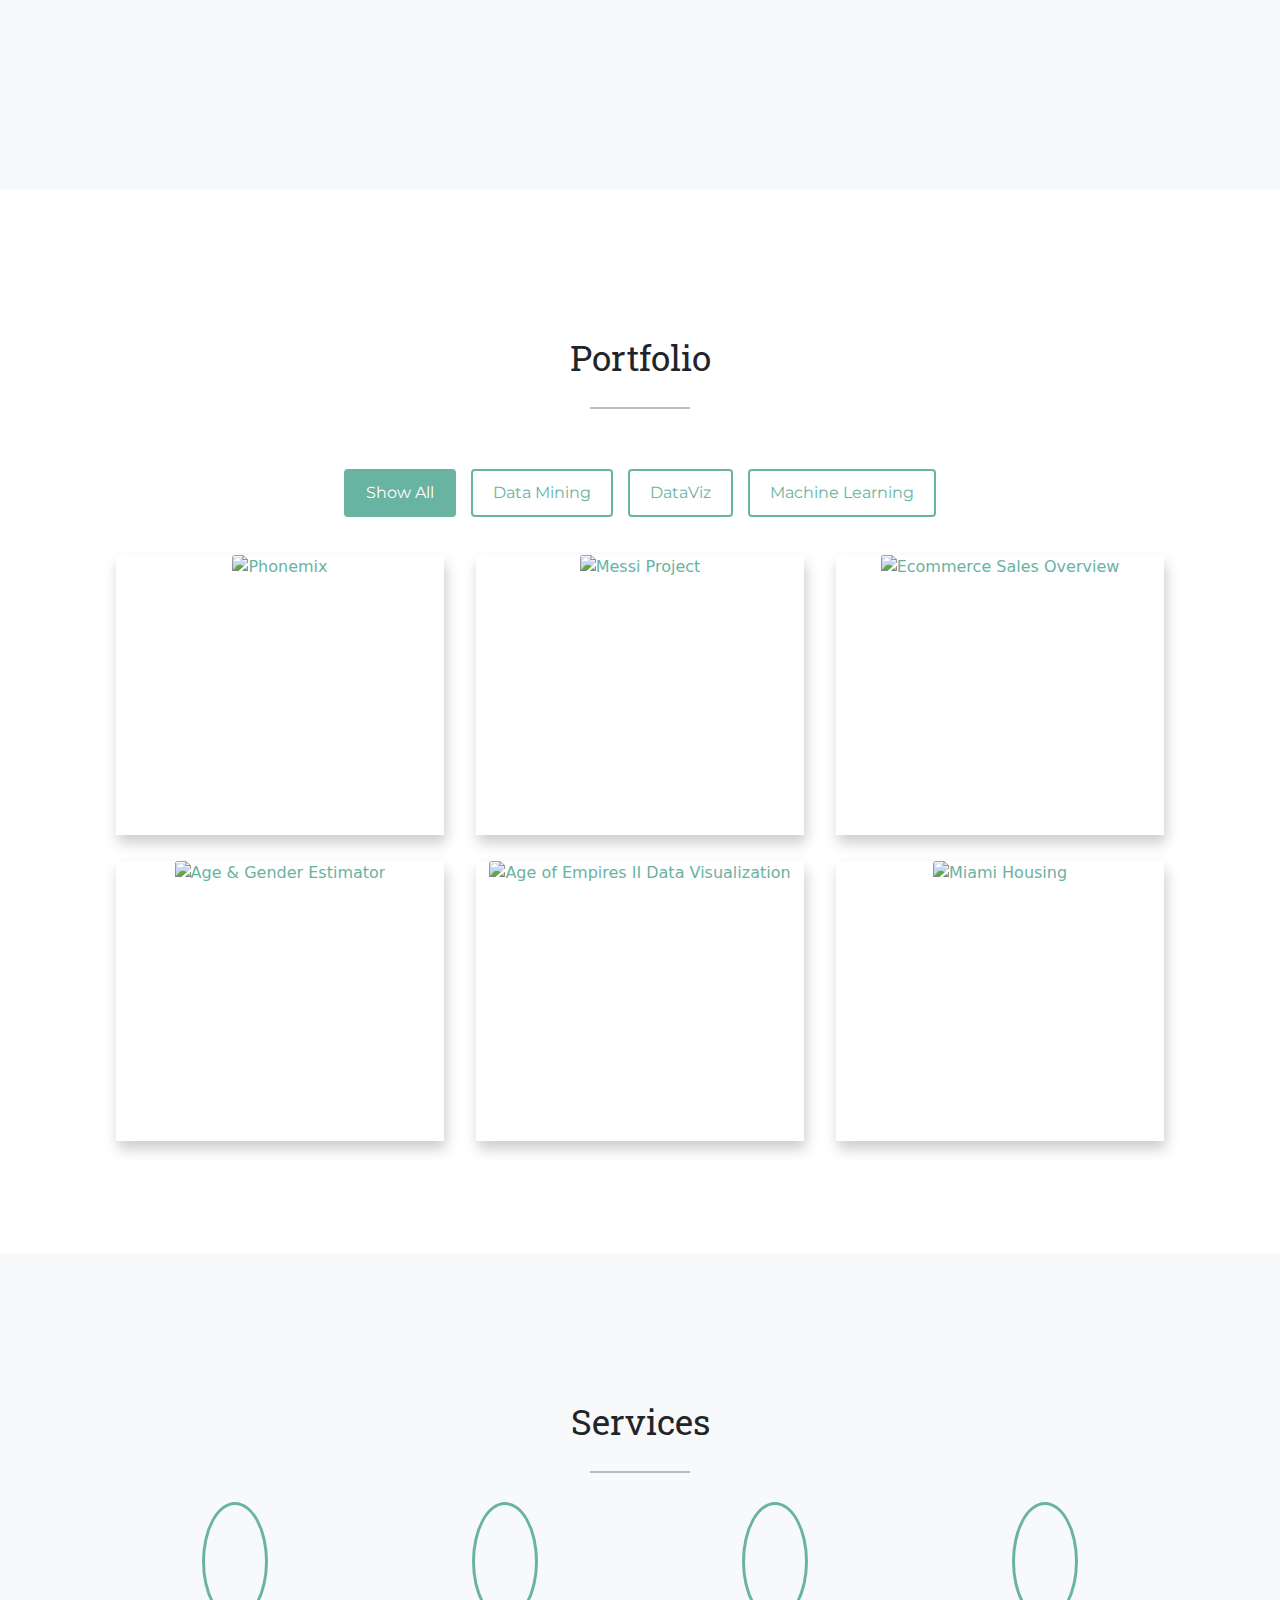
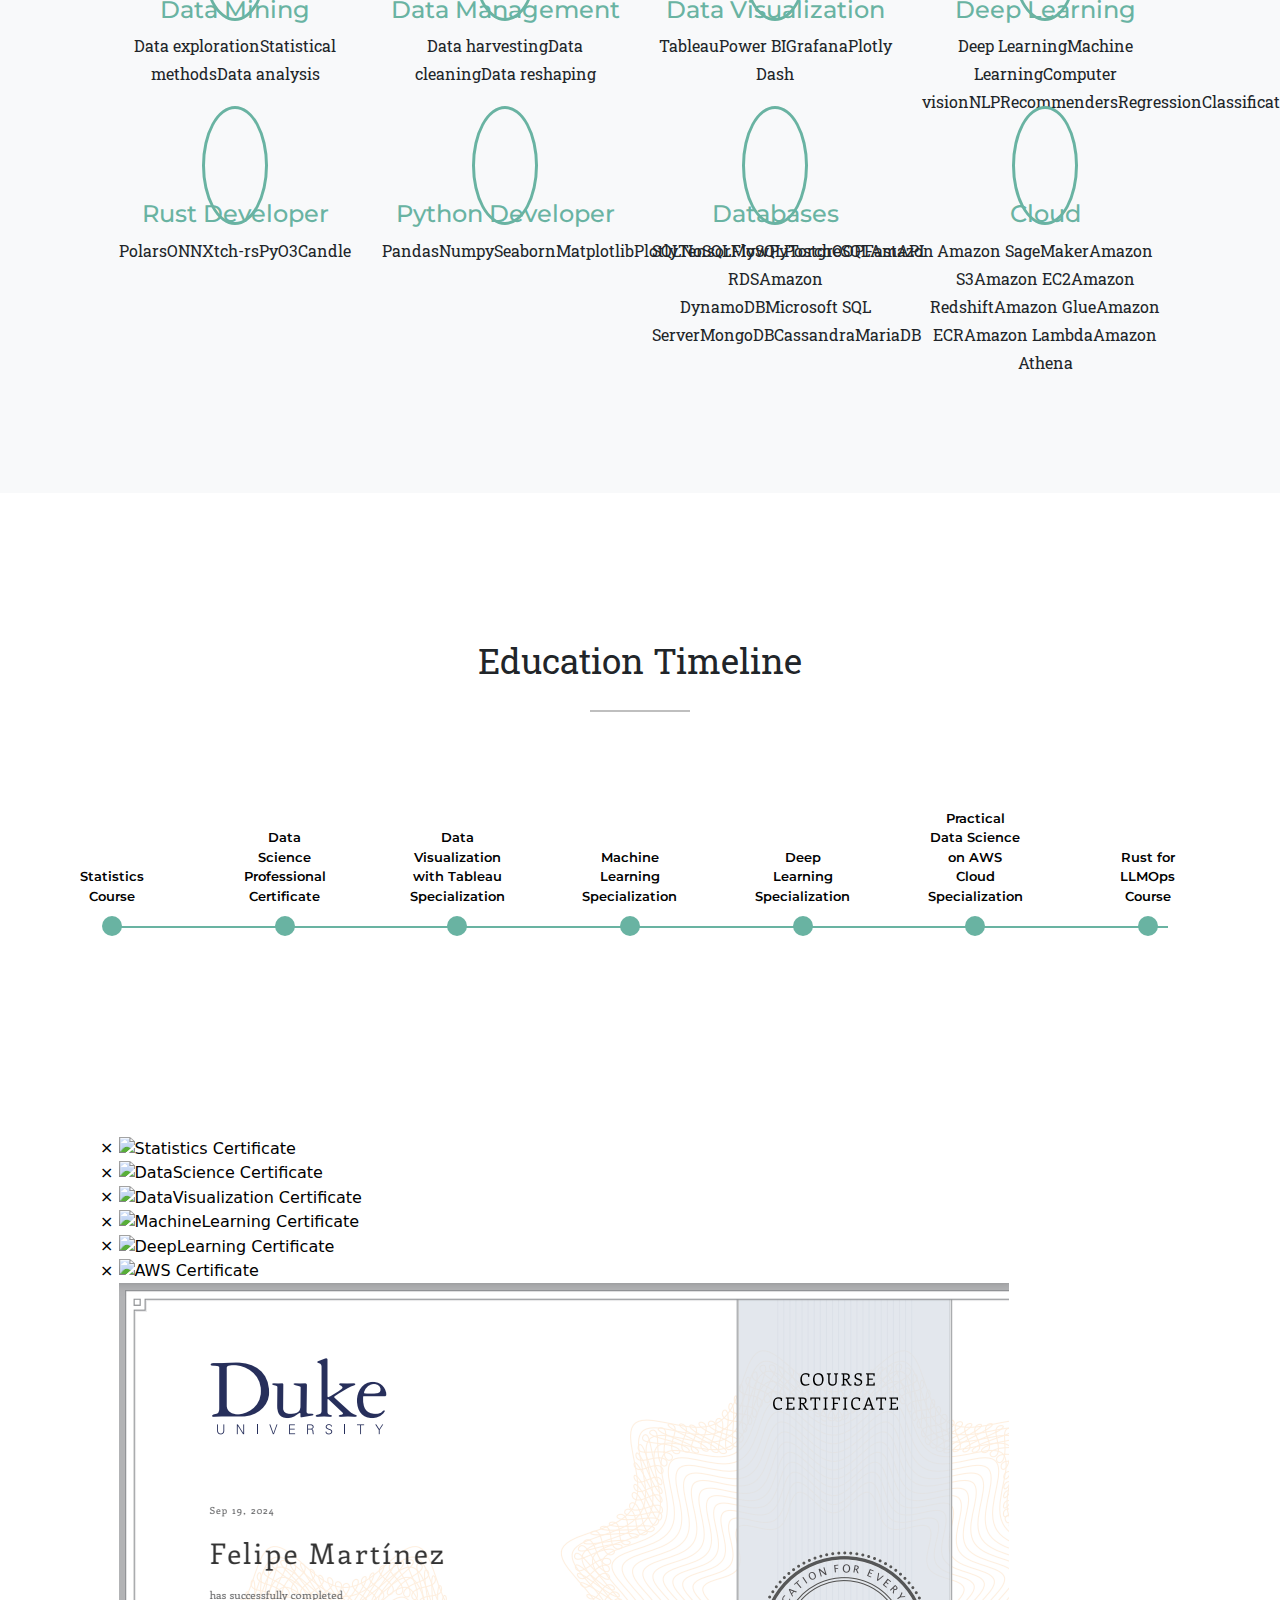
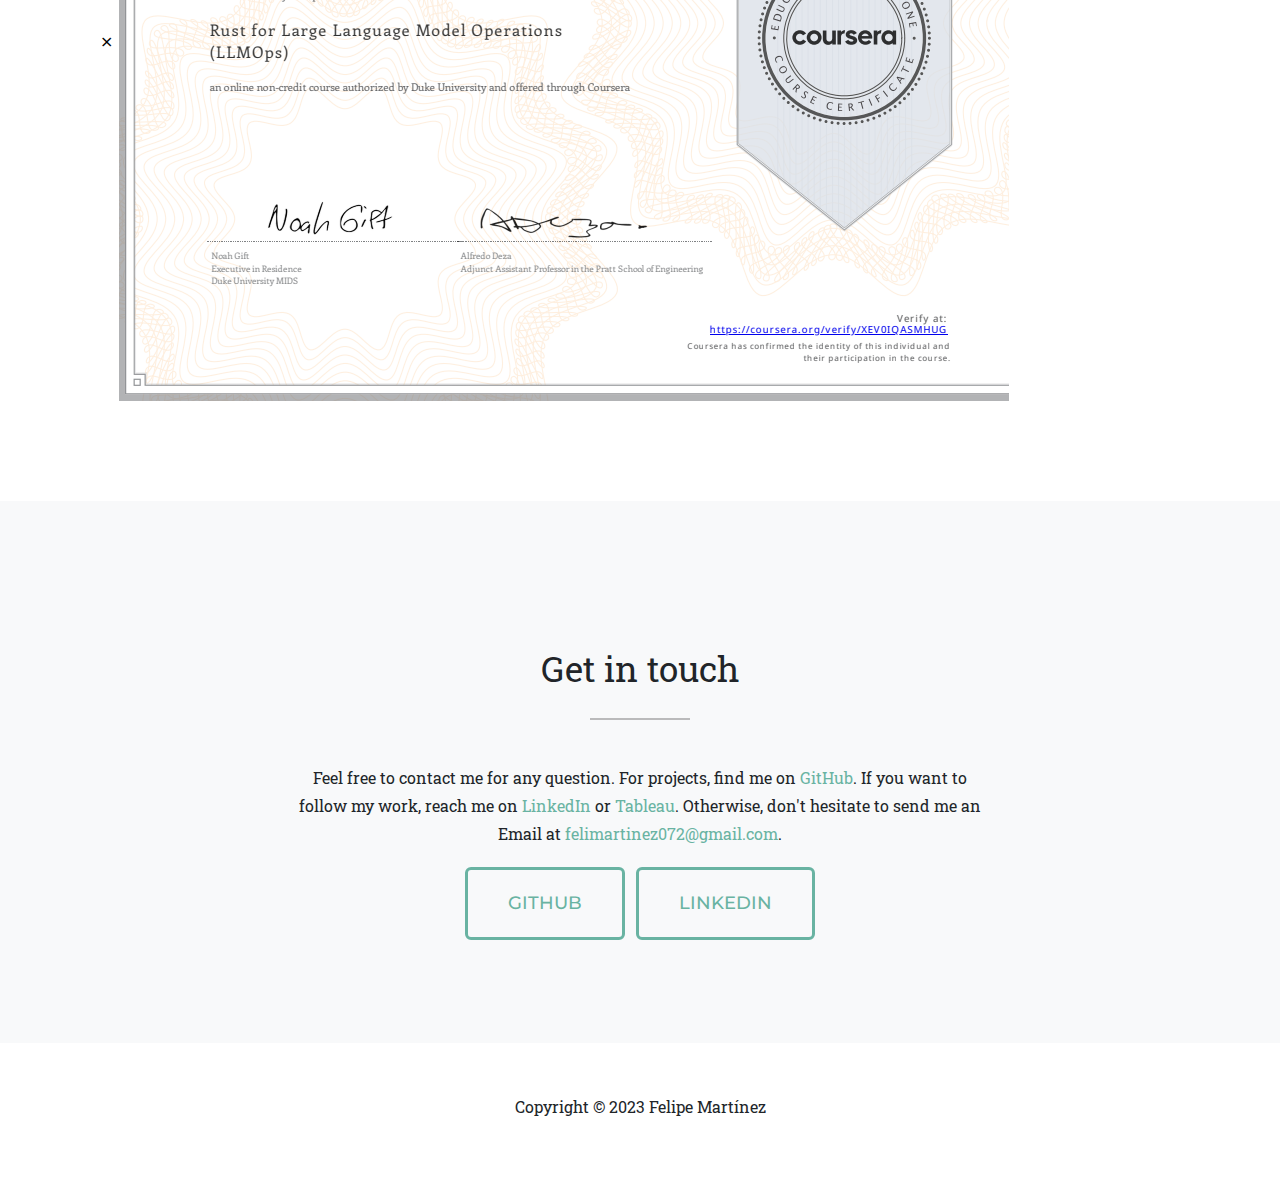
==== commit 14f14e73: "add some services" ====
--- a/index.html
+++ b/index.html
@@ -169,7 +169,7 @@
       
                   <circle cx="350" cy="50" r="10" stroke="#f8f9fa" stroke-width="6" fill="#69b3a2"></circle>
                   <text style="font-family:'Roboto Slab', 'Helvetica Neue', Helvetica, Arial, sans-serif" text-anchor="middle" x="350" y="80" fill="black">2024</text>
-                  <text style="font-family:'Roboto Slab', 'Helvetica Neue', Helvetica, Arial, sans-serif" font-size="13" text-anchor="middle" x="103" y="30" fill="black">Data Analyst</text>
+                  <text style="font-family:'Roboto Slab', 'Helvetica Neue', Helvetica, Arial, sans-serif" font-size="13" text-anchor="middle" x="103" y="30" fill="black">Data Science</text>
                   <text style="font-family:'Roboto Slab', 'Helvetica Neue', Helvetica, Arial, sans-serif" font-size="13" text-anchor="middle" x="275" y="30" fill="black">Data Science</text>
 
                   <text style="font-family:'Roboto Slab', 'Helvetica Neue', Helvetica, Arial, sans-serif" font-style="italic" font-size="13" text-anchor="middle" x="103" y="80" fill="#808080">Freelance</text>
@@ -180,7 +180,7 @@
                   
                   <polygon points="520,40 540,50 520,60" fill="#69b3a2" stroke="#f8f9fa" stroke-width="6"></polygon>
 
-                  <text style="font-family:'Roboto Slab', 'Helvetica Neue', Helvetica, Arial, sans-serif" font-size="13" text-anchor="middle" x="620" y="30" fill="black">Data Analyst</text>
+                  <text style="font-family:'Roboto Slab', 'Helvetica Neue', Helvetica, Arial, sans-serif" font-size="13" text-anchor="middle" x="620" y="30" fill="black">Data Science</text>
                   <text style="font-family:'Roboto Slab', 'Helvetica Neue', Helvetica, Arial, sans-serif" font-style="italic" font-size="13" text-anchor="middle" x="620" y="80" fill="#808080">CUX</text>
                 </svg>
               </div>
@@ -423,7 +423,7 @@
             <a href="#contact">
               <h4 style="font-family: 'Montserrat', 'Helvetica Neue', Helvetica, Arial, sans-serif;">Databases</h4>
             </a>
-            <p><span class="highlight-tag">SQL</span><span class="highlight-tag">NoSQL</span><span class="highlight-tag">MySQL</span><span class="highlight-tag">PostgreSQL</span><span class="highlight-tag">Amazon RDS</span><span class="highlight-tag">Microsoft SQL Server</span><span class="highlight-tag">MongoDB</span><span class="highlight-tag">Cassandra</span><span class="highlight-tag">MariaDB</span></p>
+            <p><span class="highlight-tag">SQL</span><span class="highlight-tag">NoSQL</span><span class="highlight-tag">MySQL</span><span class="highlight-tag">PostgreSQL</span><span class="highlight-tag">Amazon RDS</span><span class="highlight-tag">Amazon DynamoDB</span><span class="highlight-tag">Microsoft SQL Server</span><span class="highlight-tag">MongoDB</span><span class="highlight-tag">Cassandra</span><span class="highlight-tag">MariaDB</span></p>
           </div>
 
           <!-- Cloud Service -->
@@ -432,7 +432,7 @@
             <a href="#contact">
               <h4 style="font-family: 'Montserrat', 'Helvetica Neue', Helvetica, Arial, sans-serif;">Cloud</h4>
             </a>
-            <p><span class="highlight-tag">Amazon SageMaker</span><span class="highlight-tag">Amazon S3</span><span class="highlight-tag">Amazon EC2</span><span class="highlight-tag">Amazon Redshift</span><span class="highlight-tag">Amazon ECR</span><span class="highlight-tag">Amazon Lambda</span></p>
+            <p><span class="highlight-tag">Amazon SageMaker</span><span class="highlight-tag">Amazon S3</span><span class="highlight-tag">Amazon EC2</span><span class="highlight-tag">Amazon Redshift</span><span class="highlight-tag">Amazon Glue</span><span class="highlight-tag">Amazon ECR</span><span class="highlight-tag">Amazon Lambda</span><span class="highlight-tag">Amazon Athena</span></p>
           </div>
         </div>
       </div>
